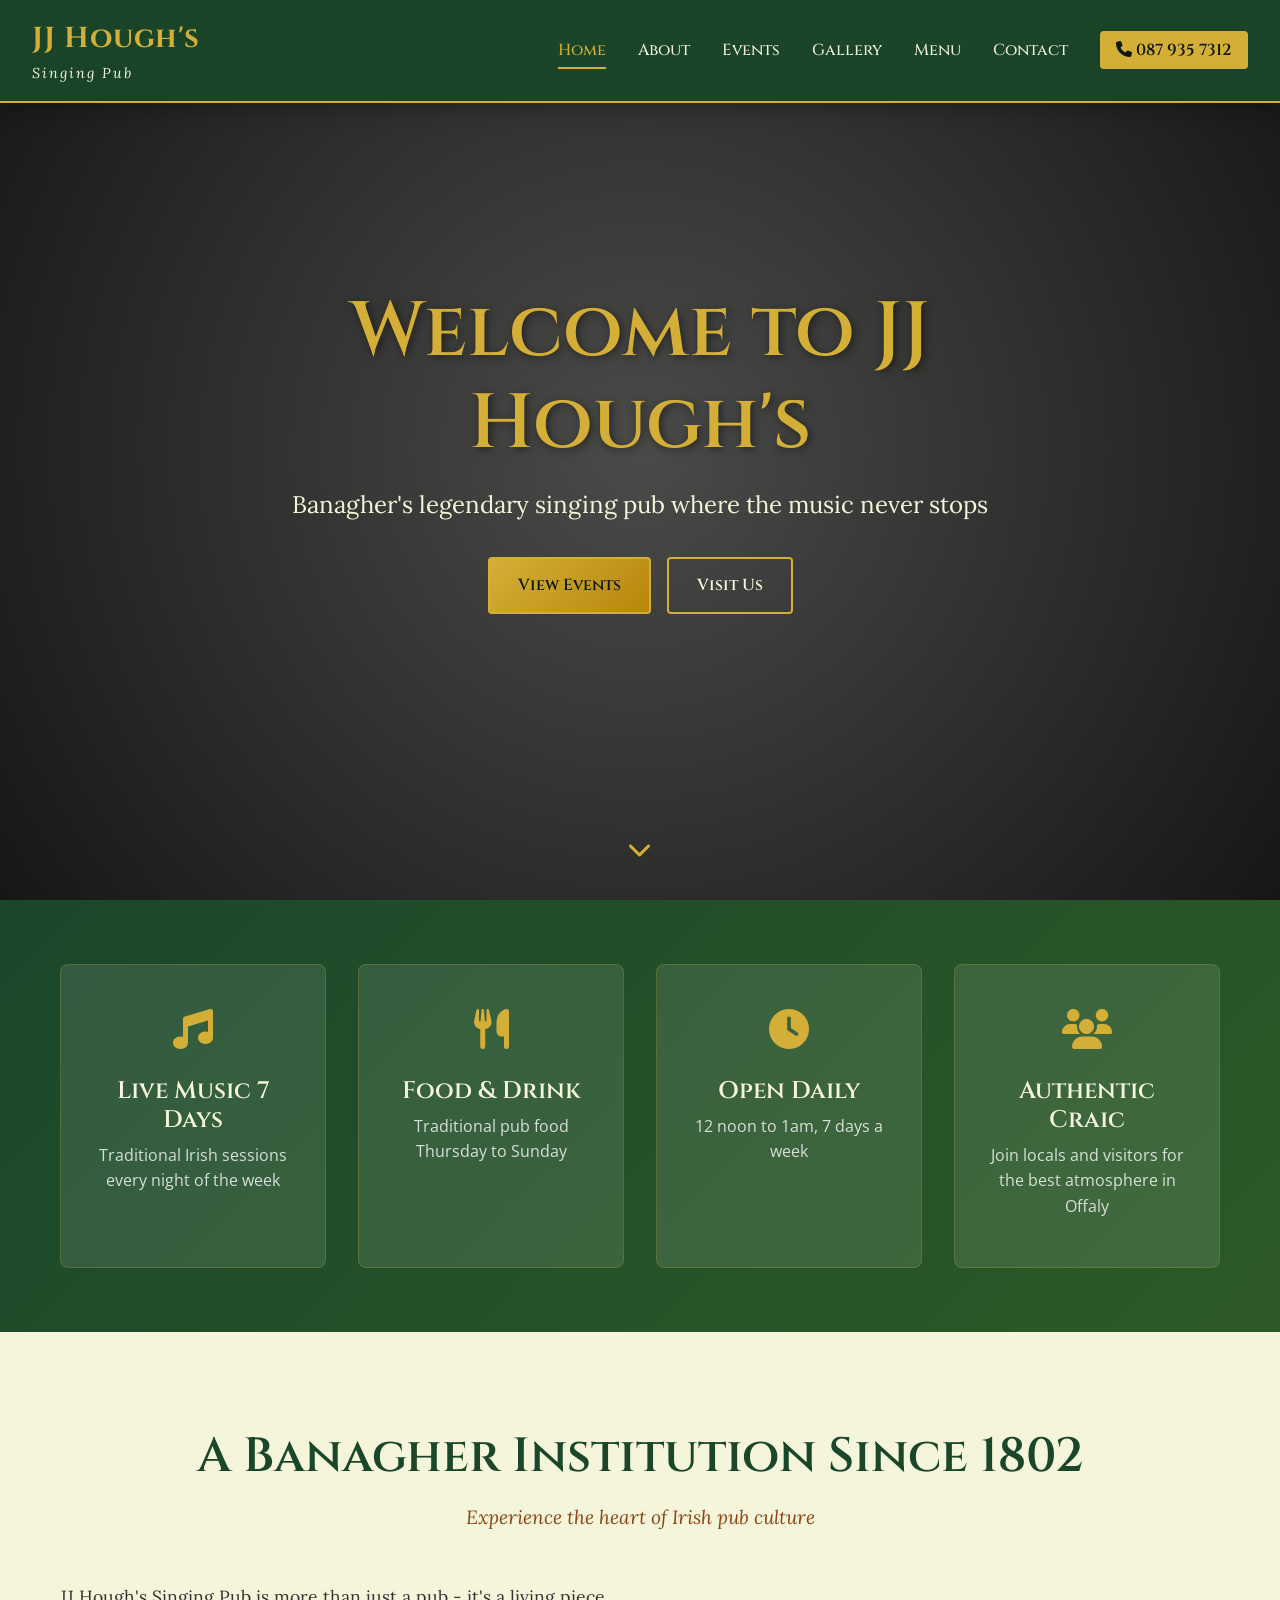
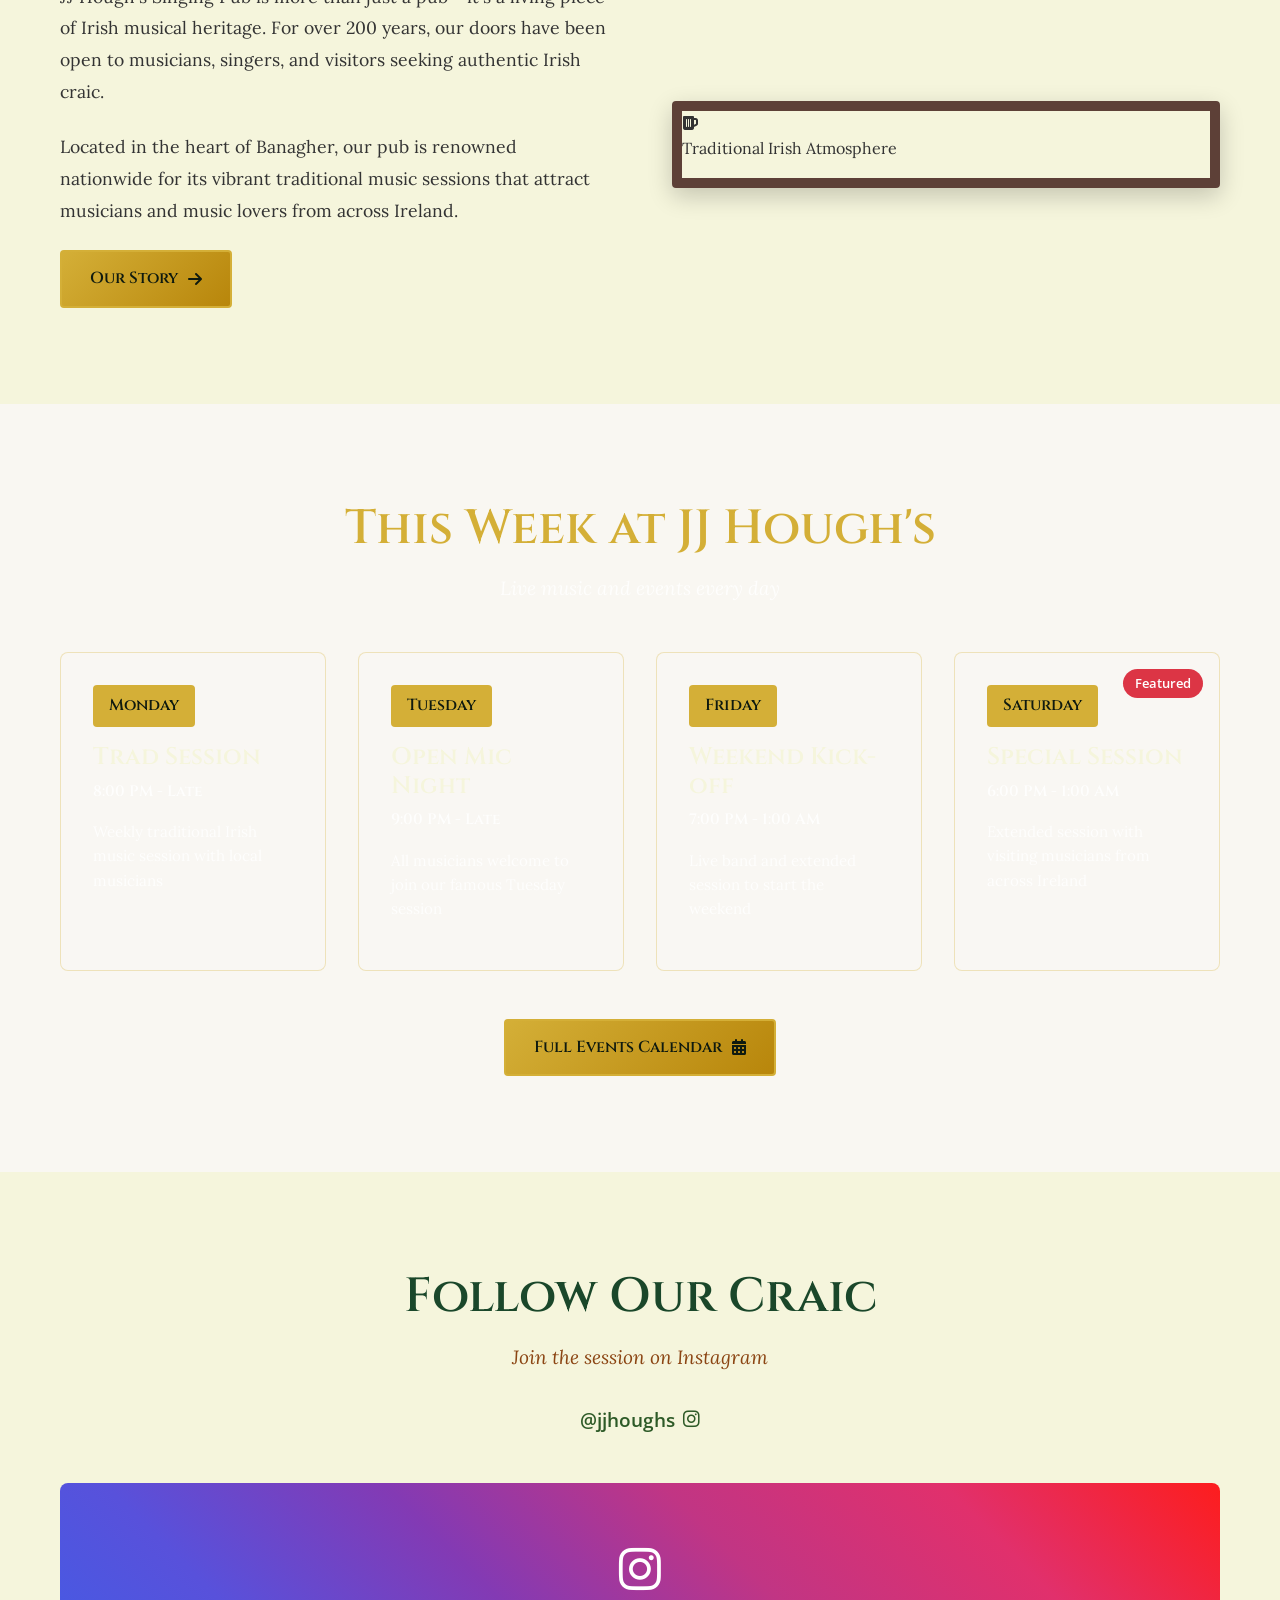
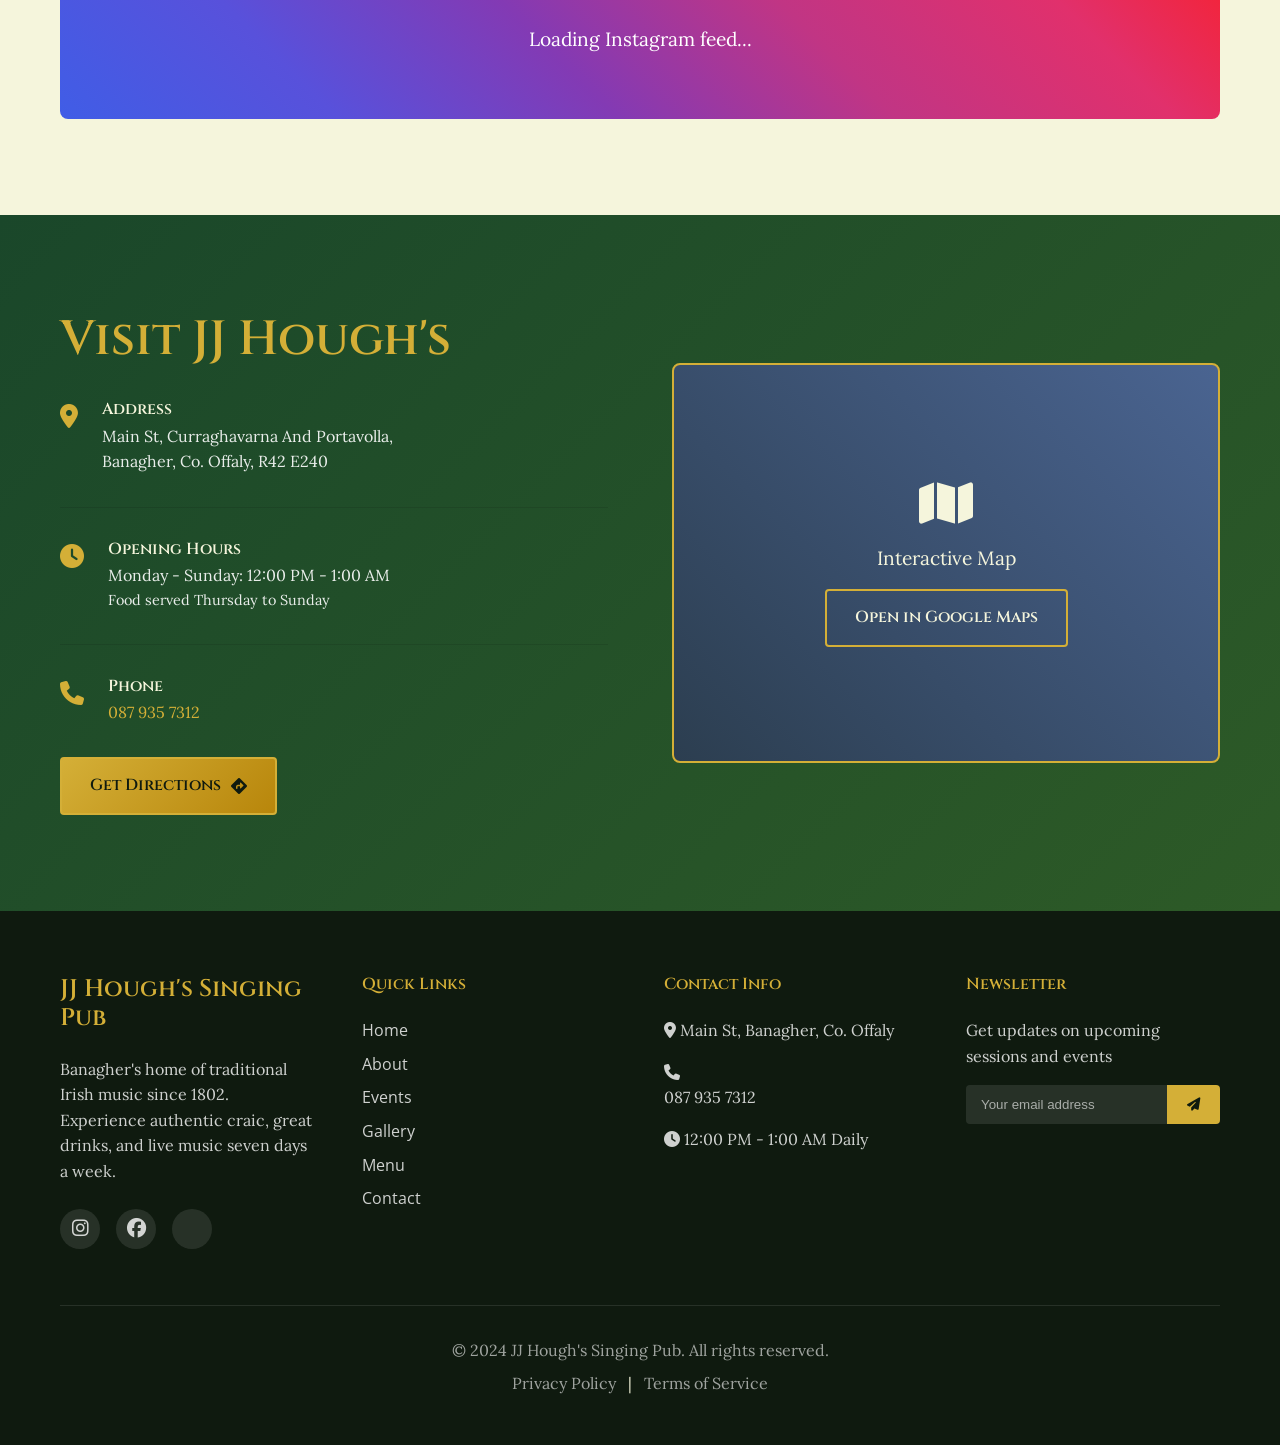
==== index.html @ 8f26be11 "Updated the Our Story Button -- Changed colour" ====
<!DOCTYPE html>
<html lang="en">
<head>
    <meta charset="UTF-8">
    <meta name="viewport" content="width=device-width, initial-scale=1.0">
    <title>JJ Hough's Singing Pub | Banagher's Traditional Irish Pub</title>
    <meta name="description" content="Banagher's premier singing pub with live traditional Irish music 7 nights a week. Experience authentic Irish craic at JJ Hough's.">
    <link rel="stylesheet" href="css/styles.css">
    <link rel="stylesheet" href="https://cdnjs.cloudflare.com/ajax/libs/font-awesome/6.4.0/css/all.min.css">
    <link href="https://fonts.googleapis.com/css2?family=Cinzel:wght@400;600;700&family=Lora:wght@400;500;600&family=Open+Sans:wght@300;400;500;600&display=swap" rel="stylesheet">
    <link rel="stylesheet" href="https://cdn.jsdelivr.net/npm/swiper@9/swiper-bundle.min.css">
</head>
<body>
    <!-- Navigation -->
    <nav class="main-nav">
        <div class="nav-container">
            <a href="index.html" class="logo">
                <span class="logo-text">JJ Hough's</span>
                <span class="logo-sub">Singing Pub</span>
            </a>
            
            <div class="mobile-toggle" id="mobileToggle">
                <i class="fas fa-bars"></i>
            </div>
            
            <ul class="nav-links" id="navLinks">
                <li><a href="index.html" class="active">Home</a></li>
                <li><a href="about.html">About</a></li>
                <li><a href="events.html">Events</a></li>
                <li><a href="gallery.html">Gallery</a></li>
                <li><a href="menu.html">Menu</a></li>
                <li><a href="contact.html">Contact</a></li>
                <li><a href="tel:0879357312" class="nav-phone"><i class="fas fa-phone"></i> 087 935 7312</a></li>
            </ul>
        </div>
    </nav>

    <!-- Hero Section -->
    <section class="hero">
        <div class="hero-overlay"></div>
        <div class="hero-content">
            <h1 class="hero-title">Welcome to JJ Hough's</h1>
            <p class="hero-subtitle">Banagher's legendary singing pub where the music never stops</p>
            <div class="hero-buttons">
                <a href="#events" class="btn-primary">View Events</a>
                <a href="#visit" class="btn-secondary">Visit Us</a>
            </div>
        </div>
        <div class="hero-scroll">
            <i class="fas fa-chevron-down"></i>
        </div>
    </section>

    <!-- Quick Info -->
    <section class="quick-info">
        <div class="container">
            <div class="info-grid">
                <div class="info-card">
                    <div class="info-icon">
                        <i class="fas fa-music"></i>
                    </div>
                    <h3>Live Music 7 Days</h3>
                    <p>Traditional Irish sessions every night of the week</p>
                </div>
                <div class="info-card">
                    <div class="info-icon">
                        <i class="fas fa-utensils"></i>
                    </div>
                    <h3>Food & Drink</h3>
                    <p>Traditional pub food Thursday to Sunday</p>
                </div>
                <div class="info-card">
                    <div class="info-icon">
                        <i class="fas fa-clock"></i>
                    </div>
                    <h3>Open Daily</h3>
                    <p>12 noon to 1am, 7 days a week</p>
                </div>
                <div class="info-card">
                    <div class="info-icon">
                        <i class="fas fa-users"></i>
                    </div>
                    <h3>Authentic Craic</h3>
                    <p>Join locals and visitors for the best atmosphere in Offaly</p>
                </div>
            </div>
        </div>
    </section>

    <!-- About Preview -->
    <section class="about-preview">
        <div class="container">
            <div class="section-header">
                <h2>A Banagher Institution Since 1802</h2>
                <p class="section-subtitle">Experience the heart of Irish pub culture</p>
            </div>
            <div class="about-content">
                <div class="about-text">
                    <p>JJ Hough's Singing Pub is more than just a pub - it's a living piece of Irish musical heritage. For over 200 years, our doors have been open to musicians, singers, and visitors seeking authentic Irish craic.</p>
                    <p>Located in the heart of Banagher, our pub is renowned nationwide for its vibrant traditional music sessions that attract musicians and music lovers from across Ireland.</p>
                    <a href="about.html" class="btn-primary">Our Story <i class="fas fa-arrow-right"></i></a>
                </div>
                <div class="about-image">
                    <div class="image-frame">
                        <div class="image-placeholder">
                            <i class="fas fa-beer-mug-empty"></i>
                            <p>Traditional Irish Atmosphere</p>
                        </div>
                    </div>
                </div>
            </div>
        </div>
    </section>

    <!-- Events Preview -->
    <section id="events" class="events-preview">
        <div class="container">
            <div class="section-header">
                <h2>This Week at JJ Hough's</h2>
                <p class="section-subtitle">Live music and events every day</p>
            </div>
            <div class="events-grid">
                <div class="event-card">
                    <div class="event-day">Monday</div>
                    <h3>Trad Session</h3>
                    <p class="event-time">8:00 PM - Late</p>
                    <p>Weekly traditional Irish music session with local musicians</p>
                </div>
                <div class="event-card">
                    <div class="event-day">Tuesday</div>
                    <h3>Open Mic Night</h3>
                    <p class="event-time">9:00 PM - Late</p>
                    <p>All musicians welcome to join our famous Tuesday session</p>
                </div>
                <div class="event-card">
                    <div class="event-day">Friday</div>
                    <h3>Weekend Kick-off</h3>
                    <p class="event-time">7:00 PM - 1:00 AM</p>
                    <p>Live band and extended session to start the weekend</p>
                </div>
                <div class="event-card">
                    <div class="event-day">Saturday</div>
                    <div class="event-featured">Featured</div>
                    <h3>Special Session</h3>
                    <p class="event-time">6:00 PM - 1:00 AM</p>
                    <p>Extended session with visiting musicians from across Ireland</p>
                </div>
            </div>
            <div class="text-center">
                <a href="events.html" class="btn-primary">Full Events Calendar <i class="fas fa-calendar-alt"></i></a>
            </div>
        </div>
    </section>

    <!-- Instagram Feed -->
    <section class="instagram-feed">
        <div class="container">
            <div class="section-header">
                <h2>Follow Our Craic</h2>
                <p class="section-subtitle">Join the session on Instagram</p>
                <a href="https://instagram.com/jjhoughs" target="_blank" class="instagram-handle">@jjhoughs <i class="fab fa-instagram"></i></a>
            </div>
            <div class="instagram-grid">
                <!-- Instagram posts will be loaded via JavaScript -->
                <div class="instagram-placeholder">
                    <i class="fab fa-instagram"></i>
                    <p>Loading Instagram feed...</p>
                </div>
            </div>
        </div>
    </section>

    <!-- Visit Us -->
    <section id="visit" class="visit-us">
        <div class="container">
            <div class="visit-grid">
                <div class="visit-info">
                    <h2>Visit JJ Hough's</h2>
                    <div class="contact-details">
                        <div class="contact-item">
                            <i class="fas fa-map-marker-alt"></i>
                            <div>
                                <h4>Address</h4>
                                <p>Main St, Curraghavarna And Portavolla,<br>Banagher, Co. Offaly, R42 E240</p>
                            </div>
                        </div>
                        <div class="contact-item">
                            <i class="fas fa-clock"></i>
                            <div>
                                <h4>Opening Hours</h4>
                                <p>Monday - Sunday: 12:00 PM - 1:00 AM</p>
                                <p class="small">Food served Thursday to Sunday</p>
                            </div>
                        </div>
                        <div class="contact-item">
                            <i class="fas fa-phone"></i>
                            <div>
                                <h4>Phone</h4>
                                <p><a href="tel:0879357312">087 935 7312</a></p>
                            </div>
                        </div>
                    </div>
                    <a href="contact.html" class="btn-primary">Get Directions <i class="fas fa-directions"></i></a>
                </div>
                <div class="visit-map">
                    <div class="map-placeholder">
                        <i class="fas fa-map"></i>
                        <p>Interactive Map</p>
                        <a href="https://goo.gl/maps/example" target="_blank" class="btn-secondary">Open in Google Maps</a>
                    </div>
                </div>
            </div>
        </div>
    </section>

    <!-- Footer -->
    <footer>
        <div class="container">
            <div class="footer-grid">
                <div class="footer-col">
                    <h3>JJ Hough's Singing Pub</h3>
                    <p>Banagher's home of traditional Irish music since 1802. Experience authentic craic, great drinks, and live music seven days a week.</p>
                    <div class="footer-social">
                        <a href="https://instagram.com/jjhoughs" target="_blank"><i class="fab fa-instagram"></i></a>
                        <a href="#" target="_blank"><i class="fab fa-facebook"></i></a>
                        <a href="#" target="_blank"><i class="fab fa-tripadvisor"></i></a>
                    </div>
                </div>
                
                <div class="footer-col">
                    <h4>Quick Links</h4>
                    <a href="index.html">Home</a>
                    <a href="about.html">About</a>
                    <a href="events.html">Events</a>
                    <a href="gallery.html">Gallery</a>
                    <a href="menu.html">Menu</a>
                    <a href="contact.html">Contact</a>
                </div>

                <div class="footer-col">
                    <h4>Contact Info</h4>
                    <p><i class="fas fa-map-marker-alt"></i> Main St, Banagher, Co. Offaly</p>
                    <p><i class="fas fa-phone"></i> <a href="tel:0879357312">087 935 7312</a></p>
                    <p><i class="fas fa-clock"></i> 12:00 PM - 1:00 AM Daily</p>
                </div>
                
                <div class="footer-col">
                    <h4>Newsletter</h4>
                    <p>Get updates on upcoming sessions and events</p>
                    <form class="newsletter-form">
                        <input type="email" placeholder="Your email address" required>
                        <button type="submit"><i class="fas fa-paper-plane"></i></button>
                    </form>
                </div>
            </div>
            
            <div class="footer-bottom">
                <p class="copyright">© 2024 JJ Hough's Singing Pub. All rights reserved.</p>
                <p class="footer-links">
                    <a href="#">Privacy Policy</a> | 
                    <a href="#">Terms of Service</a>
                </p>
            </div>
        </div>
    </footer>

    <script src="https://cdn.jsdelivr.net/npm/swiper@9/swiper-bundle.min.js"></script>
    <script src="js/script.js"></script>
</body>
</html>
---- css/styles.css ----
/* ========= VARIABLES ========= */
:root {
    /* Traditional Irish Pub Colors */
    --primary-dark: #1A472A;    /* Deep green */
    --primary-color: #2D5A27;   /* Forest green */
    --secondary-color: #D4AF37; /* Gold */
    --accent-color: #8B4513;    /* Saddle brown */
    --light-color: #F5F5DC;     /* Beige */
    --dark-color: #0F1A0F;      /* Almost black */
    --wood-color: #5D4037;      /* Dark wood */
    --text-light: #E8E8E8;
    --text-dark: #333333;
    
    /* Fonts */
    --font-heading: 'Cinzel', serif;
    --font-body: 'Lora', serif;
    --font-sans: 'Open Sans', sans-serif;
    
    /* Transitions */
    --transition: all 0.3s ease;
    --transition-slow: all 0.5s ease;
    
    /* Shadows */
    --shadow-light: 0 4px 12px rgba(0, 0, 0, 0.1);
    --shadow-dark: 0 8px 24px rgba(0, 0, 0, 0.2);
    --shadow-glow: 0 0 20px rgba(212, 175, 55, 0.3);
}

/* ========= RESET & BASE ========= */
* {
    margin: 0;
    padding: 0;
    box-sizing: border-box;
}

html {
    scroll-behavior: smooth;
}

body {
    font-family: var(--font-sans);
    color: var(--text-dark);
    background-color: #f9f7f2;
    line-height: 1.6;
    overflow-x: hidden;
}

.container {
    max-width: 1200px;
    margin: 0 auto;
    padding: 0 20px;
}

.text-center {
    text-align: center;
}

/* ========= TYPOGRAPHY ========= */
h1, h2, h3, h4, h5, h6 {
    font-family: var(--font-heading);
    font-weight: 600;
    color: var(--primary-dark);
    line-height: 1.2;
}

h1 {
    font-size: clamp(2.5rem, 5vw, 4rem);
}

h2 {
    font-size: clamp(2rem, 4vw, 3rem);
    margin-bottom: 1rem;
}

h3 {
    font-size: 1.5rem;
    margin-bottom: 0.75rem;
}

p {
    margin-bottom: 1rem;
    font-family: var(--font-body);
}

.section-header {
    text-align: center;
    margin-bottom: 3rem;
}

.section-subtitle {
    font-size: 1.2rem;
    color: var(--accent-color);
    font-family: var(--font-body);
    font-style: italic;
}

/* ========= BUTTONS ========= */
.btn-primary, .btn-secondary {
    display: inline-flex;
    align-items: center;
    gap: 10px;
    padding: 14px 28px;
    border-radius: 4px;
    font-family: var(--font-heading);
    font-weight: 600;
    text-decoration: none;
    transition: var(--transition);
    border: none;
    cursor: pointer;
    font-size: 1rem;
}

.btn-primary {
    background: linear-gradient(135deg, var(--secondary-color), #B8860B);
    color: var(--dark-color);
    border: 2px solid var(--secondary-color);
}

.btn-primary:hover {
    transform: translateY(-3px);
    box-shadow: var(--shadow-glow);
    background: linear-gradient(135deg, #B8860B, var(--secondary-color));
}

.btn-secondary {
    background: transparent;
    color: var(--light-color);
    border: 2px solid var(--secondary-color);
}

.btn-secondary:hover {
    background: rgba(212, 175, 55, 0.1);
    transform: translateY(-3px);
}

/* ========= NAVIGATION ========= */
.main-nav {
    background: rgba(26, 71, 42, 0.95);
    backdrop-filter: blur(10px);
    position: fixed;
    top: 0;
    width: 100%;
    z-index: 1000;
    border-bottom: 2px solid var(--secondary-color);
    box-shadow: 0 4px 20px rgba(0, 0, 0, 0.3);
}

.nav-container {
    display: flex;
    justify-content: space-between;
    align-items: center;
    padding: 1rem 2rem;
    max-width: 1400px;
    margin: 0 auto;
}

.logo {
    display: flex;
    flex-direction: column;
    text-decoration: none;
}

.logo-text {
    font-family: var(--font-heading);
    font-size: 1.8rem;
    font-weight: 700;
    color: var(--secondary-color);
    letter-spacing: 1px;
}

.logo-sub {
    font-family: var(--font-body);
    font-size: 0.9rem;
    color: var(--light-color);
    font-style: italic;
    letter-spacing: 2px;
}

.nav-links {
    display: flex;
    list-style: none;
    gap: 2rem;
    align-items: center;
}

.nav-links li a {
    color: var(--light-color);
    text-decoration: none;
    font-family: var(--font-heading);
    font-weight: 500;
    font-size: 1rem;
    transition: var(--transition);
    position: relative;
    padding: 0.5rem 0;
}

.nav-links li a:hover,
.nav-links li a.active {
    color: var(--secondary-color);
}

.nav-links li a.active::after {
    content: '';
    position: absolute;
    bottom: 0;
    left: 0;
    width: 100%;
    height: 2px;
    background: var(--secondary-color);
}

.nav-phone {
    background: var(--secondary-color);
    color: var(--dark-color) !important;
    padding: 0.5rem 1rem !important;
    border-radius: 4px;
    font-weight: 600 !important;
}

.nav-phone:hover {
    background: #B8860B;
    color: var(--dark-color) !important;
}

.mobile-toggle {
    display: none;
    font-size: 1.5rem;
    color: var(--light-color);
    cursor: pointer;
}

/* ========= HERO SECTION ========= */
.hero {
    height: 100vh;
    min-height: 600px;
    background: linear-gradient(rgba(0, 0, 0, 0.7), rgba(0, 0, 0, 0.7)), 
                url('https://images.unsplash.com/photo-1572116469696-31de0f17cc34?ixlib=rb-4.0.3&auto=format&fit=crop&w=2070&q=80');
    background-size: cover;
    background-position: center;
    background-attachment: fixed;
    display: flex;
    align-items: center;
    justify-content: center;
    text-align: center;
    color: var(--light-color);
    position: relative;
}

.hero-overlay {
    position: absolute;
    top: 0;
    left: 0;
    right: 0;
    bottom: 0;
    background: radial-gradient(circle at center, transparent 0%, rgba(0, 0, 0, 0.7) 100%);
}

.hero-content {
    position: relative;
    z-index: 2;
    max-width: 800px;
    padding: 0 20px;
}

.hero-title {
    font-size: clamp(3rem, 6vw, 5rem);
    color: var(--secondary-color);
    margin-bottom: 1rem;
    text-shadow: 2px 2px 8px rgba(0, 0, 0, 0.5);
    animation: fadeInDown 1s ease;
}

.hero-subtitle {
    font-size: 1.5rem;
    font-family: var(--font-body);
    margin-bottom: 2rem;
    opacity: 0.9;
    animation: fadeInUp 1s ease 0.3s both;
}

.hero-buttons {
    display: flex;
    gap: 1rem;
    justify-content: center;
    flex-wrap: wrap;
    animation: fadeInUp 1s ease 0.6s both;
}

.hero-scroll {
    position: absolute;
    bottom: 2rem;
    left: 50%;
    transform: translateX(-50%);
    color: var(--secondary-color);
    font-size: 1.5rem;
    animation: bounce 2s infinite;
}

@keyframes fadeInDown {
    from {
        opacity: 0;
        transform: translateY(-30px);
    }
    to {
        opacity: 1;
        transform: translateY(0);
    }
}

@keyframes fadeInUp {
    from {
        opacity: 0;
        transform: translateY(30px);
    }
    to {
        opacity: 1;
        transform: translateY(0);
    }
}

@keyframes bounce {
    0%, 20%, 50%, 80%, 100% {
        transform: translateX(-50%) translateY(0);
    }
    40% {
        transform: translateX(-50%) translateY(-10px);
    }
    60% {
        transform: translateX(-50%) translateY(-5px);
    }
}

/* ========= QUICK INFO ========= */
.quick-info {
    padding: 4rem 0;
    background: linear-gradient(135deg, var(--primary-dark), var(--primary-color));
    color: var(--light-color);
}

.info-grid {
    display: grid;
    grid-template-columns: repeat(auto-fit, minmax(250px, 1fr));
    gap: 2rem;
}

.info-card {
    text-align: center;
    padding: 2rem;
    background: rgba(255, 255, 255, 0.1);
    border-radius: 8px;
    border: 1px solid rgba(212, 175, 55, 0.2);
    transition: var(--transition);
}

.info-card:hover {
    transform: translateY(-10px);
    border-color: var(--secondary-color);
    background: rgba(255, 255, 255, 0.15);
}

.info-icon {
    font-size: 2.5rem;
    color: var(--secondary-color);
    margin-bottom: 1rem;
}

.info-card h3 {
    color: var(--light-color);
    margin-bottom: 0.5rem;
}

.info-card p {
    color: rgba(255, 255, 255, 0.8);
    font-family: var(--font-sans);
}

/* ========= ABOUT PREVIEW ========= */
.about-preview {
    padding: 6rem 0;
    background: var(--light-color);
}

.about-content {
    display: grid;
    grid-template-columns: 1fr 1fr;
    gap: 4rem;
    align-items: center;
}

.about-text p {
    font-size: 1.1rem;
    line-height: 1.8;
    margin-bottom: 1.5rem;
    color: var(--text-dark);
}

.image-frame {
    position: relative;
    border: 10px solid var(--wood-color);
    border-radius: 4px;
    box-shadow: var(--shadow-dark);
    overflow:hidden;
    height: auto;
    max-height: 500px;
}

.about-img {
    width: 100%;
    height: auto;
    display: block;
    max-width: 100%;
}

/* ========= EVENTS PREVIEW ========= */
.events-preview {
    padding: 6rem 0;
    background: linear-gradient(rgba(0, 0, 0, 0.9), rgba(0, 0, 0, 0.9)), 
                url('https://images.unsplash.com/photo-1511379938547-c1f69419868d?ixlib=rb-4.0.3&auto=format&fit=crop&w=2070&q=80');
    background-size: cover;
    background-attachment: fixed;
    color: var(--light-color);
}

.events-preview .section-header h2 {
    color: var(--secondary-color);
}

.events-preview .section-subtitle {
    color: rgba(255, 255, 255, 0.8);
}

.events-grid {
    display: grid;
    grid-template-columns: repeat(auto-fit, minmax(250px, 1fr));
    gap: 2rem;
    margin-bottom: 3rem;
}

.event-card {
    background: rgba(255, 255, 255, 0.1);
    border: 1px solid rgba(212, 175, 55, 0.3);
    border-radius: 8px;
    padding: 2rem;
    transition: var(--transition);
    position: relative;
    overflow: hidden;
}

.event-card:hover {
    transform: translateY(-10px);
    border-color: var(--secondary-color);
    background: rgba(255, 255, 255, 0.15);
}

.event-day {
    background: var(--secondary-color);
    color: var(--dark-color);
    padding: 0.5rem 1rem;
    border-radius: 4px;
    font-weight: 600;
    display: inline-block;
    margin-bottom: 1rem;
    font-family: var(--font-heading);
}

.event-featured {
    position: absolute;
    top: 1rem;
    right: 1rem;
    background: #dc3545;
    color: white;
    padding: 0.25rem 0.75rem;
    border-radius: 20px;
    font-size: 0.8rem;
    font-weight: 600;
}

.event-card h3 {
    color: var(--light-color);
    margin-bottom: 0.5rem;
}

.event-time {
    color: var(--secondary-color);
    font-weight: 600;
    margin-bottom: 1rem;
    font-family: var(--font-heading);
}

.event-card p {
    color: rgba(255, 255, 255, 0.8);
    font-size: 0.95rem;
}

/* ========= INSTAGRAM FEED ========= */
.instagram-feed {
    padding: 6rem 0;
    background: var(--light-color);
}

.instagram-handle {
    display: inline-flex;
    align-items: center;
    gap: 0.5rem;
    color: var(--primary-color);
    text-decoration: none;
    font-weight: 600;
    font-size: 1.2rem;
    margin-top: 1rem;
}

.instagram-handle:hover {
    color: var(--secondary-color);
}

.instagram-grid {
    display: grid;
    grid-template-columns: repeat(auto-fit, minmax(200px, 1fr));
    gap: 1rem;
    margin-top: 2rem;
}

.instagram-placeholder {
    grid-column: 1 / -1;
    background: linear-gradient(45deg, #405DE6, #5851DB, #833AB4, #C13584, #E1306C, #FD1D1D);
    color: white;
    padding: 3rem;
    text-align: center;
    border-radius: 8px;
    font-size: 3rem;
}

.instagram-placeholder p {
    margin-top: 1rem;
    font-size: 1.2rem;
}

/* ========= VISIT US ========= */
.visit-us {
    padding: 6rem 0;
    background: linear-gradient(135deg, var(--primary-dark), var(--primary-color));
    color: var(--light-color);
}

.visit-grid {
    display: grid;
    grid-template-columns: 1fr 1fr;
    gap: 4rem;
    align-items: center;
}

.visit-info h2 {
    color: var(--secondary-color);
    margin-bottom: 2rem;
}

.contact-details {
    margin-bottom: 2rem;
}

.contact-item {
    display: flex;
    gap: 1rem;
    margin-bottom: 1.5rem;
    align-items: flex-start;
}

.contact-item i {
    color: var(--secondary-color);
    font-size: 1.5rem;
    margin-top: 0.25rem;
}

.contact-item h4 {
    color: var(--light-color);
    margin-bottom: 0.25rem;
}

.contact-item p {
    color: rgba(255, 255, 255, 0.9);
    margin: 0;
}

.contact-item a {
    color: var(--secondary-color);
    text-decoration: none;
}

.contact-item a:hover {
    text-decoration: underline;
}

.small {
    font-size: 0.9rem;
    color: rgba(255, 255, 255, 0.7);
}

.visit-map {
    height: 400px;
}

.map-placeholder {
    height: 100%;
    background: rgba(0, 0, 0, 0.2);
    border: 2px solid var(--secondary-color);
    border-radius: 8px;
    display: flex;
    flex-direction: column;
    align-items: center;
    justify-content: center;
    color: var(--light-color);
    font-size: 3rem;
}

.map-placeholder p {
    margin: 1rem 0;
    font-size: 1.2rem;
}

/* ========= FOOTER ========= */
footer {
    background: var(--dark-color);
    color: var(--light-color);
    padding: 4rem 0 2rem;
}

.footer-grid {
    display: grid;
    grid-template-columns: repeat(auto-fit, minmax(250px, 1fr));
    gap: 3rem;
    margin-bottom: 3rem;
}

.footer-col h3, .footer-col h4 {
    color: var(--secondary-color);
    margin-bottom: 1.5rem;
}

.footer-col p {
    color: rgba(255, 255, 255, 0.8);
    margin-bottom: 1rem;
}

.footer-col a {
    display: block;
    color: rgba(255, 255, 255, 0.8);
    text-decoration: none;
    margin-bottom: 0.5rem;
    transition: var(--transition);
}

.footer-col a:hover {
    color: var(--secondary-color);
    padding-left: 5px;
}

.footer-social {
    display: flex;
    gap: 1rem;
    margin-top: 1.5rem;
}

.footer-social a {
    width: 40px;
    height: 40px;
    background: rgba(255, 255, 255, 0.1);
    border-radius: 50%;
    display: flex;
    align-items: center;
    justify-content: center;
    font-size: 1.2rem;
    transition: var(--transition);
}

.footer-social a:hover {
    background: var(--secondary-color);
    color: var(--dark-color);
    transform: translateY(-3px);
}

.newsletter-form {
    display: flex;
    margin-top: 1rem;
}

.newsletter-form input {
    flex: 1;
    padding: 12px 15px;
    border: none;
    border-radius: 4px 0 0 4px;
    background: rgba(255, 255, 255, 0.1);
    color: white;
}

.newsletter-form input::placeholder {
    color: rgba(255, 255, 255, 0.6);
}

.newsletter-form button {
    background: var(--secondary-color);
    color: var(--dark-color);
    border: none;
    padding: 0 20px;
    border-radius: 0 4px 4px 0;
    cursor: pointer;
    font-weight: 600;
    transition: var(--transition);
}

.newsletter-form button:hover {
    background: #B8860B;
}

.footer-bottom {
    text-align: center;
    padding-top: 2rem;
    border-top: 1px solid rgba(255, 255, 255, 0.1);
}

.copyright {
    color: rgba(255, 255, 255, 0.6);
    margin-bottom: 0.5rem;
}

.footer-links a {
    color: rgba(255, 255, 255, 0.6);
    text-decoration: none;
    margin: 0 0.5rem;
}

.footer-links a:hover {
    color: var(--secondary-color);
}

/* ========= RESPONSIVE DESIGN ========= */
@media (max-width: 1024px) {
    .about-content,
    .visit-grid {
        grid-template-columns: 1fr;
        gap: 3rem;
    }
    
    .about-text {
        order: 2;
    }
    
    .about-image {
        order: 1;
    }
}

@media (max-width: 768px) {
    .mobile-toggle {
        display: block;
    }
    
    .nav-links {
        position: fixed;
        top: 70px;
        left: 0;
        width: 100%;
        background: var(--primary-dark);
        flex-direction: column;
        padding: 2rem;
        gap: 1.5rem;
        transform: translateY(-100%);
        opacity: 0;
        visibility: hidden;
        transition: var(--transition-slow);
        border-top: 2px solid var(--secondary-color);
        box-shadow: 0 10px 30px rgba(0, 0, 0, 0.3);
    }
    
    .nav-links.active {
        transform: translateY(0);
        opacity: 1;
        visibility: visible;
    }
    
    .hero-buttons {
        flex-direction: column;
        align-items: center;
    }
    
    .btn-primary, .btn-secondary {
        width: 100%;
        max-width: 300px;
        justify-content: center;
    }
    
    .info-grid,
    .events-grid {
        grid-template-columns: 1fr;
    }
    
    .footer-grid {
        grid-template-columns: 1fr;
        text-align: center;
    }
    
    .footer-social {
        justify-content: center;
    }
    
    .contact-item {
        flex-direction: column;
        text-align: center;
        align-items: center;
    }
}

@media (max-width: 480px) {
    .nav-container {
        padding: 1rem;
    }
    
    .hero-title {
        font-size: 2.5rem;
    }
    
    .hero-subtitle {
        font-size: 1.2rem;
    }
    
    h2 {
        font-size: 2rem;
    }
    
    .container {
        padding: 0 15px;
    }
}

/* ========= ANIMATIONS ========= */
@keyframes float {
    0%, 100% {
        transform: translateY(0);
    }
    50% {
        transform: translateY(-10px);
    }
}

@keyframes pulse {
    0%, 100% {
        opacity: 1;
    }
    50% {
        opacity: 0.7;
    }
}

@keyframes slideInLeft {
    from {
        opacity: 0;
        transform: translateX(-50px);
    }
    to {
        opacity: 1;
        transform: translateX(0);
    }
}

@keyframes slideInRight {
    from {
        opacity: 0;
        transform: translateX(50px);
    }
    to {
        opacity: 1;
        transform: translateX(0);
    }
}

/* Apply animations to elements */
.info-card, .event-card {
    animation: fadeInUp 0.8s ease;
}

.about-text {
    animation: slideInLeft 0.8s ease;
}

.about-image {
    animation: slideInRight 0.8s ease;
}

/* Loading animation for placeholders */
.image-placeholder, .map-placeholder, .instagram-placeholder {
    animation: pulse 2s infinite;
}
/* ========= ABOUT PAGE SPECIFIC STYLES ========= */

/* Hero About */
.hero-about {
    background: linear-gradient(rgba(0, 0, 0, 0.7), rgba(0, 0, 0, 0.7)), 
                url('https://images.unsplash.com/photo-1559925393-8be0ec4767c8?ixlib=rb-4.0.3&auto=format&fit=crop&w=2071&q=80');
    background-size: cover;
    background-position: center;
    min-height: 50vh;
}

/* History Section */
.history {
    padding: 6rem 0;
    background: var(--light-color);
}

.timeline {
    position: relative;
    max-width: 800px;
    margin: 0 auto;
}

.timeline::before {
    content: '';
    position: absolute;
    left: 50%;
    transform: translateX(-50%);
    width: 2px;
    height: 100%;
    background: var(--secondary-color);
}

.timeline-item {
    display: flex;
    margin-bottom: 3rem;
    position: relative;
}

.timeline-item:nth-child(odd) {
    flex-direction: row;
}

.timeline-item:nth-child(even) {
    flex-direction: row-reverse;
}

.timeline-year {
    flex: 0 0 100px;
    background: var(--secondary-color);
    color: var(--dark-color);
    padding: 0.5rem 1rem;
    border-radius: 4px;
    font-family: var(--font-heading);
    font-weight: 700;
    font-size: 1.2rem;
    text-align: center;
    z-index: 1;
    margin: 0 2rem;
}

.timeline-content {
    flex: 1;
    background: white;
    padding: 2rem;
    border-radius: 8px;
    box-shadow: var(--shadow-light);
    border: 1px solid rgba(212, 175, 55, 0.2);
}

.timeline-content h3 {
    color: var(--primary-dark);
    margin-bottom: 1rem;
}

.timeline-content p {
    color: var(--text-dark);
    line-height: 1.6;
}

/* Tradition Section */
.dark-bg {
    background: linear-gradient(135deg, var(--primary-dark), var(--dark-color));
    color: var(--light-color);
    padding: 6rem 0;
}

.tradition-grid {
    display: grid;
    grid-template-columns: repeat(auto-fit, minmax(250px, 1fr));
    gap: 2rem;
    margin-top: 3rem;
}

.tradition-card {
    text-align: center;
    padding: 2rem;
    background: rgba(255, 255, 255, 0.05);
    border-radius: 8px;
    border: 1px solid rgba(212, 175, 55, 0.2);
    transition: var(--transition);
}

.tradition-card:hover {
    transform: translateY(-10px);
    border-color: var(--secondary-color);
    background: rgba(255, 255, 255, 0.1);
}

.tradition-icon {
    font-size: 2.5rem;
    color: var(--secondary-color);
    margin-bottom: 1rem;
}

.tradition-card h3 {
    color: var(--light-color);
    margin-bottom: 1rem;
}

.tradition-card p {
    color: rgba(255, 255, 255, 0.8);
}

/* Atmosphere Section */
.atmosphere {
    padding: 6rem 0;
    background: var(--light-color);
}

.atmosphere-grid {
    display: grid;
    grid-template-columns: 1fr 1fr;
    gap: 4rem;
    align-items: center;
}

.atmosphere-content h2 {
    color: var(--primary-dark);
    margin-bottom: 1.5rem;
}

.atmosphere-content p {
    font-size: 1.1rem;
    line-height: 1.8;
    margin-bottom: 2rem;
}

.atmosphere-features {
    display: flex;
    flex-direction: column;
    gap: 1.5rem;
}

.feature {
    display: flex;
    gap: 1rem;
    align-items: flex-start;
}

.feature i {
    color: var(--secondary-color);
    font-size: 1.5rem;
    margin-top: 0.25rem;
}

.feature h4 {
    color: var(--primary-color);
    margin-bottom: 0.25rem;
}

.feature p {
    margin: 0;
    font-size: 0.95rem;
    color: var(--text-dark);
}

/* Testimonials */
.testimonials {
    padding: 6rem 0;
    background: linear-gradient(rgba(0, 0, 0, 0.9), rgba(0, 0, 0, 0.9)), 
                url('https://images.unsplash.com/photo-1514525253161-7a46d19cd819?ixlib=rb-4.0.3&auto=format&fit=crop&w=2074&q=80');
    background-size: cover;
    background-attachment: fixed;
    color: var(--light-color);
}

.testimonials .section-header h2 {
    color: var(--secondary-color);
}

.testimonials .section-subtitle {
    color: rgba(255, 255, 255, 0.8);
}

.testimonial-slider {
    max-width: 800px;
    margin: 0 auto;
}

.testimonial-item {
    background: rgba(255, 255, 255, 0.1);
    border: 1px solid rgba(212, 175, 55, 0.3);
    border-radius: 8px;
    padding: 2rem;
    margin-bottom: 2rem;
    transition: var(--transition);
}

.testimonial-item:hover {
    border-color: var(--secondary-color);
    background: rgba(255, 255, 255, 0.15);
}

.testimonial-content {
    margin-bottom: 1.5rem;
}

.testimonial-content p {
    font-size: 1.1rem;
    line-height: 1.6;
    font-style: italic;
    position: relative;
    padding-left: 1.5rem;
}

.testimonial-content p::before {
    content: '"';
    position: absolute;
    left: 0;
    top: -10px;
    font-size: 3rem;
    color: var(--secondary-color);
    opacity: 0.5;
}

.testimonial-author h4 {
    color: var(--secondary-color);
    margin-bottom: 0.25rem;
}

.testimonial-author p {
    color: rgba(255, 255, 255, 0.7);
    font-size: 0.9rem;
    margin: 0;
}

/* CTA About */
.cta-about {
    padding: 6rem 0;
    background: linear-gradient(135deg, var(--primary-dark), var(--primary-color));
    color: var(--light-color);
    text-align: center;
}

.cta-content h2 {
    color: var(--secondary-color);
    margin-bottom: 1rem;
}

.cta-content p {
    font-size: 1.2rem;
    margin-bottom: 2rem;
    opacity: 0.9;
}

.cta-buttons {
    display: flex;
    gap: 1rem;
    justify-content: center;
    flex-wrap: wrap;
}

/* ========= RESPONSIVE FOR ABOUT PAGE ========= */
@media (max-width: 768px) {
    .timeline::before {
        left: 30px;
    }
    
    .timeline-item {
        flex-direction: column !important;
        margin-left: 60px;
    }
    
    .timeline-year {
        position: absolute;
        left: -90px;
        top: 0;
        margin: 0;
    }
    
    .atmosphere-grid {
        grid-template-columns: 1fr;
    }
    
    .cta-buttons {
        flex-direction: column;
        align-items: center;
    }
    
    .btn-primary, .btn-secondary {
        width: 100%;
        max-width: 300px;
        justify-content: center;
    }
}

@media (max-width: 480px) {
    .timeline-item {
        margin-left: 40px;
    }
    
    .timeline-year {
        left: -70px;
        width: 80px;
        padding: 0.5rem;
        font-size: 1rem;
    }
}
/* ========= EVENTS PAGE SPECIFIC STYLES ========= */

/* Hero Events */
.hero-events {
    background: linear-gradient(rgba(0, 0, 0, 0.7), rgba(0, 0, 0, 0.7)), 
                url('https://images.unsplash.com/photo-1511671782779-c97d3d27a1d4?ixlib=rb-4.0.3&auto=format&fit=crop&w=2070&q=80');
    background-size: cover;
    background-position: center;
    min-height: 50vh;
}

/* Weekly Schedule */
.weekly-schedule {
    padding: 6rem 0;
    background: var(--light-color);
}

.schedule-grid {
    display: grid;
    grid-template-columns: repeat(auto-fit, minmax(300px, 1fr));
    gap: 1.5rem;
    margin-top: 3rem;
}

.day-card {
    background: white;
    border-radius: 8px;
    overflow: hidden;
    box-shadow: var(--shadow-light);
    transition: var(--transition);
    border: 2px solid transparent;
}

.day-card:hover {
    transform: translateY(-10px);
    box-shadow: var(--shadow-dark);
}

.day-card.monday { border-color: #4A90E2; }
.day-card.tuesday { border-color: #7B68EE; }
.day-card.wednesday { border-color: #20B2AA; }
.day-card.thursday { border-color: #FF8C00; }
.day-card.friday { border-color: #DC143C; }
.day-card.saturday { border-color: #D4AF37; }
.day-card.sunday { border-color: #32CD32; }

.day-header {
    padding: 1.5rem;
    background: linear-gradient(135deg, var(--primary-dark), var(--primary-color));
    color: white;
    text-align: center;
}

.day-header h3 {
    color: white;
    margin-bottom: 0.5rem;
    font-size: 1.5rem;
}

.day-date {
    font-family: var(--font-body);
    font-style: italic;
    opacity: 0.9;
}

.day-content {
    padding: 1.5rem;
}

.event-time {
    color: var(--secondary-color);
    font-weight: 600;
    margin-bottom: 1rem;
    display: flex;
    align-items: center;
    gap: 0.5rem;
}

.event-tags {
    display: flex;
    gap: 0.5rem;
    flex-wrap: wrap;
    margin-top: 1rem;
}

.tag {
    background: rgba(212, 175, 55, 0.1);
    color: var(--secondary-color);
    padding: 0.25rem 0.75rem;
    border-radius: 20px;
    font-size: 0.8rem;
    font-weight: 500;
}

/* Event Calendar */
.event-calendar {
    padding: 6rem 0;
    background: linear-gradient(135deg, var(--primary-dark), var(--dark-color));
    color: var(--light-color);
}

.event-calendar .section-header h2 {
    color: var(--secondary-color);
}

.event-calendar .section-subtitle {
    color: rgba(255, 255, 255, 0.8);
}

.calendar-container {
    background: rgba(255, 255, 255, 0.05);
    border-radius: 12px;
    padding: 2rem;
    border: 1px solid rgba(212, 175, 55, 0.2);
}

.calendar-header {
    display: flex;
    justify-content: space-between;
    align-items: center;
    margin-bottom: 2rem;
    flex-wrap: wrap;
    gap: 1rem;
}

.month-navigation {
    display: flex;
    align-items: center;
    gap: 1rem;
}

.month-navigation button {
    background: var(--secondary-color);
    color: var(--dark-color);
    border: none;
    width: 40px;
    height: 40px;
    border-radius: 50%;
    cursor: pointer;
    font-weight: bold;
    transition: var(--transition);
}

.month-navigation button:hover {
    background: #B8860B;
    transform: scale(1.1);
}

#currentMonth {
    color: white;
    margin: 0;
    font-size: 1.5rem;
}

.calendar-filter {
    display: flex;
    gap: 0.5rem;
    flex-wrap: wrap;
}

.filter-btn {
    background: rgba(255, 255, 255, 0.1);
    color: white;
    border: 1px solid rgba(212, 175, 55, 0.3);
    padding: 0.5rem 1rem;
    border-radius: 20px;
    cursor: pointer;
    transition: var(--transition);
}

.filter-btn:hover,
.filter-btn.active {
    background: var(--secondary-color);
    color: var(--dark-color);
    border-color: var(--secondary-color);
}

.calendar-grid {
    display: grid;
    grid-template-columns: repeat(7, 1fr);
    gap: 1px;
    background: rgba(255, 255, 255, 0.1);
    border-radius: 8px;
    overflow: hidden;
    margin-bottom: 3rem;
}

.calendar-day {
    background: rgba(255, 255, 255, 0.05);
    padding: 1rem;
    min-height: 100px;
    border: 1px solid rgba(255, 255, 255, 0.1);
}

.day-header {
    text-align: center;
    margin-bottom: 0.5rem;
    font-weight: 600;
    color: rgba(255, 255, 255, 0.7);
}

.day-number {
    font-size: 1.2rem;
    font-weight: bold;
    color: white;
    margin-bottom: 0.5rem;
    display: block;
}

.day-event {
    background: rgba(212, 175, 55, 0.2);
    padding: 0.25rem 0.5rem;
    border-radius: 4px;
    font-size: 0.8rem;
    margin-bottom: 0.25rem;
    cursor: pointer;
    transition: var(--transition);
}

.day-event:hover {
    background: rgba(212, 175, 55, 0.4);
}

.other-month {
    opacity: 0.3;
}

.today {
    background: rgba(212, 175, 55, 0.1);
    border: 2px solid var(--secondary-color);
}

.upcoming-events {
    margin-top: 3rem;
}

.upcoming-events h3 {
    color: var(--secondary-color);
    margin-bottom: 1.5rem;
    text-align: center;
}

.featured-events {
    display: grid;
    grid-template-columns: repeat(auto-fit, minmax(300px, 1fr));
    gap: 1.5rem;
}

.featured-event {
    background: rgba(255, 255, 255, 0.05);
    border: 1px solid rgba(212, 175, 55, 0.2);
    border-radius: 8px;
    padding: 1.5rem;
    display: flex;
    gap: 1.5rem;
    align-items: flex-start;
    transition: var(--transition);
}

.featured-event:hover {
    border-color: var(--secondary-color);
    background: rgba(255, 255, 255, 0.1);
    transform: translateY(-5px);
}

.featured-date {
    background: var(--secondary-color);
    color: var(--dark-color);
    padding: 0.75rem;
    border-radius: 8px;
    text-align: center;
    min-width: 60px;
}

.date-day {
    display: block;
    font-size: 1.5rem;
    font-weight: bold;
    font-family: var(--font-heading);
}

.date-month {
    display: block;
    font-size: 0.9rem;
    font-weight: 600;
}

.featured-content h4 {
    color: white;
    margin-bottom: 0.5rem;
}

.featured-content p {
    color: rgba(255, 255, 255, 0.8);
    font-size: 0.9rem;
    margin-bottom: 0.75rem;
}

.event-type {
    display: inline-block;
    padding: 0.25rem 0.75rem;
    border-radius: 20px;
    font-size: 0.8rem;
    font-weight: 500;
}

.event-type.music {
    background: rgba(76, 175, 80, 0.2);
    color: #4CAF50;
}

.event-type.special {
    background: rgba(156, 39, 176, 0.2);
    color: #9C27B0;
}

.event-type.food {
    background: rgba(255, 152, 0, 0.2);
    color: #FF9800;
}

/* Music FAQs */
.music-faq {
    padding: 6rem 0;
    background: var(--light-color);
}

.faq-grid {
    max-width: 800px;
    margin: 3rem auto 0;
}

.faq-item {
    background: white;
    border-radius: 8px;
    margin-bottom: 1rem;
    overflow: hidden;
    box-shadow: var(--shadow-light);
}

.faq-question {
    padding: 1.5rem;
    display: flex;
    justify-content: space-between;
    align-items: center;
    cursor: pointer;
    background: linear-gradient(135deg, var(--primary-dark), var(--primary-color));
    color: white;
}

.faq-question h4 {
    color: white;
    margin: 0;
    flex: 1;
}

.faq-question i {
    transition: transform 0.3s ease;
}

.faq-question.active i {
    transform: rotate(180deg);
}

.faq-answer {
    padding: 0 1.5rem;
    max-height: 0;
    overflow: hidden;
    transition: max-height 0.3s ease, padding 0.3s ease;
}

.faq-answer.active {
    padding: 1.5rem;
    max-height: 500px;
}

.faq-answer p {
    margin: 0;
    line-height: 1.6;
}

/* Booking CTA */
.booking-cta {
    padding: 6rem 0;
    background: linear-gradient(135deg, var(--primary-dark), var(--primary-color));
    color: var(--light-color);
}

.booking-content {
    display: grid;
    grid-template-columns: 1fr 1fr;
    gap: 4rem;
    align-items: center;
}

.booking-text h2 {
    color: var(--secondary-color);
    margin-bottom: 1.5rem;
}

.booking-text p {
    font-size: 1.1rem;
    margin-bottom: 1.5rem;
    opacity: 0.9;
}

.booking-text ul {
    list-style: none;
    margin-top: 1.5rem;
}

.booking-text li {
    margin-bottom: 0.75rem;
    display: flex;
    align-items: center;
    gap: 0.75rem;
}

.booking-text li i {
    color: var(--secondary-color);
}

.booking-form {
    background: rgba(255, 255, 255, 0.05);
    border: 1px solid rgba(212, 175, 55, 0.2);
    border-radius: 8px;
    padding: 2rem;
}

.booking-form h3 {
    color: var(--secondary-color);
    margin-bottom: 1.5rem;
    text-align: center;
}

.booking-form form {
    display: flex;
    flex-direction: column;
    gap: 1rem;
}

.booking-form input,
.booking-form textarea {
    padding: 0.75rem 1rem;
    border: 1px solid rgba(255, 255, 255, 0.2);
    border-radius: 4px;
    background: rgba(255, 255, 255, 0.1);
    color: white;
    font-family: var(--font-sans);
}

.booking-form input::placeholder,
.booking-form textarea::placeholder {
    color: rgba(255, 255, 255, 0.6);
}

.booking-form button {
    margin-top: 1rem;
}

/* ========= RESPONSIVE FOR EVENTS PAGE ========= */
@media (max-width: 1024px) {
    .booking-content {
        grid-template-columns: 1fr;
        gap: 3rem;
    }
    
    .calendar-header {
        flex-direction: column;
        align-items: stretch;
    }
    
    .month-navigation {
        justify-content: center;
    }
    
    .calendar-filter {
        justify-content: center;
    }
}

@media (max-width: 768px) {
    .schedule-grid {
        grid-template-columns: 1fr;
    }
    
    .calendar-grid {
        grid-template-columns: repeat(7, 1fr);
        font-size: 0.8rem;
    }
    
    .calendar-day {
        padding: 0.5rem;
        min-height: 80px;
    }
    
    .featured-events {
        grid-template-columns: 1fr;
    }
    
    .featured-event {
        flex-direction: column;
        text-align: center;
    }
    
    .featured-date {
        align-self: center;
    }
}

@media (max-width: 480px) {
    .calendar-grid {
        grid-template-columns: repeat(7, 1fr);
        font-size: 0.7rem;
    }
    
    .calendar-day {
        padding: 0.25rem;
        min-height: 60px;
    }
    
    .day-event {
        font-size: 0.7rem;
        padding: 0.15rem 0.25rem;
    }
    
    .filter-btn {
        padding: 0.5rem;
        font-size: 0.9rem;
    }
}
/* ========= GALLERY PAGE SPECIFIC STYLES ========= */

/* Hero Gallery */
.hero-gallery {
    background: linear-gradient(rgba(0, 0, 0, 0.7), rgba(0, 0, 0, 0.7)), 
                url('https://images.unsplash.com/photo-1571974599782-87624638275c?ixlib=rb-4.0.3&auto=format&fit=crop&w=2070&q=80');
    background-size: cover;
    background-position: center;
    min-height: 50vh;
}

/* Gallery Navigation */
.gallery-nav {
    padding: 2rem 0;
    background: linear-gradient(135deg, var(--primary-dark), var(--primary-color));
    position: sticky;
    top: 70px;
    z-index: 999;
    box-shadow: 0 4px 12px rgba(0, 0, 0, 0.1);
}

.gallery-categories {
    display: flex;
    gap: 0.5rem;
    flex-wrap: wrap;
    justify-content: center;
}

.category-btn {
    background: rgba(255, 255, 255, 0.1);
    color: white;
    border: 1px solid rgba(212, 175, 55, 0.3);
    padding: 0.75rem 1.5rem;
    border-radius: 30px;
    cursor: pointer;
    font-family: var(--font-heading);
    font-size: 0.95rem;
    transition: var(--transition);
}

.category-btn:hover,
.category-btn.active {
    background: var(--secondary-color);
    color: var(--dark-color);
    border-color: var(--secondary-color);
    transform: translateY(-2px);
}

/* Photo Gallery */
.photo-gallery {
    padding: 4rem 0;
    background: var(--light-color);
}

.gallery-grid {
    display: grid;
    grid-template-columns: repeat(auto-fill, minmax(300px, 1fr));
    gap: 1.5rem;
    margin-bottom: 3rem;
}

.gallery-item {
    text-decoration: none;
    color: inherit;
    display: block;
    transition: var(--transition);
}

.gallery-item:hover {
    transform: translateY(-10px);
}

.gallery-image {
    position: relative;
    border-radius: 8px;
    overflow: hidden;
    height: 250px;
    background: var(--dark-color);
}

.gallery-image img {
    width: 100%;
    height: 100%;
    object-fit: cover;
    transition: transform 0.5s ease;
}

.gallery-item:hover .gallery-image img {
    transform: scale(1.05);
}

.gallery-overlay {
    position: absolute;
    top: 0;
    left: 0;
    right: 0;
    bottom: 0;
    background: rgba(0, 0, 0, 0.5);
    display: flex;
    flex-direction: column;
    align-items: center;
    justify-content: center;
    opacity: 0;
    transition: opacity 0.3s ease;
}

.gallery-item:hover .gallery-overlay {
    opacity: 1;
}

.gallery-overlay i {
    color: white;
    font-size: 2rem;
    margin-bottom: 1rem;
}

.category-tag {
    background: var(--secondary-color);
    color: var(--dark-color);
    padding: 0.25rem 0.75rem;
    border-radius: 20px;
    font-size: 0.8rem;
    font-weight: 600;
}

.gallery-caption {
    padding: 1rem 0.5rem;
}

.gallery-caption h3 {
    color: var(--primary-dark);
    margin-bottom: 0.5rem;
    font-size: 1.1rem;
}

.gallery-caption p {
    color: var(--text-dark);
    font-size: 0.9rem;
    margin: 0;
    opacity: 0.8;
}

.gallery-load-more {
    text-align: center;
    margin-top: 2rem;
}

#loadMore {
    padding: 1rem 2rem;
    font-size: 1rem;
}

/* Video Gallery */
.video-gallery {
    padding: 6rem 0;
    background: linear-gradient(135deg, var(--primary-dark), var(--dark-color));
    color: var(--light-color);
}

.video-gallery .section-header h2 {
    color: var(--secondary-color);
}

.video-gallery .section-subtitle {
    color: rgba(255, 255, 255, 0.8);
}

.video-grid {
    display: grid;
    grid-template-columns: repeat(auto-fit, minmax(300px, 1fr));
    gap: 2rem;
    margin-top: 3rem;
}

.video-item {
    background: rgba(255, 255, 255, 0.05);
    border-radius: 8px;
    overflow: hidden;
    transition: var(--transition);
}

.video-item:hover {
    transform: translateY(-10px);
    border-color: var(--secondary-color);
    background: rgba(255, 255, 255, 0.1);
}

.video-thumbnail {
    position: relative;
    height: 200px;
    overflow: hidden;
}

.video-thumbnail img {
    width: 100%;
    height: 100%;
    object-fit: cover;
}

.video-play {
    position: absolute;
    top: 50%;
    left: 50%;
    transform: translate(-50%, -50%);
    width: 60px;
    height: 60px;
    background: rgba(212, 175, 55, 0.9);
    border-radius: 50%;
    display: flex;
    align-items: center;
    justify-content: center;
    cursor: pointer;
    transition: var(--transition);
}

.video-play:hover {
    background: var(--secondary-color);
    transform: translate(-50%, -50%) scale(1.1);
}

.video-play i {
    color: var(--dark-color);
    font-size: 1.5rem;
    margin-left: 3px;
}

.video-info {
    padding: 1.5rem;
}

.video-info h3 {
    color: var(--light-color);
    margin-bottom: 0.5rem;
    font-size: 1.2rem;
}

.video-info p {
    color: rgba(255, 255, 255, 0.8);
    font-size: 0.9rem;
    margin-bottom: 0.5rem;
}

.video-duration {
    color: var(--secondary-color);
    font-size: 0.8rem;
    font-weight: 600;
}

/* Visitor Photos */
.visitor-photos {
    padding: 6rem 0;
    background: var(--light-color);
}

.instagram-feed-preview {
    margin-top: 3rem;
}

/* Gallery CTA */
.gallery-cta {
    padding: 6rem 0;
    background: linear-gradient(135deg, var(--primary-dark), var(--primary-color));
    color: var(--light-color);
    text-align: center;
}

.gallery-cta h2 {
    color: var(--secondary-color);
    margin-bottom: 1rem;
}

.gallery-cta p {
    font-size: 1.2rem;
    margin-bottom: 2rem;
    max-width: 600px;
    margin-left: auto;
    margin-right: auto;
    opacity: 0.9;
}

.cta-buttons {
    display: flex;
    gap: 1rem;
    justify-content: center;
    flex-wrap: wrap;
}

/* LightGallery Modal */
.lightgallery-modal {
    display: none;
    position: fixed;
    top: 0;
    left: 0;
    right: 0;
    bottom: 0;
    background: rgba(0, 0, 0, 0.9);
    z-index: 2000;
    align-items: center;
    justify-content: center;
    padding: 2rem;
}

.lightgallery-modal.active {
    display: flex;
}

.modal-content {
    position: relative;
    max-width: 90%;
    max-height: 90%;
    background: white;
    border-radius: 8px;
    overflow: hidden;
    box-shadow: 0 20px 50px rgba(0, 0, 0, 0.3);
}

.modal-close {
    position: absolute;
    top: 1rem;
    right: 1rem;
    background: rgba(0, 0, 0, 0.7);
    color: white;
    border: none;
    width: 40px;
    height: 40px;
    border-radius: 50%;
    cursor: pointer;
    z-index: 10;
    transition: var(--transition);
}

.modal-close:hover {
    background: var(--secondary-color);
    color: var(--dark-color);
}

#modal-image {
    width: 100%;
    height: auto;
    display: block;
}

.modal-caption {
    padding: 1.5rem;
    background: white;
}

#modal-title {
    color: var(--primary-dark);
    margin-bottom: 0.5rem;
}

#modal-description {
    color: var(--text-dark);
    margin: 0;
    opacity: 0.8;
}

/* ========= RESPONSIVE FOR GALLERY PAGE ========= */
@media (max-width: 768px) {
    .gallery-categories {
        gap: 0.25rem;
    }
    
    .category-btn {
        padding: 0.5rem 1rem;
        font-size: 0.85rem;
    }
    
    .gallery-grid {
        grid-template-columns: repeat(auto-fill, minmax(250px, 1fr));
        gap: 1rem;
    }
    
    .gallery-image {
        height: 200px;
    }
    
    .video-grid {
        grid-template-columns: 1fr;
    }
    
    .cta-buttons {
        flex-direction: column;
        align-items: center;
    }
    
    .btn-primary, .btn-secondary {
        width: 100%;
        max-width: 300px;
        justify-content: center;
    }
}

@media (max-width: 480px) {
    .gallery-grid {
        grid-template-columns: 1fr;
    }
    
    .gallery-nav {
        padding: 1rem 0;
    }
    
    .gallery-categories {
        justify-content: flex-start;
        overflow-x: auto;
        padding-bottom: 0.5rem;
    }
    
    .category-btn {
        white-space: nowrap;
        flex-shrink: 0;
    }
}
/* ========= CONTACT PAGE SPECIFIC STYLES ========= */

/* Hero Contact */
.hero-contact {
    background: linear-gradient(rgba(0, 0, 0, 0.7), rgba(0, 0, 0, 0.7)), 
                url('https://images.unsplash.com/photo-1511735111819-9a3f7709049c?ixlib=rb-4.0.3&auto=format&fit=crop&w=2074&q=80');
    background-size: cover;
    background-position: center;
    min-height: 50vh;
}

/* Contact Information Section */
.contact-info-section {
    padding: 6rem 0;
    background: var(--light-color);
}

.contact-grid {
    display: grid;
    grid-template-columns: 1fr 1fr;
    gap: 4rem;
}

.contact-details-card,
.contact-form-card {
    background: white;
    border-radius: 12px;
    padding: 3rem;
    box-shadow: var(--shadow-light);
    border: 1px solid rgba(212, 175, 55, 0.1);
}

.contact-details-card h2,
.contact-form-card h2 {
    color: var(--primary-dark);
    margin-bottom: 2rem;
    padding-bottom: 1rem;
    border-bottom: 2px solid var(--secondary-color);
}

.form-intro {
    color: var(--text-dark);
    margin-bottom: 2rem;
    line-height: 1.6;
}

.contact-item {
    display: flex;
    gap: 1.5rem;
    margin-bottom: 2rem;
    padding-bottom: 2rem;
    border-bottom: 1px solid rgba(0, 0, 0, 0.1);
}

.contact-item:last-child {
    border-bottom: none;
    margin-bottom: 0;
    padding-bottom: 0;
}

.contact-icon {
    width: 50px;
    height: 50px;
    background: rgba(212, 175, 55, 0.1);
    border-radius: 50%;
    display: flex;
    align-items: center;
    justify-content: center;
    flex-shrink: 0;
}

.contact-icon i {
    color: var(--secondary-color);
    font-size: 1.2rem;
}

.contact-text h3 {
    color: var(--primary-dark);
    margin-bottom: 0.5rem;
    font-size: 1.2rem;
}

.contact-text p {
    color: var(--text-dark);
    margin-bottom: 0.5rem;
    line-height: 1.5;
}

.contact-text a {
    color: var(--secondary-color);
    text-decoration: none;
    font-weight: 500;
}

.contact-text a:hover {
    text-decoration: underline;
}

.contact-link {
    display: inline-flex;
    align-items: center;
    gap: 0.5rem;
    margin-top: 0.5rem;
    font-weight: 600;
}

.contact-note {
    font-size: 0.9rem;
    color: var(--text-light);
    margin-top: 0.25rem;
}

.social-links {
    margin-top: 2rem;
    padding-top: 2rem;
    border-top: 1px solid rgba(0, 0, 0, 0.1);
}

.social-links h3 {
    color: var(--primary-dark);
    margin-bottom: 1rem;
}

.social-icons {
    display: flex;
    gap: 1rem;
    flex-wrap: wrap;
}

.social-icon {
    display: flex;
    align-items: center;
    gap: 0.5rem;
    padding: 0.75rem 1.5rem;
    background: rgba(212, 175, 55, 0.1);
    color: var(--secondary-color);
    text-decoration: none;
    border-radius: 30px;
    transition: var(--transition);
    font-weight: 500;
}

.social-icon:hover {
    background: var(--secondary-color);
    color: var(--dark-color);
    transform: translateY(-2px);
}

/* Contact Form */
.form-row {
    display: grid;
    grid-template-columns: 1fr 1fr;
    gap: 1.5rem;
    margin-bottom: 1.5rem;
}

.form-group {
    margin-bottom: 1.5rem;
}

.form-group label {
    display: block;
    margin-bottom: 0.5rem;
    font-weight: 600;
    color: var(--text-dark);
}

.form-group input,
.form-group select,
.form-group textarea {
    width: 100%;
    padding: 0.75rem 1rem;
    border: 1px solid var(--border-color);
    border-radius: 4px;
    font-family: var(--font-sans);
    font-size: 1rem;
    transition: var(--transition);
    background: white;
}

.form-group input:focus,
.form-group select:focus,
.form-group textarea:focus {
    outline: none;
    border-color: var(--secondary-color);
    box-shadow: 0 0 0 3px rgba(212, 175, 55, 0.1);
}

.checkbox-group {
    display: flex;
    align-items: center;
    gap: 0.75rem;
}

.checkbox-group input {
    width: auto;
    margin: 0;
}

.checkbox-group label {
    margin: 0;
    font-weight: normal;
    font-size: 0.9rem;
}

.submit-btn {
    padding: 1rem 2rem;
    font-size: 1rem;
    font-weight: 600;
}

.form-note {
    margin-top: 0.5rem;
    font-size: 0.9rem;
    color: var(--text-light);
}

/* Map Section */
.map-section {
    padding: 6rem 0;
    background: linear-gradient(135deg, var(--primary-dark), var(--dark-color));
    color: var(--light-color);
}

.map-section .section-header h2 {
    color: var(--secondary-color);
}

.map-section .section-subtitle {
    color: rgba(255, 255, 255, 0.8);
}

.map-container {
    margin: 3rem 0;
    border-radius: 12px;
    overflow: hidden;
    box-shadow: var(--shadow-dark);
    position: relative;
}

.map-placeholder {
    height: 400px;
    background: linear-gradient(45deg, #2c3e50, #4a6491);
    display: flex;
    flex-direction: column;
    justify-content: center;
    align-items: center;
    position: relative;
}

.map-overlay {
    text-align: center;
    padding: 2rem;
    background: rgba(0, 0, 0, 0.7);
    border-radius: 8px;
    max-width: 500px;
}

.map-overlay h3 {
    color: var(--secondary-color);
    margin-bottom: 0.5rem;
}

.map-overlay p {
    margin-bottom: 1.5rem;
    opacity: 0.9;
}

.map-directions {
    display: flex;
    gap: 1rem;
    justify-content: center;
    flex-wrap: wrap;
}

.map-directions .btn-secondary {
    background: rgba(255, 255, 255, 0.1);
    border-color: var(--secondary-color);
}

.map-directions .btn-secondary:hover {
    background: var(--secondary-color);
    color: var(--dark-color);
}

.map-coordinates {
    position: absolute;
    bottom: 1rem;
    right: 1rem;
    background: rgba(0, 0, 0, 0.7);
    padding: 0.5rem 1rem;
    border-radius: 4px;
    font-size: 0.9rem;
}

.map-coordinates i {
    color: var(--secondary-color);
    margin-right: 0.5rem;
}

/* Transport Info */
.transport-info {
    margin-top: 4rem;
}

.transport-grid {
    display: grid;
    grid-template-columns: repeat(auto-fit, minmax(300px, 1fr));
    gap: 2rem;
}

.transport-card {
    background: rgba(255, 255, 255, 0.05);
    border: 1px solid rgba(212, 175, 55, 0.2);
    border-radius: 8px;
    padding: 2rem;
    transition: var(--transition);
}

.transport-card:hover {
    border-color: var(--secondary-color);
    background: rgba(255, 255, 255, 0.1);
    transform: translateY(-5px);
}

.transport-icon {
    font-size: 2rem;
    color: var(--secondary-color);
    margin-bottom: 1rem;
}

.transport-card h3 {
    color: var(--light-color);
    margin-bottom: 1rem;
}

.transport-card p {
    color: rgba(255, 255, 255, 0.8);
    margin-bottom: 0.75rem;
    line-height: 1.5;
}

.transport-card strong {
    color: var(--secondary-color);
}

/* Contact FAQ */
.contact-faq {
    padding: 6rem 0;
    background: var(--light-color);
}

.faq-grid {
    display: grid;
    grid-template-columns: 1fr 1fr;
    gap: 2rem;
    margin-top: 3rem;
}

.faq-column {
    display: flex;
    flex-direction: column;
    gap: 1rem;
}

.faq-item {
    background: white;
    border-radius: 8px;
    overflow: hidden;
    box-shadow: var(--shadow-light);
}

.faq-question {
    padding: 1.5rem;
    display: flex;
    justify-content: space-between;
    align-items: center;
    cursor: pointer;
    background: linear-gradient(135deg, var(--primary-dark), var(--primary-color));
    color: white;
}

.faq-question h4 {
    color: white;
    margin: 0;
    font-size: 1.1rem;
    flex: 1;
}

.faq-question i {
    transition: transform 0.3s ease;
}

.faq-question.active i {
    transform: rotate(180deg);
}

.faq-answer {
    padding: 0 1.5rem;
    max-height: 0;
    overflow: hidden;
    transition: max-height 0.3s ease, padding 0.3s ease;
}

.faq-answer.active {
    padding: 1.5rem;
    max-height: 500px;
}

.faq-answer p {
    margin: 0;
    line-height: 1.6;
    color: var(--text-dark);
}

/* Emergency Contact */
.emergency-contact {
    padding: 4rem 0;
    background: linear-gradient(135deg, #8B0000, #B22222);
    color: var(--light-color);
}

.emergency-card {
    display: flex;
    align-items: center;
    gap: 2rem;
    background: rgba(255, 255, 255, 0.1);
    border-radius: 12px;
    padding: 2rem;
    border: 2px solid rgba(255, 255, 255, 0.2);
}

.emergency-icon {
    font-size: 3rem;
    color: #FFD700;
    flex-shrink: 0;
}

.emergency-content h3 {
    color: #FFD700;
    margin-bottom: 0.5rem;
}

.emergency-content p {
    margin-bottom: 0.5rem;
    opacity: 0.9;
}

.emergency-note {
    font-size: 0.9rem;
    font-style: italic;
    opacity: 0.7;
    margin-top: 0.5rem;
}

/* ========= RESPONSIVE FOR CONTACT PAGE ========= */
@media (max-width: 1024px) {
    .contact-grid {
        grid-template-columns: 1fr;
        gap: 3rem;
    }
    
    .faq-grid {
        grid-template-columns: 1fr;
    }
}

@media (max-width: 768px) {
    .form-row {
        grid-template-columns: 1fr;
        gap: 1rem;
    }
    
    .contact-details-card,
    .contact-form-card {
        padding: 2rem;
    }
    
    .contact-item {
        flex-direction: column;
        text-align: center;
        align-items: center;
    }
    
    .contact-icon {
        margin-bottom: 1rem;
    }
    
    .social-icons {
        justify-content: center;
    }
    
    .transport-grid {
        grid-template-columns: 1fr;
    }
    
    .emergency-card {
        flex-direction: column;
        text-align: center;
    }
    
    .map-directions {
        flex-direction: column;
        align-items: center;
    }
    
    .map-directions .btn-secondary {
        width: 100%;
        max-width: 300px;
        justify-content: center;
    }
}

@media (max-width: 480px) {
    .contact-details-card,
    .contact-form-card {
        padding: 1.5rem;
    }
    
    .contact-item {
        gap: 1rem;
    }
    
    .social-icon {
        width: 100%;
        justify-content: center;
    }
    
    .map-overlay {
        padding: 1.5rem;
    }
    
    .map-coordinates {
        position: static;
        margin-top: 1rem;
        text-align: center;
    }
}
/* ========= MENU PAGE SPECIFIC STYLES ========= */

/* Hero Menu */
.hero-menu {
    background: linear-gradient(rgba(0, 0, 0, 0.7), rgba(0, 0, 0, 0.7)), 
                url('https://images.unsplash.com/photo-1568901346375-23c9450c58cd?ixlib=rb-4.0.3&auto=format&fit=crop&w=2070&q=80');
    background-size: cover;
    background-position: center;
    min-height: 50vh;
}

/* Menu Navigation */
.menu-navigation {
    padding: 2rem 0;
    background: linear-gradient(135deg, var(--primary-dark), var(--primary-color));
    position: sticky;
    top: 70px;
    z-index: 999;
    box-shadow: 0 4px 12px rgba(0, 0, 0, 0.1);
}

.menu-categories {
    display: flex;
    gap: 0.5rem;
    flex-wrap: wrap;
    justify-content: center;
}

.menu-category-btn {
    background: rgba(255, 255, 255, 0.1);
    color: white;
    border: 1px solid rgba(212, 175, 55, 0.3);
    padding: 0.75rem 1.5rem;
    border-radius: 30px;
    cursor: pointer;
    font-family: var(--font-heading);
    font-size: 0.95rem;
    transition: var(--transition);
}

.menu-category-btn:hover,
.menu-category-btn.active {
    background: var(--secondary-color);
    color: var(--dark-color);
    border-color: var(--secondary-color);
    transform: translateY(-2px);
}

/* Food Menu */
.food-menu {
    padding: 4rem 0;
    background: var(--light-color);
}

.menu-notice {
    background: rgba(212, 175, 55, 0.1);
    border-left: 4px solid var(--secondary-color);
    padding: 1rem 1.5rem;
    border-radius: 0 8px 8px 0;
    margin-top: 1.5rem;
    display: flex;
    align-items: flex-start;
    gap: 1rem;
    max-width: 800px;
    margin-left: auto;
    margin-right: auto;
}

.menu-notice i {
    color: var(--secondary-color);
    font-size: 1.2rem;
    margin-top: 0.25rem;
}

.menu-notice p {
    margin: 0;
    color: var(--text-dark);
    line-height: 1.5;
}

.menu-grid {
    display: grid;
    grid-template-columns: repeat(auto-fit, minmax(300px, 1fr));
    gap: 3rem;
    margin-top: 3rem;
}

.menu-category {
    animation: fadeInUp 0.8s ease;
}

.category-title {
    color: var(--primary-dark);
    padding-bottom: 0.75rem;
    margin-bottom: 1.5rem;
    border-bottom: 2px solid var(--secondary-color);
    font-size: 1.5rem;
}

.menu-item {
    background: white;
    border-radius: 8px;
    padding: 1.5rem;
    margin-bottom: 1rem;
    box-shadow: var(--shadow-light);
    border: 1px solid rgba(212, 175, 55, 0.1);
    transition: var(--transition);
    position: relative;
}

.menu-item:hover {
    transform: translateY(-5px);
    box-shadow: var(--shadow-dark);
    border-color: var(--secondary-color);
}

.menu-item.featured {
    border: 2px solid var(--secondary-color);
    background: linear-gradient(135deg, rgba(212, 175, 55, 0.05), rgba(212, 175, 55, 0.1));
}

.item-header {
    display: flex;
    justify-content: space-between;
    align-items: flex-start;
    margin-bottom: 0.75rem;
}

.item-header h4 {
    color: var(--primary-dark);
    margin: 0;
    font-size: 1.2rem;
    flex: 1;
    padding-right: 1rem;
}

.item-price {
    color: var(--secondary-color);
    font-weight: 700;
    font-size: 1.1rem;
    font-family: var(--font-heading);
    white-space: nowrap;
}

.item-description {
    color: var(--text-dark);
    margin-bottom: 0.75rem;
    line-height: 1.5;
    font-size: 0.95rem;
}

.item-tag {
    display: inline-block;
    background: rgba(212, 175, 55, 0.1);
    color: var(--secondary-color);
    padding: 0.25rem 0.75rem;
    border-radius: 20px;
    font-size: 0.8rem;
    font-weight: 600;
}

.menu-notes {
    display: grid;
    grid-template-columns: repeat(auto-fit, minmax(250px, 1fr));
    gap: 1.5rem;
    margin-top: 3rem;
    padding-top: 2rem;
    border-top: 1px solid rgba(0, 0, 0, 0.1);
}

.note {
    display: flex;
    align-items: center;
    gap: 1rem;
    padding: 1rem;
    background: rgba(212, 175, 55, 0.05);
    border-radius: 8px;
}

.note i {
    color: var(--secondary-color);
    font-size: 1.2rem;
}

.note p {
    margin: 0;
    color: var(--text-dark);
    font-size: 0.95rem;
}

/* Drinks Menu */
.drinks-menu,
.whiskey-menu,
.specials-menu {
    padding: 4rem 0;
    background: var(--light-color);
}

.hidden {
    display: none;
}

.drinks-grid,
.whiskey-grid {
    display: grid;
    grid-template-columns: repeat(auto-fit, minmax(300px, 1fr));
    gap: 3rem;
    margin-top: 3rem;
}

.drinks-category,
.whiskey-category {
    animation: fadeInUp 0.8s ease;
}

.drinks-item,
.whiskey-item {
    background: white;
    border-radius: 8px;
    padding: 1.5rem;
    margin-bottom: 1rem;
    box-shadow: var(--shadow-light);
    border: 1px solid rgba(212, 175, 55, 0.1);
    transition: var(--transition);
}

.drinks-item:hover,
.whiskey-item:hover {
    transform: translateY(-3px);
    border-color: var(--secondary-color);
}

.drinks-header {
    display: flex;
    justify-content: space-between;
    align-items: flex-start;
    margin-bottom: 0.5rem;
}

.drinks-header h4,
.whiskey-item h4 {
    color: var(--primary-dark);
    margin: 0;
    font-size: 1.1rem;
    flex: 1;
    padding-right: 1rem;
}

.drinks-price,
.whiskey-price {
    color: var(--secondary-color);
    font-weight: 700;
    font-size: 1rem;
    font-family: var(--font-heading);
    white-space: nowrap;
}

.drinks-description,
.whiskey-description {
    color: var(--text-dark);
    margin: 0;
    line-height: 1.5;
    font-size: 0.9rem;
}

.whiskey-note {
    background: rgba(212, 175, 55, 0.1);
    border-radius: 8px;
    padding: 1.5rem;
    margin-top: 3rem;
    display: flex;
    align-items: center;
    gap: 1rem;
    text-align: center;
    justify-content: center;
}

.whiskey-note i {
    color: var(--secondary-color);
    font-size: 1.5rem;
}

.whiskey-note p {
    margin: 0;
    color: var(--text-dark);
    font-weight: 500;
}

/* Today's Specials */
.date-display {
    display: inline-flex;
    align-items: center;
    gap: 0.5rem;
    background: rgba(212, 175, 55, 0.1);
    padding: 0.5rem 1rem;
    border-radius: 20px;
    margin-top: 1rem;
}

.date-display i {
    color: var(--secondary-color);
}

#currentDate {
    font-weight: 600;
    color: var(--primary-dark);
}

.specials-grid {
    display: grid;
    grid-template-columns: repeat(auto-fit, minmax(300px, 1fr));
    gap: 2rem;
    margin-top: 3rem;
}

.special-item {
    background: white;
    border-radius: 8px;
    padding: 2rem;
    box-shadow: var(--shadow-light);
    border: 1px solid rgba(212, 175, 55, 0.1);
    transition: var(--transition);
    position: relative;
}

.special-item:hover {
    transform: translateY(-5px);
    box-shadow: var(--shadow-dark);
    border-color: var(--secondary-color);
}

.special-item.featured {
    border: 2px solid var(--secondary-color);
    background: linear-gradient(135deg, rgba(212, 175, 55, 0.05), rgba(212, 175, 55, 0.1));
}

.special-badge {
    position: absolute;
    top: -10px;
    right: 20px;
    background: var(--secondary-color);
    color: var(--dark-color);
    padding: 0.5rem 1rem;
    border-radius: 20px;
    font-weight: 700;
    font-size: 0.8rem;
}

.special-content h3 {
    color: var(--primary-dark);
    margin-bottom: 0.75rem;
    font-size: 1.3rem;
}

.special-description {
    color: var(--text-dark);
    margin-bottom: 1rem;
    line-height: 1.5;
}

.special-price {
    display: flex;
    align-items: center;
    gap: 1rem;
    flex-wrap: wrap;
}

.special-price .price {
    color: var(--secondary-color);
    font-weight: 700;
    font-size: 1.2rem;
    font-family: var(--font-heading);
}

.special-price .includes,
.special-price .serves,
.special-price .deal {
    background: rgba(212, 175, 55, 0.1);
    color: var(--secondary-color);
    padding: 0.25rem 0.75rem;
    border-radius: 20px;
    font-size: 0.8rem;
    font-weight: 600;
}

.specials-notice {
    background: rgba(212, 175, 55, 0.05);
    border-radius: 8px;
    padding: 1.5rem;
    margin-top: 3rem;
    border-left: 4px solid var(--secondary-color);
}

.specials-notice p {
    margin: 0;
    color: var(--text-dark);
    line-height: 1.5;
}

/* Drink of the Month */
.drink-of-month {
    padding: 6rem 0;
    background: linear-gradient(135deg, var(--primary-dark), var(--dark-color));
    color: var(--light-color);
}

.drink-feature {
    display: grid;
    grid-template-columns: 1fr 1fr;
    gap: 4rem;
    align-items: center;
    background: rgba(255, 255, 255, 0.05);
    border-radius: 12px;
    padding: 3rem;
    border: 1px solid rgba(212, 175, 55, 0.2);
}

.drink-image {
    display: flex;
    justify-content: center;
}

.drink-image .image-placeholder {
    width: 300px;
    height: 300px;
    background: linear-gradient(45deg, var(--secondary-color), #B8860B);
    border-radius: 50%;
    display: flex;
    align-items: center;
    justify-content: center;
    font-size: 5rem;
    color: var(--dark-color);
}

.drink-content h2 {
    color: var(--secondary-color);
    margin-bottom: 0.5rem;
    font-size: 1.8rem;
}

.drink-content h3 {
    color: white;
    margin-bottom: 1rem;
    font-size: 2rem;
}

.drink-description {
    font-size: 1.1rem;
    margin-bottom: 1.5rem;
    line-height: 1.6;
    opacity: 0.9;
}

.drink-price {
    display: flex;
    align-items: center;
    gap: 1rem;
    margin-bottom: 1.5rem;
    flex-wrap: wrap;
}

.drink-price .price {
    color: var(--secondary-color);
    font-weight: 700;
    font-size: 1.5rem;
    font-family: var(--font-heading);
}

.drink-price .limited {
    background: rgba(212, 175, 55, 0.2);
    color: var(--secondary-color);
    padding: 0.25rem 0.75rem;
    border-radius: 20px;
    font-size: 0.9rem;
    font-weight: 600;
}

.try-cocktail {
    background: transparent;
    border-color: var(--secondary-color);
    color: var(--secondary-color);
}

.try-cocktail:hover {
    background: var(--secondary-color);
    color: var(--dark-color);
}

/* Dietary Information */
.dietary-info {
    padding: 6rem 0;
    background: var(--light-color);
}

.dietary-grid {
    display: grid;
    grid-template-columns: repeat(auto-fit, minmax(250px, 1fr));
    gap: 2rem;
    margin-top: 3rem;
}

.dietary-card {
    text-align: center;
    padding: 2rem;
    background: white;
    border-radius: 8px;
    box-shadow: var(--shadow-light);
    border: 1px solid rgba(212, 175, 55, 0.1);
    transition: var(--transition);
}

.dietary-card:hover {
    transform: translateY(-10px);
    border-color: var(--secondary-color);
}

.dietary-icon {
    width: 80px;
    height: 80px;
    background: rgba(212, 175, 55, 0.1);
    border-radius: 50%;
    display: flex;
    align-items: center;
    justify-content: center;
    margin: 0 auto 1.5rem;
    font-size: 2rem;
    color: var(--secondary-color);
}

.dietary-card h3 {
    color: var(--primary-dark);
    margin-bottom: 1rem;
}

.dietary-card p {
    color: var(--text-dark);
    line-height: 1.5;
    margin: 0;
}

/* Menu CTA */
.menu-cta {
    padding: 6rem 0;
    background: linear-gradient(135deg, var(--primary-dark), var(--primary-color));
    color: var(--light-color);
    text-align: center;
}

.menu-cta h2 {
    color: var(--secondary-color);
    margin-bottom: 1rem;
}

.menu-cta p {
    font-size: 1.2rem;
    margin-bottom: 2rem;
    max-width: 600px;
    margin-left: auto;
    margin-right: auto;
    opacity: 0.9;
}

.cta-buttons {
    display: flex;
    gap: 1rem;
    justify-content: center;
    flex-wrap: wrap;
    margin-bottom: 1rem;
}

.cta-note {
    font-size: 0.9rem;
    opacity: 0.8;
    font-style: italic;
}

/* ========= RESPONSIVE FOR MENU PAGE ========= */
@media (max-width: 1024px) {
    .drink-feature {
        grid-template-columns: 1fr;
        gap: 3rem;
        text-align: center;
    }
    
    .drink-image {
        order: 2;
    }
    
    .drink-content {
        order: 1;
    }
}

@media (max-width: 768px) {
    .menu-categories {
        gap: 0.25rem;
    }
    
    .menu-category-btn {
        padding: 0.5rem 1rem;
        font-size: 0.85rem;
    }
    
    .menu-grid,
    .drinks-grid,
    .whiskey-grid {
        grid-template-columns: 1fr;
    }
    
    .menu-notes {
        grid-template-columns: 1fr;
    }
    
    .specials-grid {
        grid-template-columns: 1fr;
    }
    
    .cta-buttons {
        flex-direction: column;
        align-items: center;
    }
    
    .btn-primary, .btn-secondary {
        width: 100%;
        max-width: 300px;
        justify-content: center;
    }
    
    .drink-feature {
        padding: 2rem;
    }
    
    .drink-image .image-placeholder {
        width: 200px;
        height: 200px;
        font-size: 3rem;
    }
}

@media (max-width: 480px) {
    .menu-navigation {
        padding: 1rem 0;
    }
    
    .menu-categories {
        justify-content: flex-start;
        overflow-x: auto;
        padding-bottom: 0.5rem;
    }
    
    .menu-category-btn {
        white-space: nowrap;
        flex-shrink: 0;
    }
    
    .item-header,
    .drinks-header {
        flex-direction: column;
        align-items: flex-start;
        gap: 0.5rem;
    }
    
    .item-price,
    .drinks-price {
        align-self: flex-start;
    }
    
    .special-badge {
        position: static;
        display: inline-block;
        margin-bottom: 1rem;
    }
}
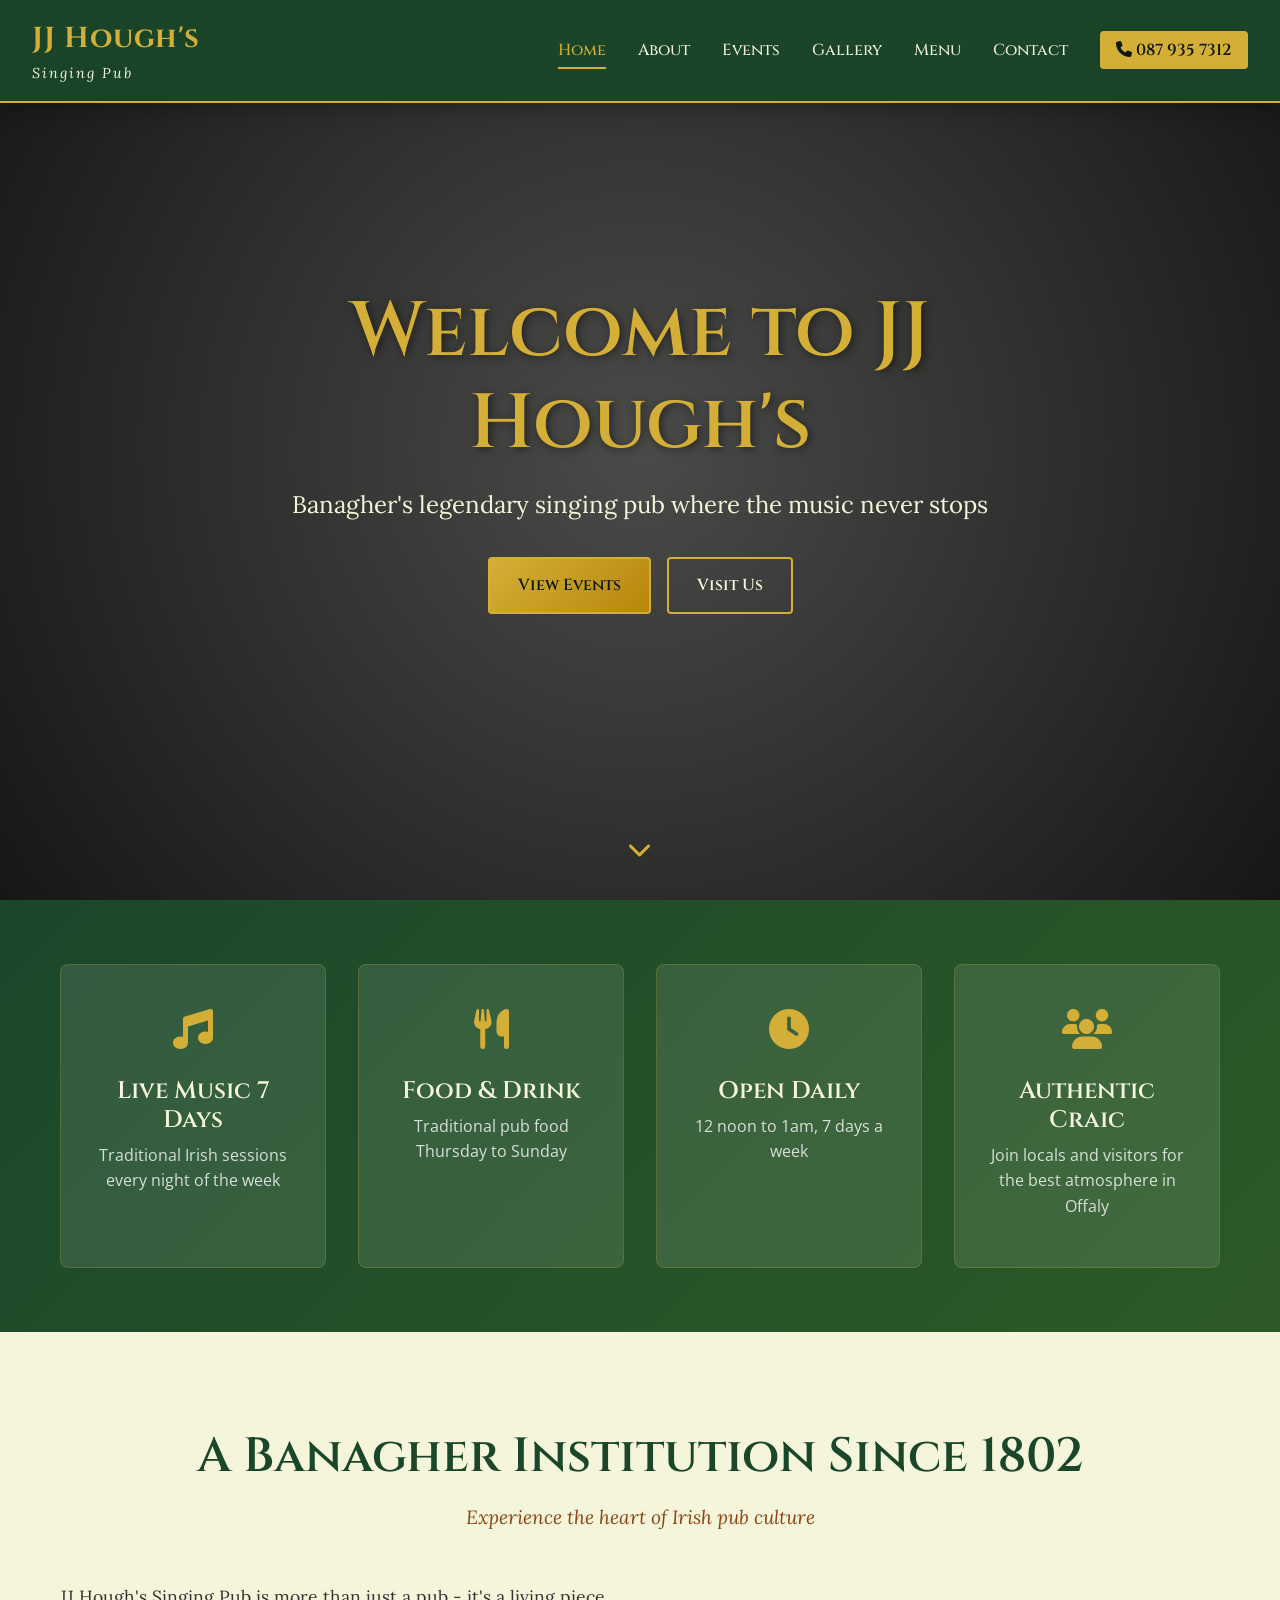
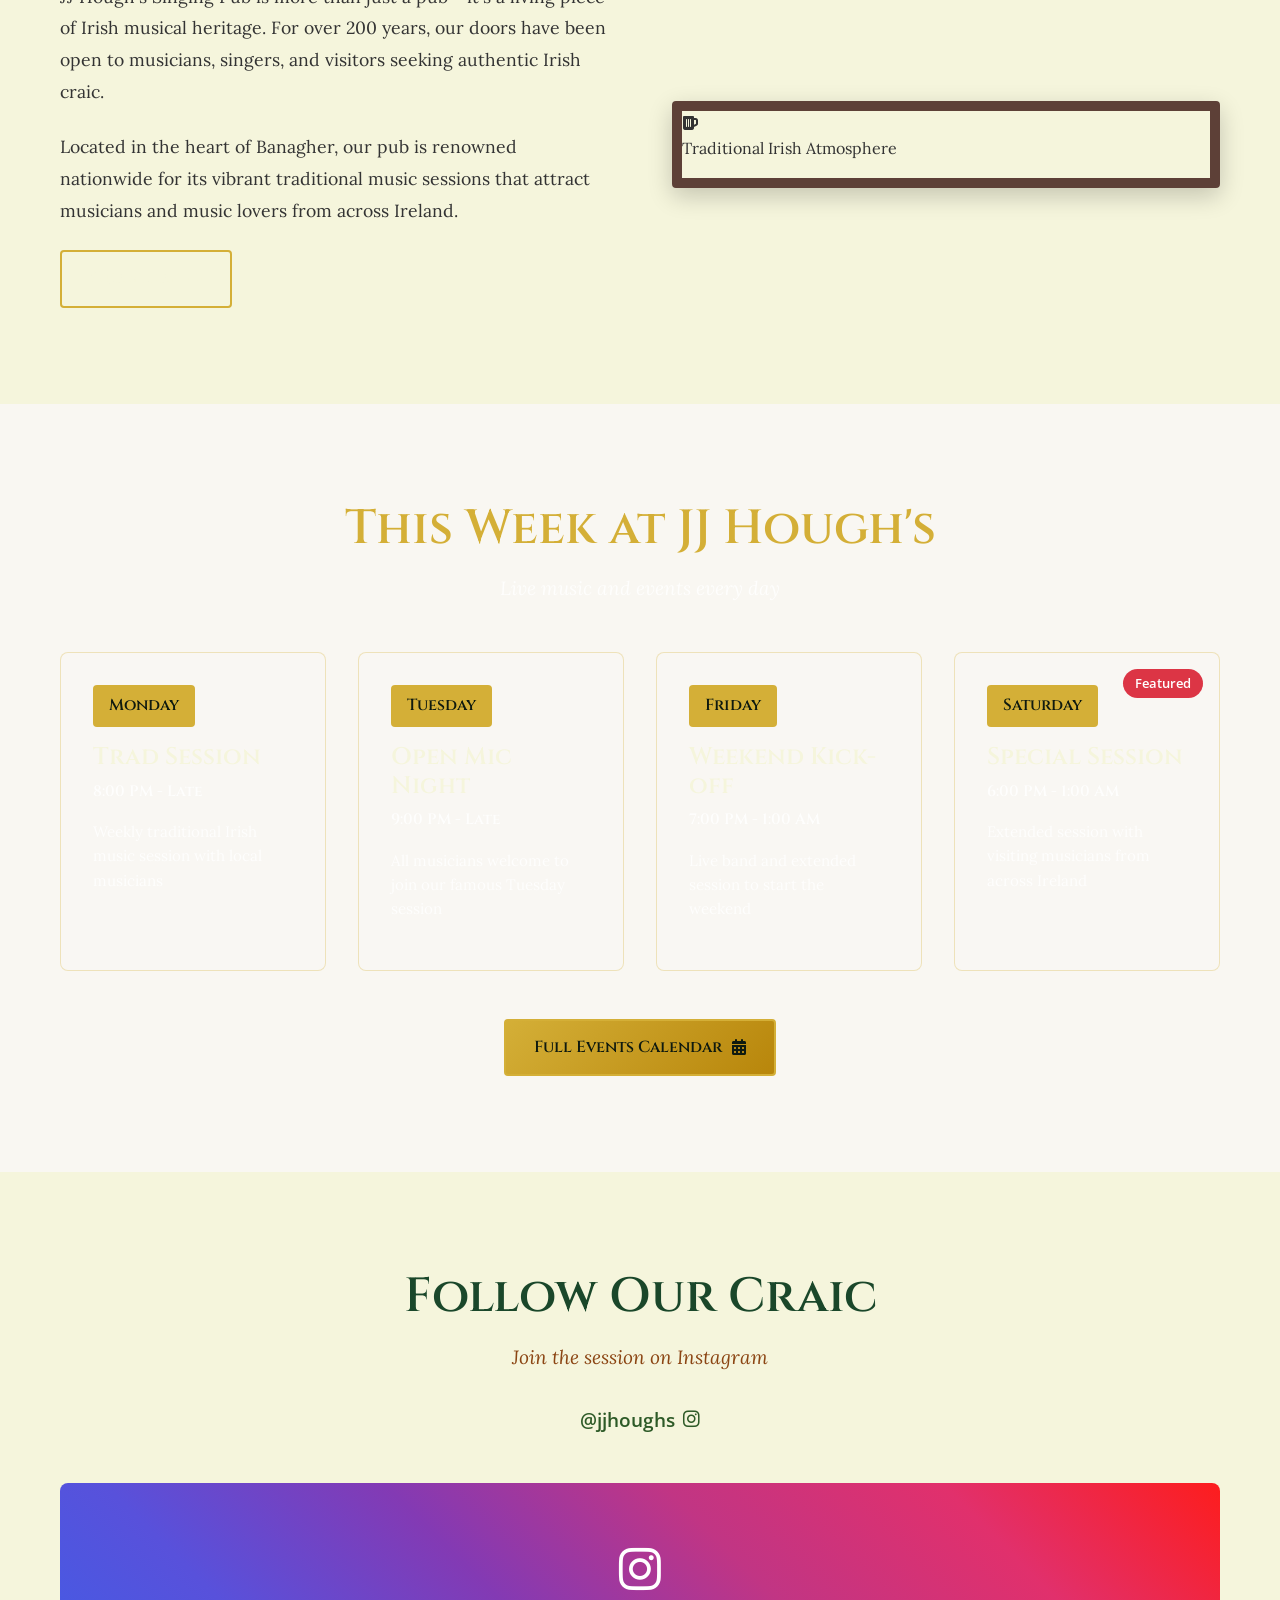
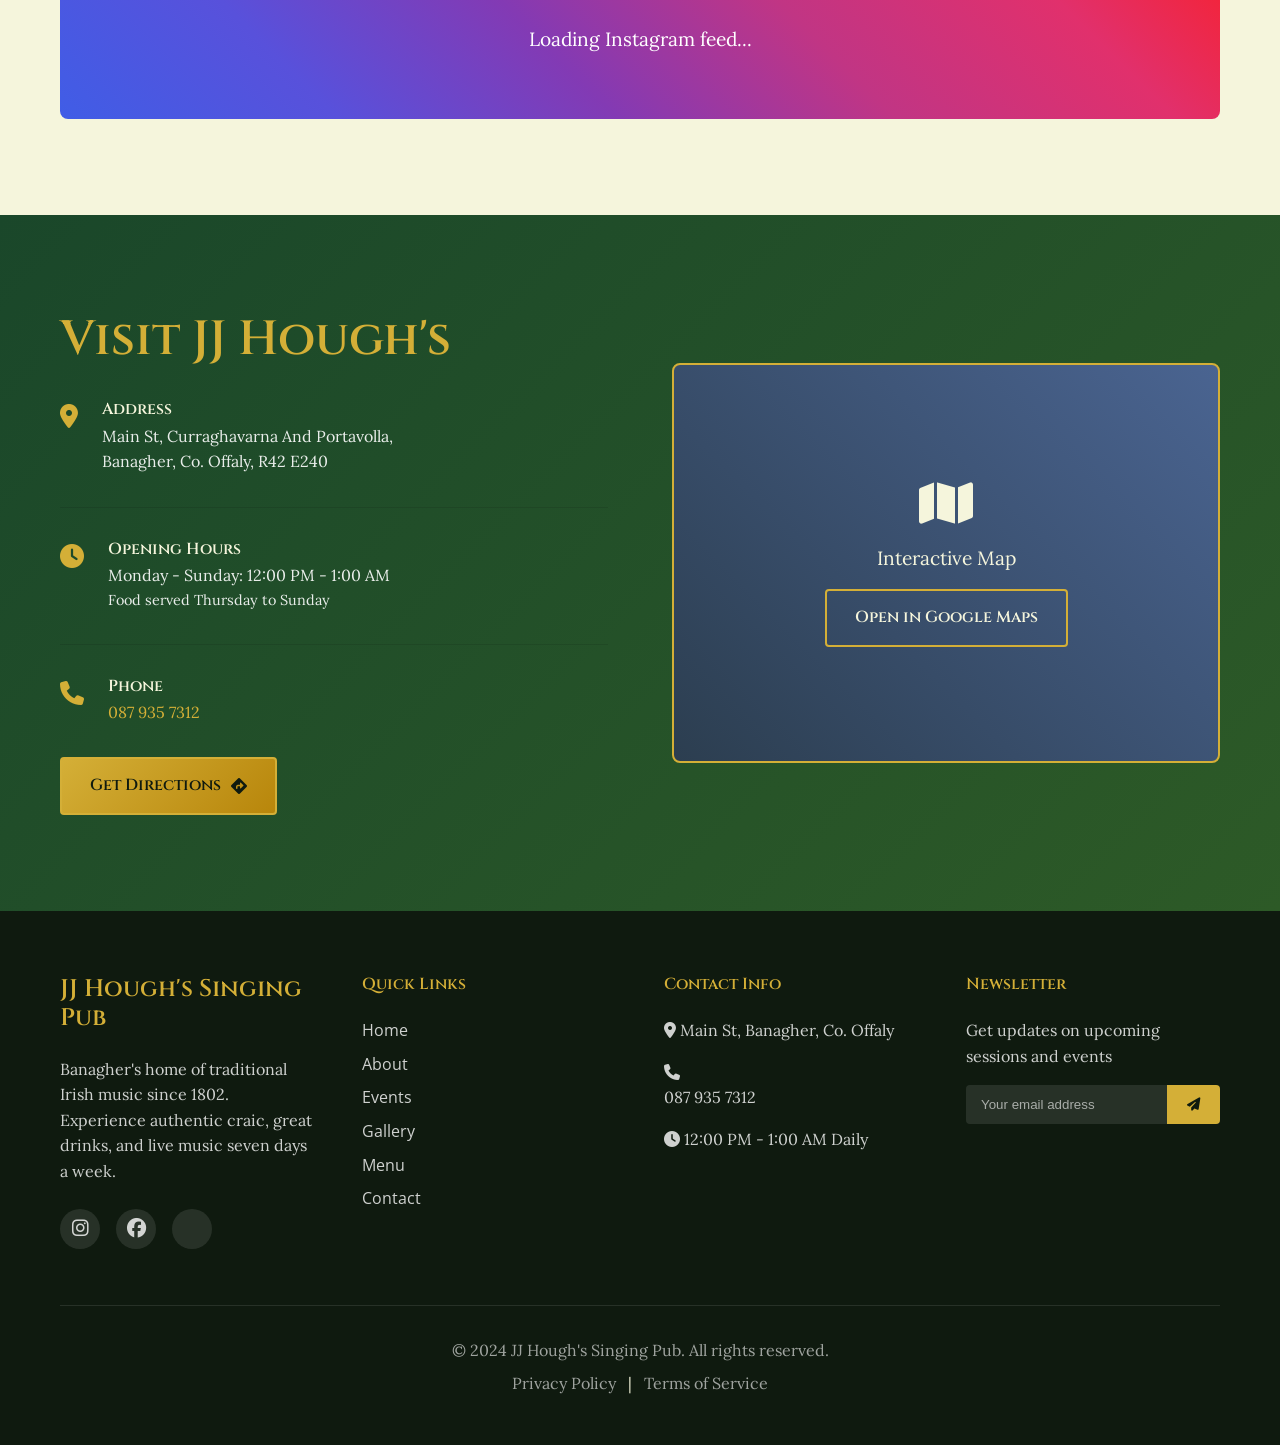
==== commit 736c4bec: "Updated Our Story Button" ====
--- a/index.html
+++ b/index.html
@@ -98,7 +98,7 @@
                 <div class="about-text">
                     <p>JJ Hough's Singing Pub is more than just a pub - it's a living piece of Irish musical heritage. For over 200 years, our doors have been open to musicians, singers, and visitors seeking authentic Irish craic.</p>
                     <p>Located in the heart of Banagher, our pub is renowned nationwide for its vibrant traditional music sessions that attract musicians and music lovers from across Ireland.</p>
-                    <a href="about.html" class="btn-primary">Our Story <i class="fas fa-arrow-right"></i></a>
+                    <a href="about.html" class="btn-secondary">Our Story <i class="fas fa-arrow-right"></i></a>
                 </div>
                 <div class="about-image">
                     <div class="image-frame">
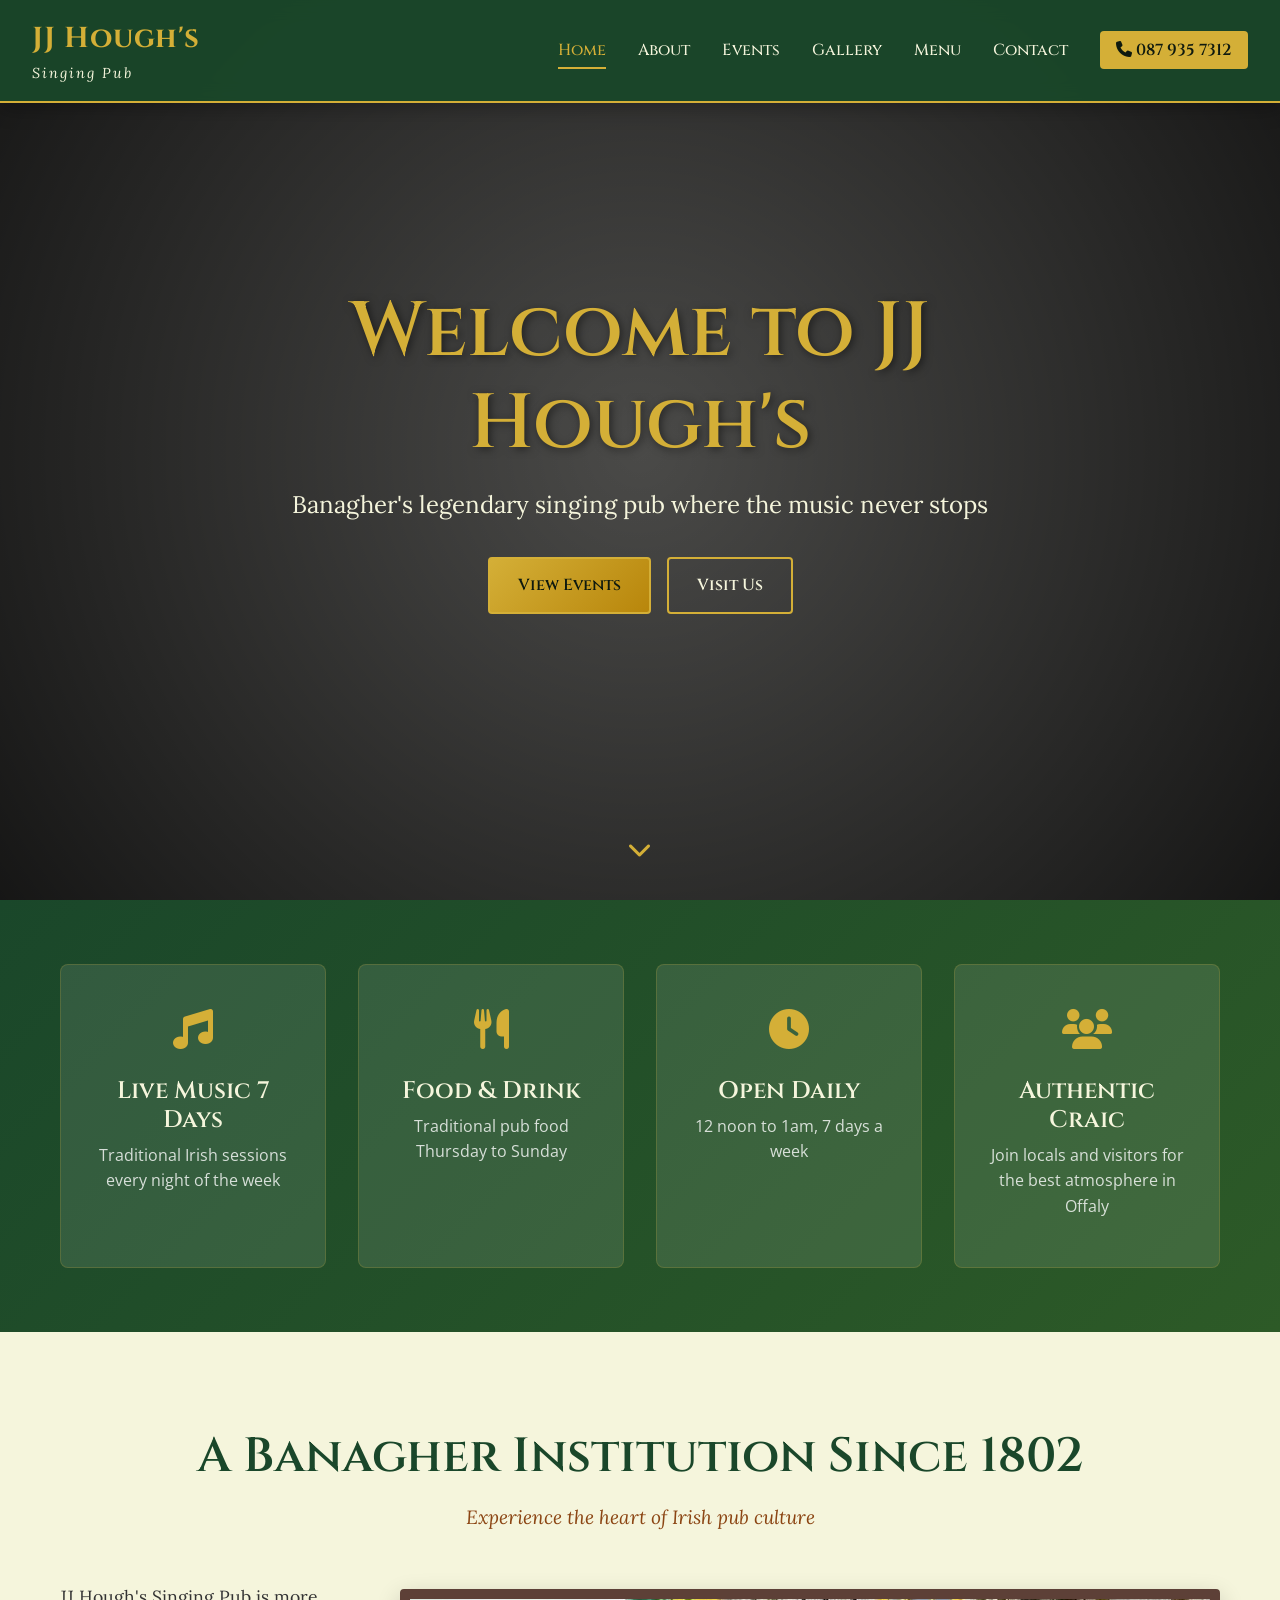
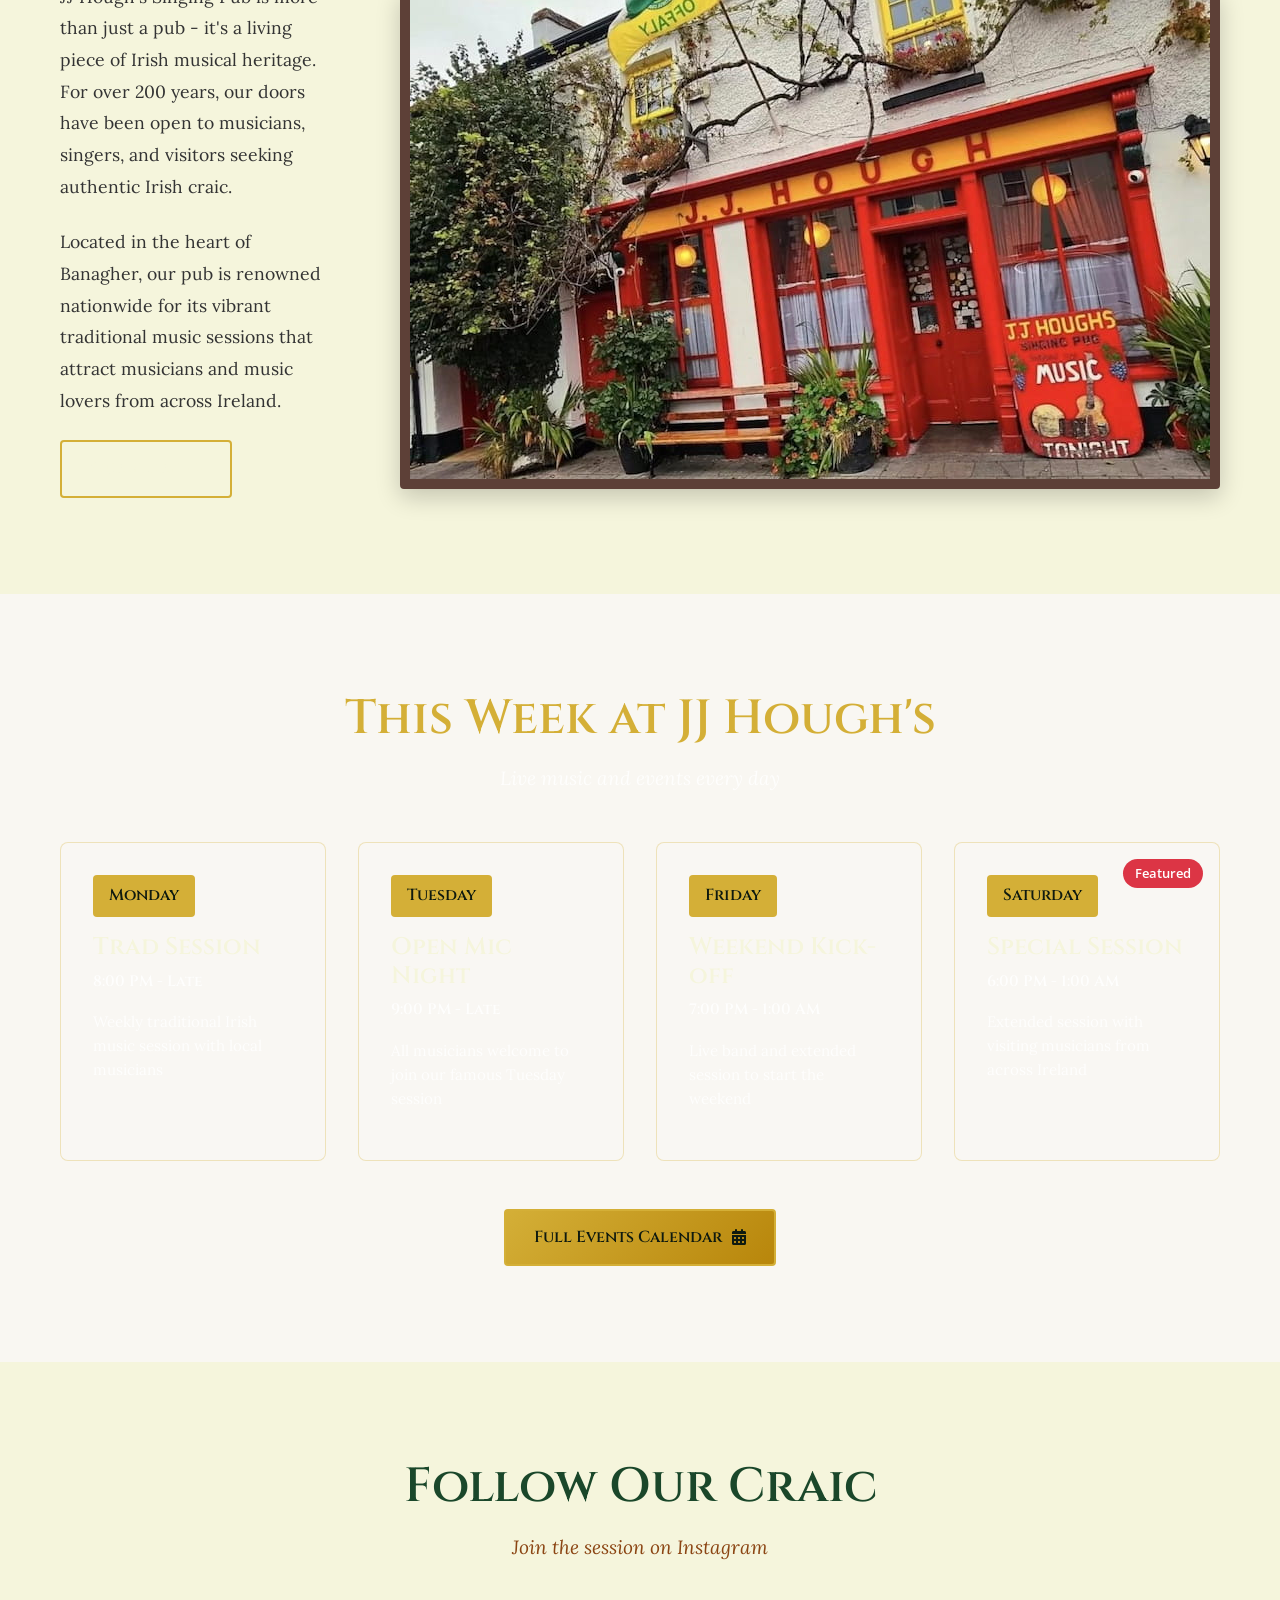
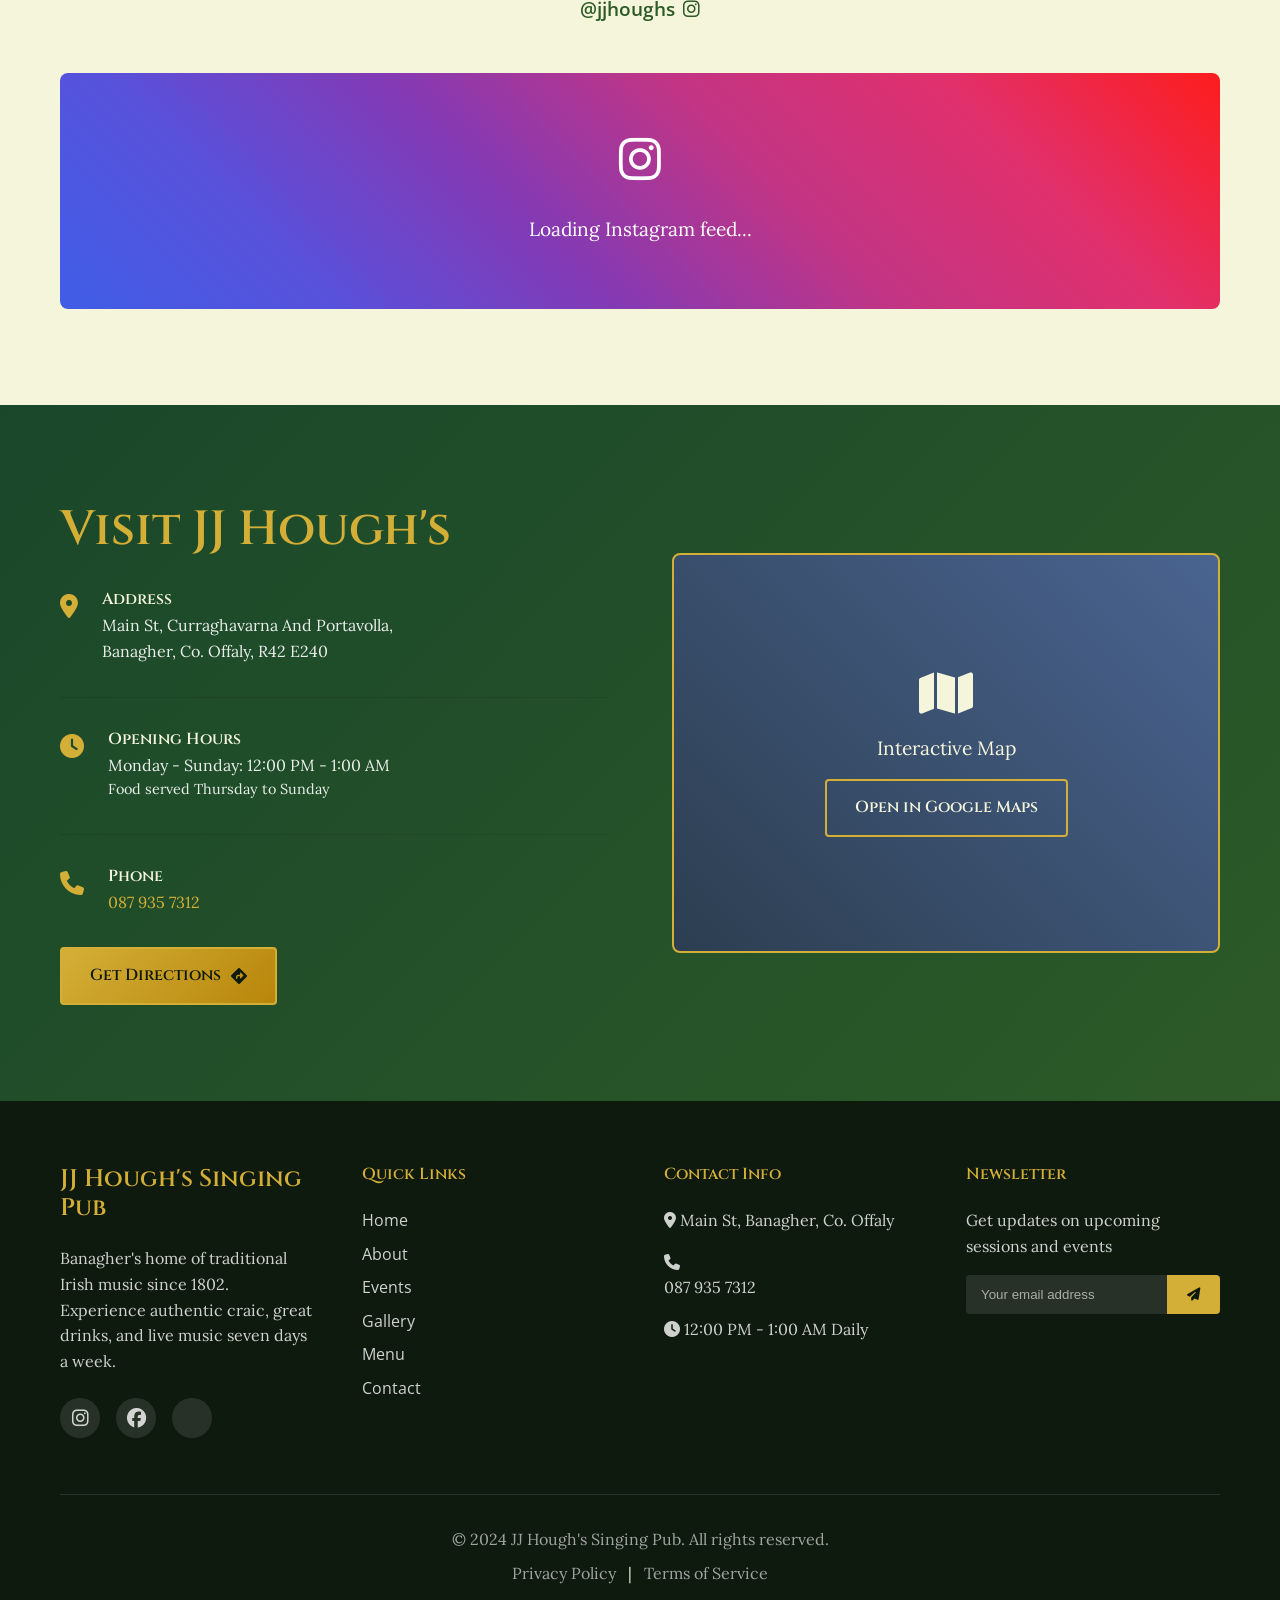
==== commit 9ce7b3cb: "Resolve merge conflicts" ====
--- a/index.html
+++ b/index.html
@@ -102,9 +102,8 @@
                 </div>
                 <div class="about-image">
                     <div class="image-frame">
-                        <div class="image-placeholder">
-                            <i class="fas fa-beer-mug-empty"></i>
-                            <p>Traditional Irish Atmosphere</p>
+                        <img src="images/pub-exterior.jpg"
+                            alt="JJHough's Singing Pub exterior on Main Street, Banagher - Traditional Irish pub since 1802">
                         </div>
                     </div>
                 </div>
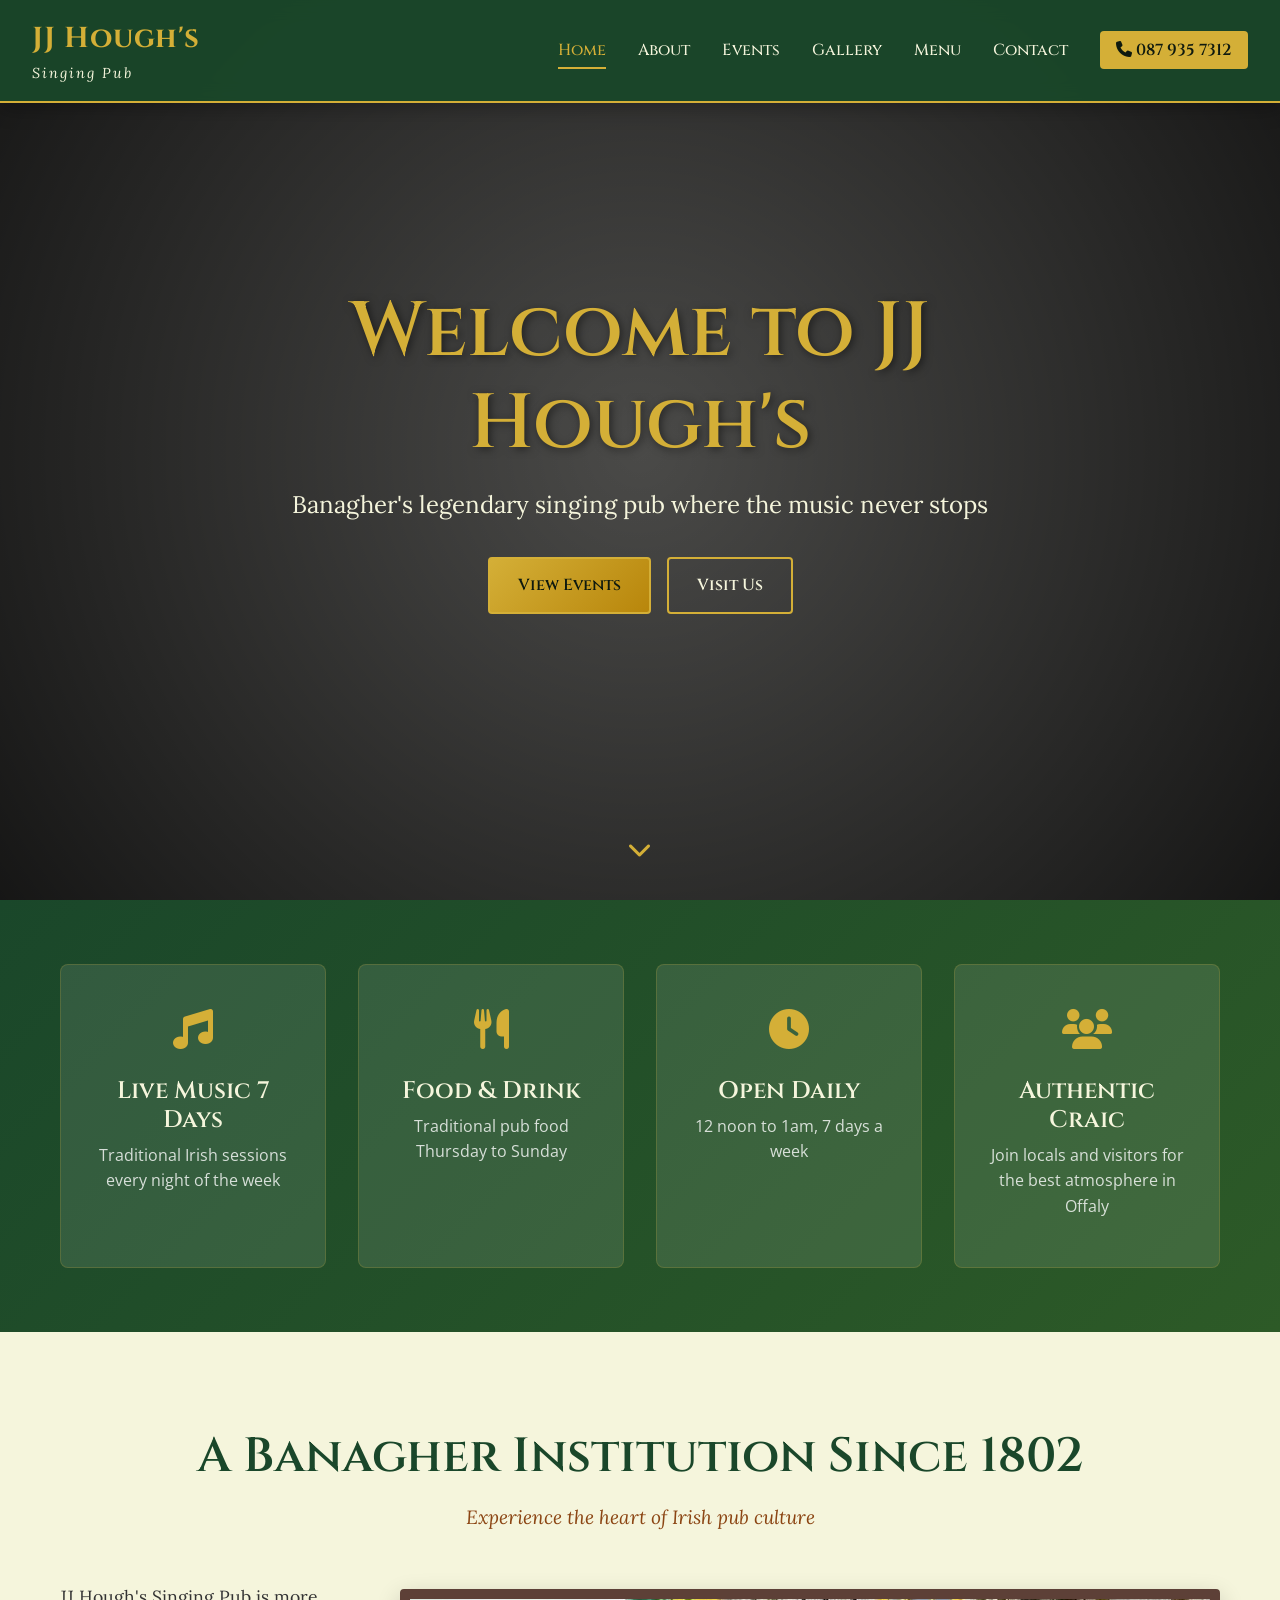
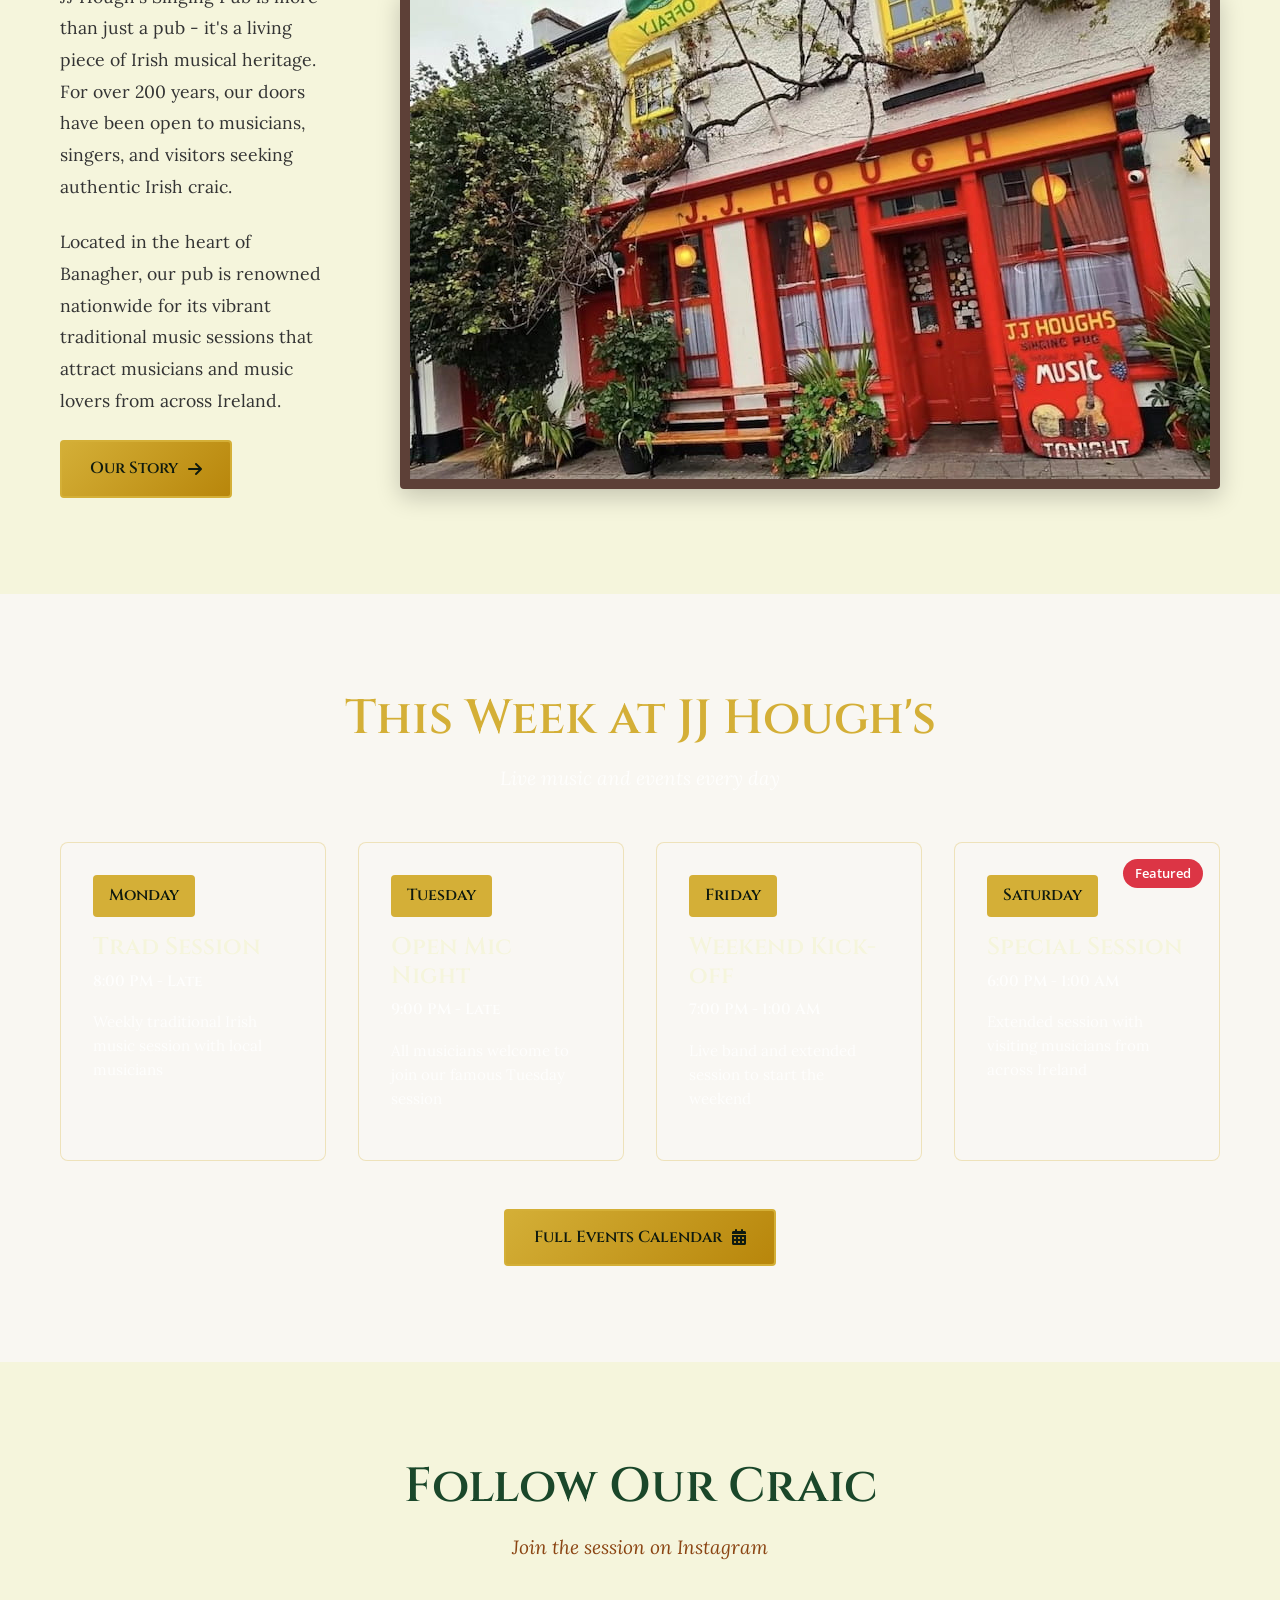
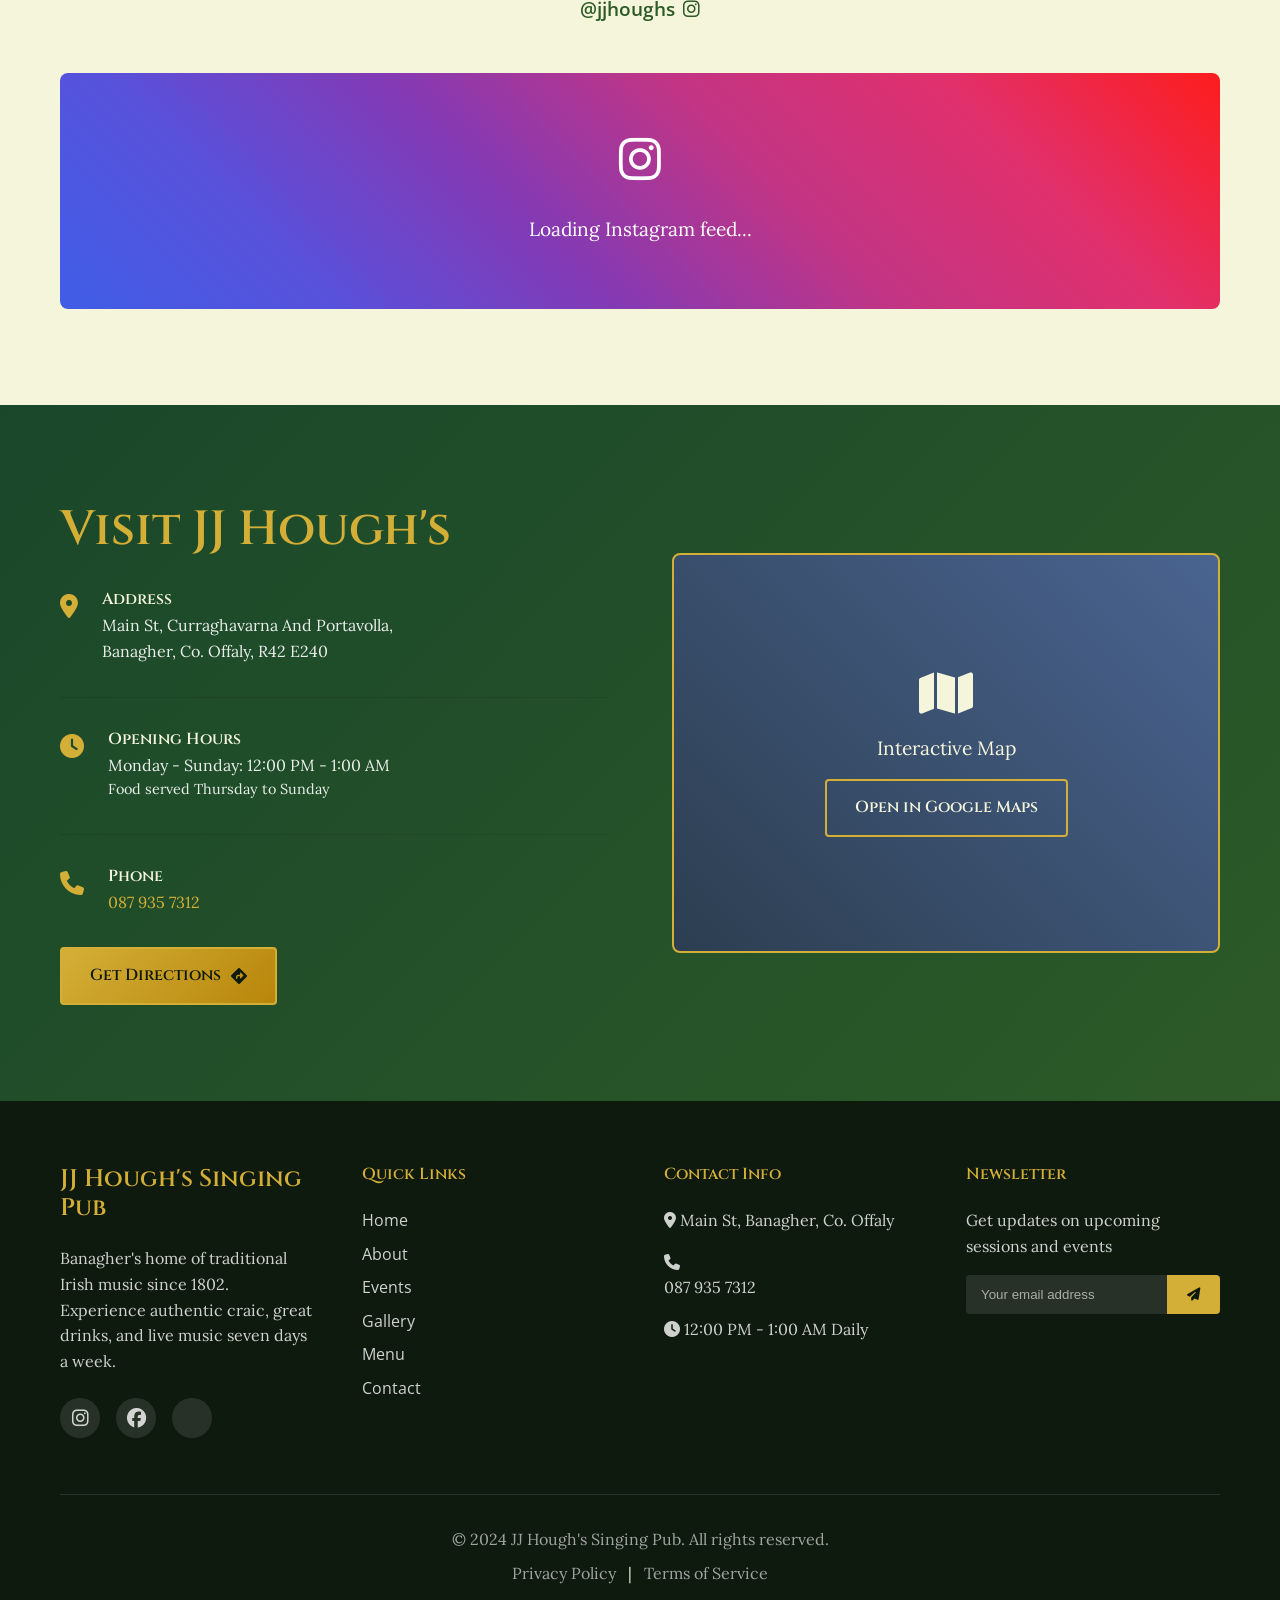
==== commit 47cb623d: "Updated Our Story Button on Index" ====
--- a/index.html
+++ b/index.html
@@ -98,7 +98,7 @@
                 <div class="about-text">
                     <p>JJ Hough's Singing Pub is more than just a pub - it's a living piece of Irish musical heritage. For over 200 years, our doors have been open to musicians, singers, and visitors seeking authentic Irish craic.</p>
                     <p>Located in the heart of Banagher, our pub is renowned nationwide for its vibrant traditional music sessions that attract musicians and music lovers from across Ireland.</p>
-                    <a href="about.html" class="btn-secondary">Our Story <i class="fas fa-arrow-right"></i></a>
+                    <a href="about.html" class="btn-primary">Our Story <i class="fas fa-arrow-right"></i></a>
                 </div>
                 <div class="about-image">
                     <div class="image-frame">
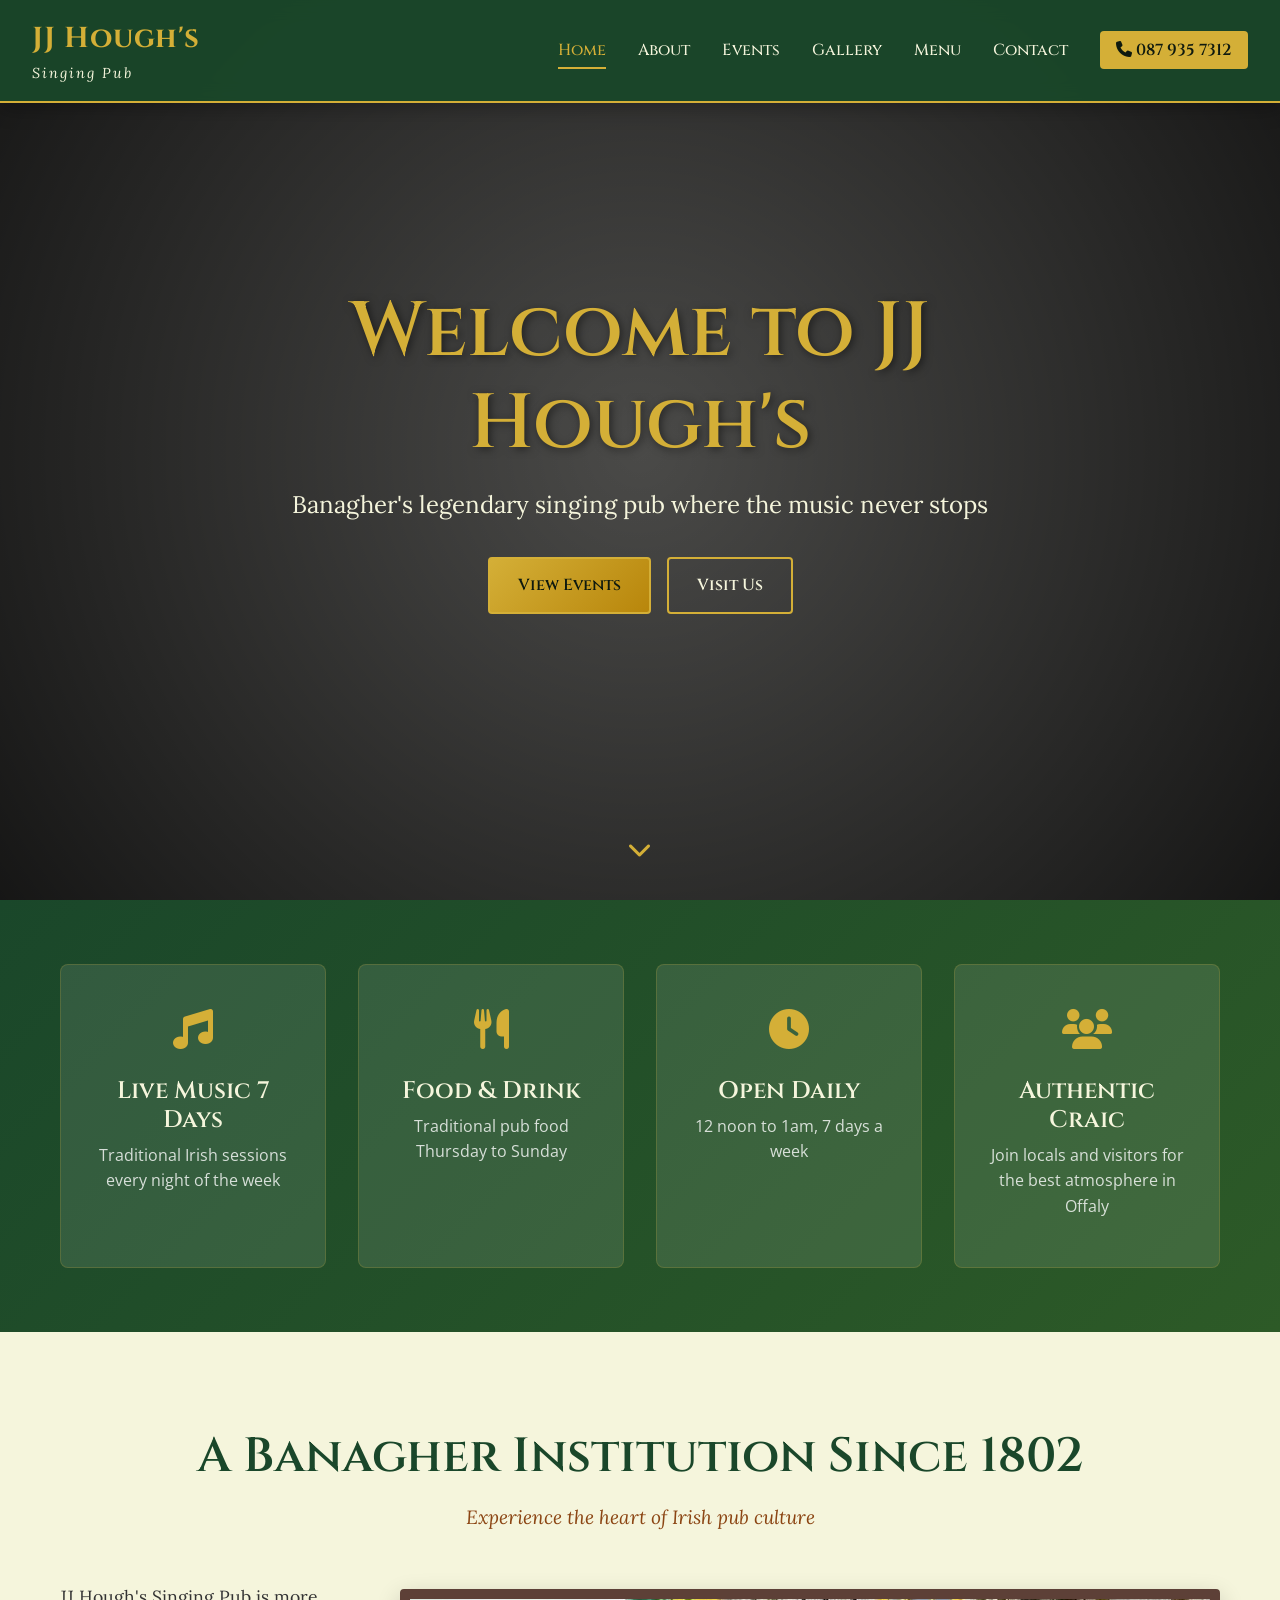
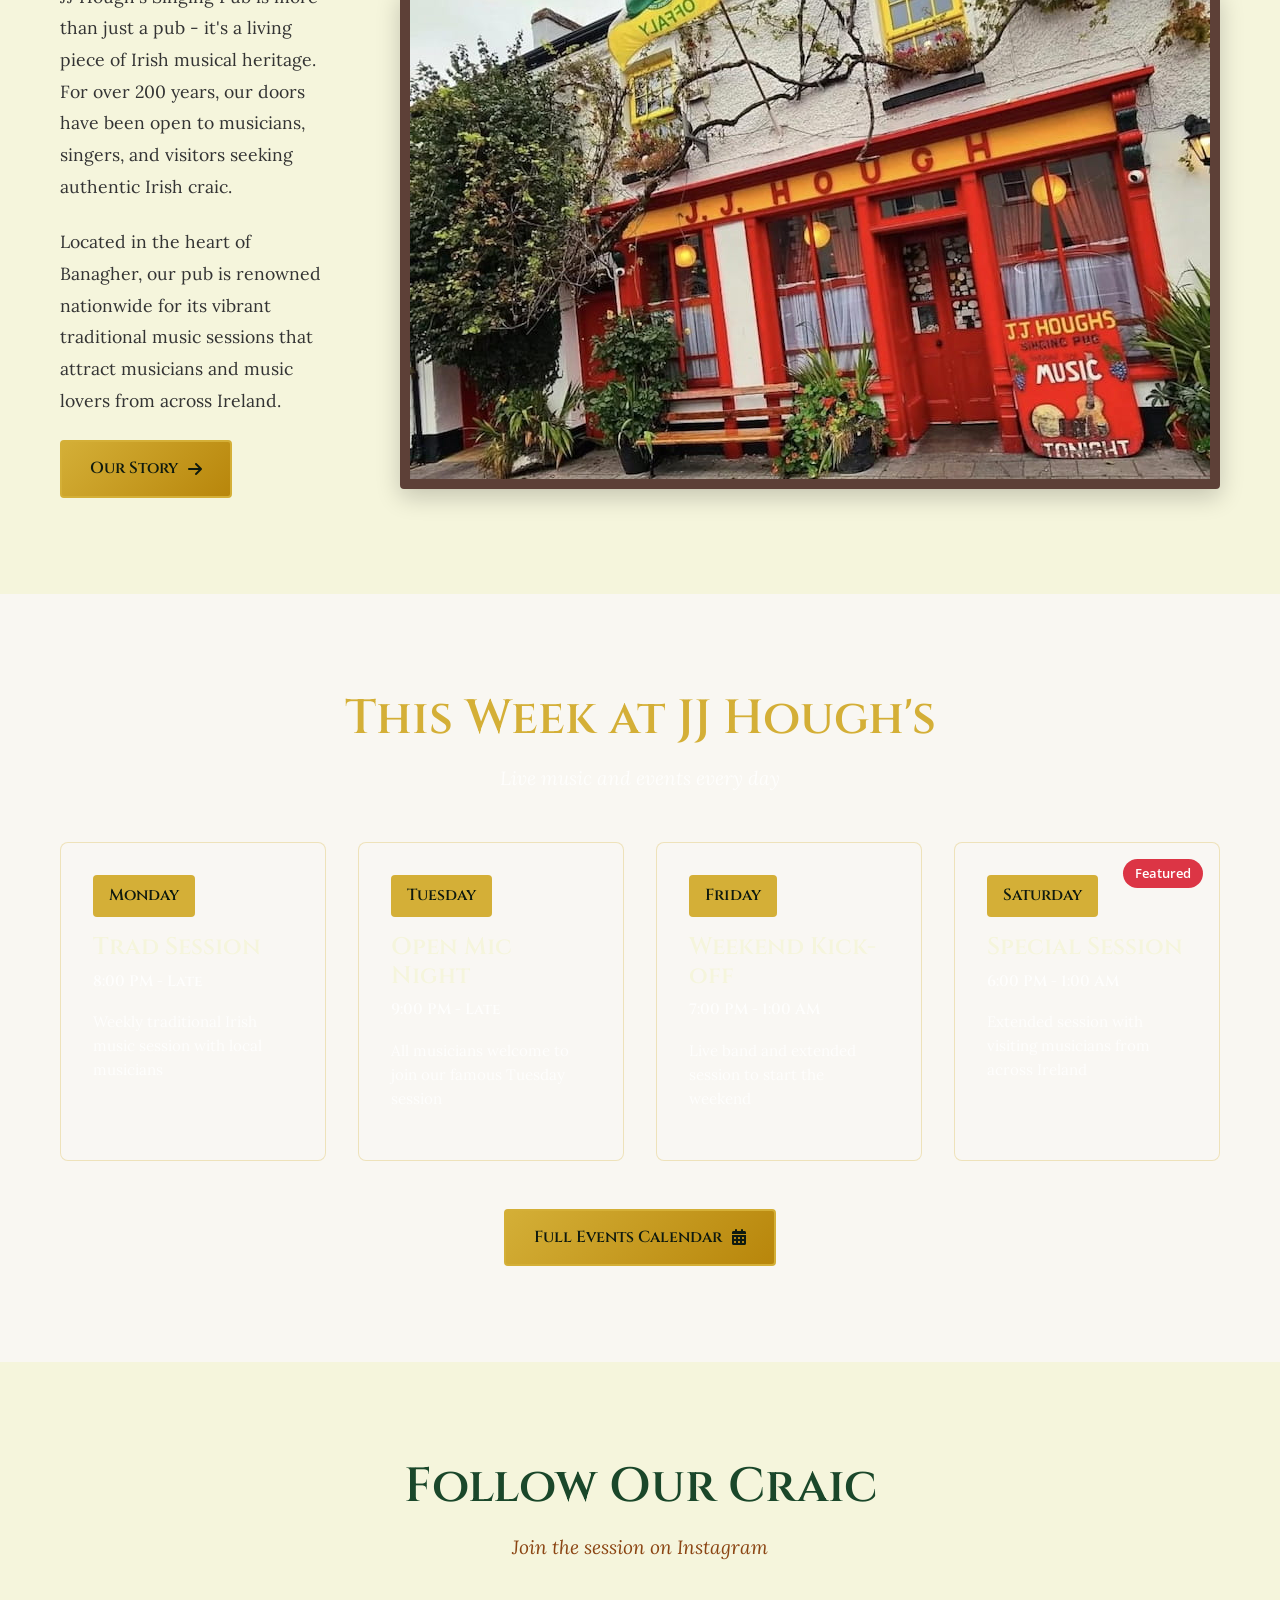
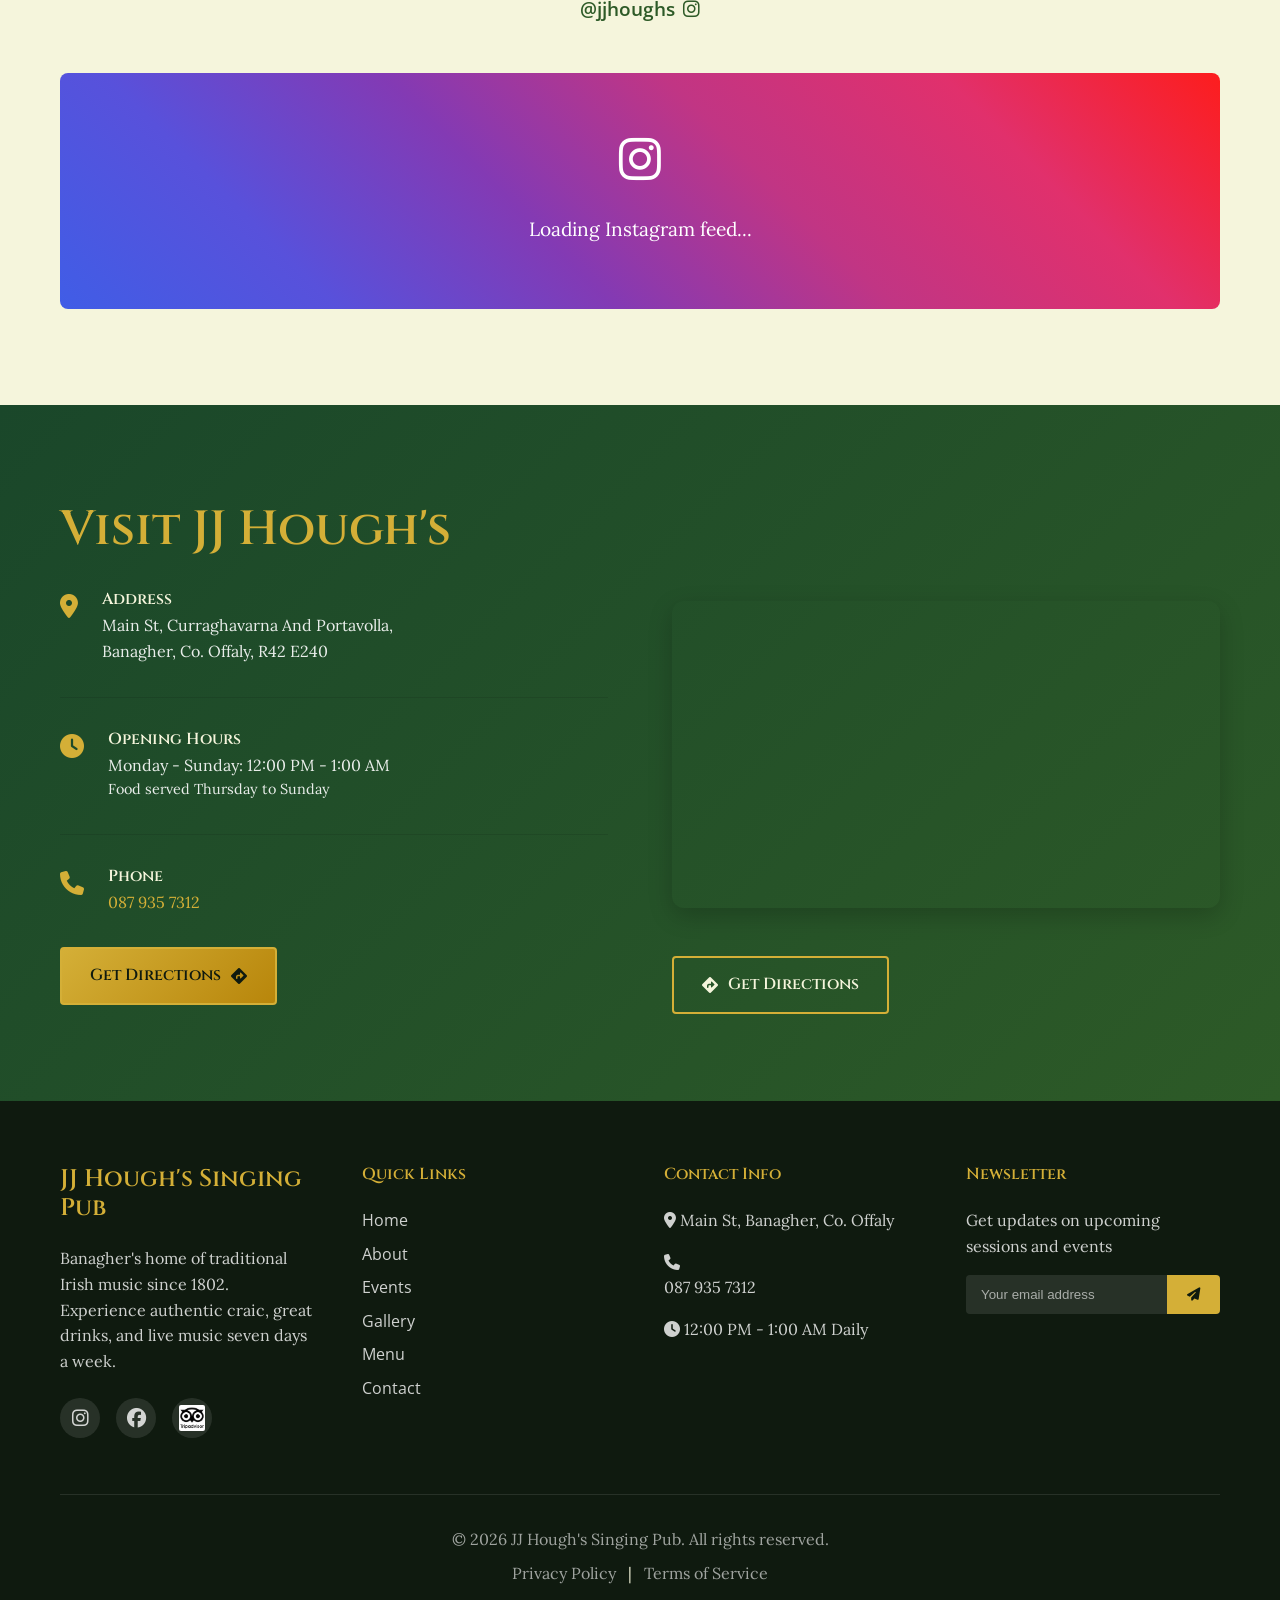
==== commit 847c46b7: "home and about tasks complete" ====
--- a/index.html
+++ b/index.html
@@ -202,12 +202,25 @@
                     <a href="contact.html" class="btn-primary">Get Directions <i class="fas fa-directions"></i></a>
                 </div>
                 <div class="visit-map">
-                    <div class="map-placeholder">
-                        <i class="fas fa-map"></i>
-                        <p>Interactive Map</p>
-                        <a href="https://goo.gl/maps/example" target="_blank" class="btn-secondary">Open in Google Maps</a>
-                    </div>
-                </div>
+    <div class="map-container">
+        <!-- PASTE YOUR IFRAME CODE HERE -->
+        <!-- It will look something like this: -->
+        <iframe 
+            src="https://www.google.com/maps/embed?pb=!1m18!1m12!1m3!1d2390.534403218396!2d-7.98999892295771!3d53.190331486385126!2m3!1f0!2f0!3f0!3m2!1i1024!2i768!4f13.1!3m3!1m2!1s0x485c599f37149787%3A0x1a9e5a738afdd51f!2sJJ%20Houghs%20Singing%20Pub!5e0!3m2!1sen!2sie!4v1769278393207!5m2!1sen!2sie" 
+            width="100%" 
+            height="300" 
+            style="border:0;" 
+            allowfullscreen="" 
+            loading="lazy" 
+            referrerpolicy="no-referrer-when-downgrade">
+        </iframe>
+    </div>
+    <div class="map-link">
+        <a href="https://www.google.com/maps/place/JJ+Houghs+Singing+Pub/@53.1903315,-7.9899989,17z/data=!3m1!4b1!4m6!3m5!1s0x485c599f37149787:0x1a9e5a738afdd51f!8m2!3d53.1903283!4d-7.987424!16s%2Fg%2F1tf30tc9?entry=ttu&g_ep=EgoyMDI2MDEyMS4wIKXMDSoKLDEwMDc5MjA2N0gBUAM%3D" target="_blank" class="btn-secondary">
+            <i class="fas fa-directions"></i> Get Directions
+        </a>
+    </div>
+</div>
             </div>
         </div>
     </section>
@@ -221,8 +234,12 @@
                     <p>Banagher's home of traditional Irish music since 1802. Experience authentic craic, great drinks, and live music seven days a week.</p>
                     <div class="footer-social">
                         <a href="https://instagram.com/jjhoughs" target="_blank"><i class="fab fa-instagram"></i></a>
-                        <a href="#" target="_blank"><i class="fab fa-facebook"></i></a>
-                        <a href="#" target="_blank"><i class="fab fa-tripadvisor"></i></a>
+                        <a href="https://www.facebook.com/Houghs.Pub/#" target="_blank"><i class="fab fa-facebook"></i></a>
+                        <a href="https://www.tripadvisor.ie/Attraction_Review-g1094481-d3262080-Reviews-J_J_Hough_s_Singing_Pub-Banagher_County_Offaly.html" 
+                        target="_blank" 
+                        class="tripadvisor-link"
+                        aria-label="TripAdvisor">
+                         <img src="images/tripadvisor-logo.png" alt="TripAdvisor" class="tripadvisor-logo"></a>
                     </div>
                 </div>
                 
@@ -254,7 +271,7 @@
             </div>
             
             <div class="footer-bottom">
-                <p class="copyright">© 2024 JJ Hough's Singing Pub. All rights reserved.</p>
+                <p class="copyright">© 2026 JJ Hough's Singing Pub. All rights reserved.</p>
                 <p class="footer-links">
                     <a href="#">Privacy Policy</a> | 
                     <a href="#">Terms of Service</a>
--- a/css/styles.css
+++ b/css/styles.css
@@ -3363,4 +3363,36 @@
         display: inline-block;
         margin-bottom: 1rem;
     }
+}
+/* ========= TRIPADVISOR LOGO STYLES ========= */
+.tripadvisor-logo {
+    width: 26px;
+    height: 26px;
+    transition: var(--transition);
+    border-radius: 2px;
+}
+
+.tripadvisor-link:hover .tripadvisor-logo {
+    transform: scale(1.1);
+}
+
+/* If your logo is colored and needs to be white: */
+.tripadvisor-logo.colored-to-white {
+    filter: brightness(0) invert(1);
+}
+
+/* If your logo is white and needs gold on hover: */
+.tripadvisor-logo.white-to-gold:hover {
+    filter: brightness(0) invert(0.8) sepia(1) saturate(5) hue-rotate(-30deg);
+}
+/* Atmosphere Image */
+.atmosphere-img {
+    width: 100%;
+    height: 100%;
+    object-fit: cover;
+    display: block;
+}
+
+.atmosphere-image .image-frame {
+    height: 350px;
 }
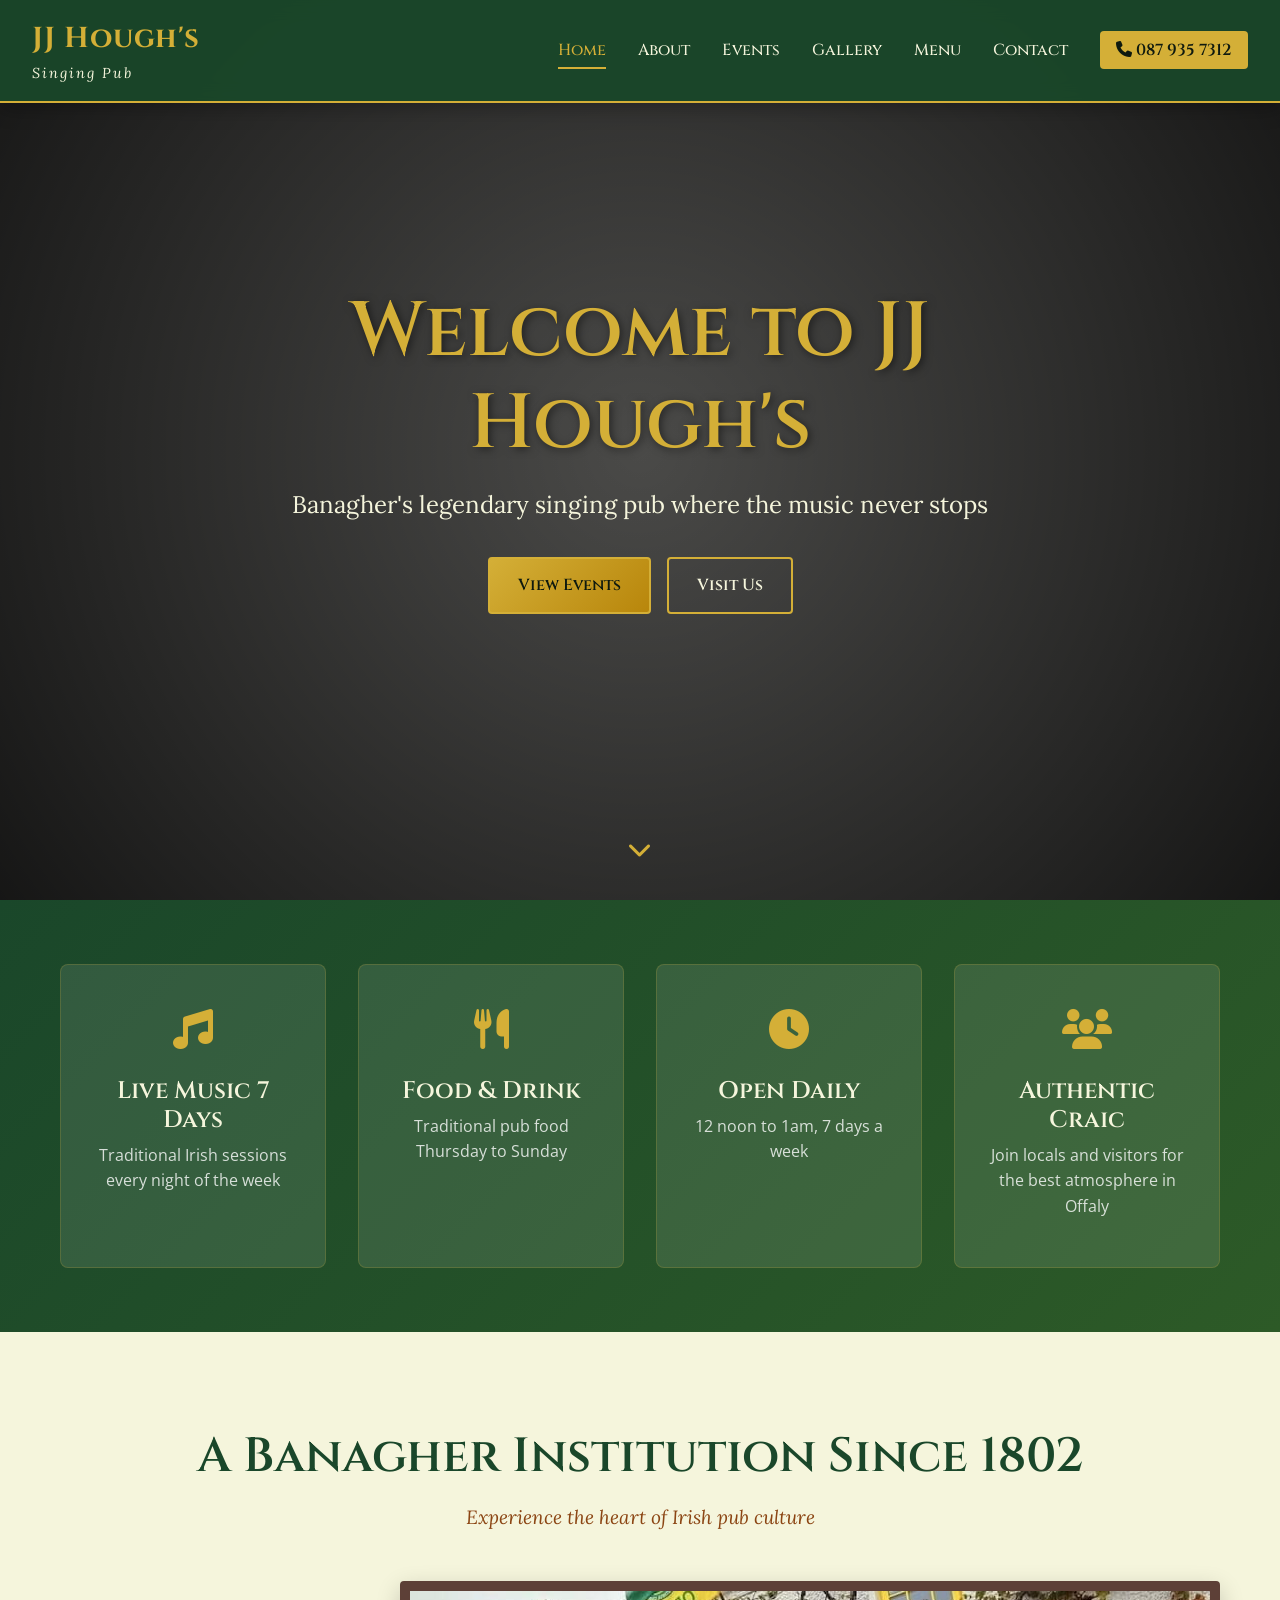
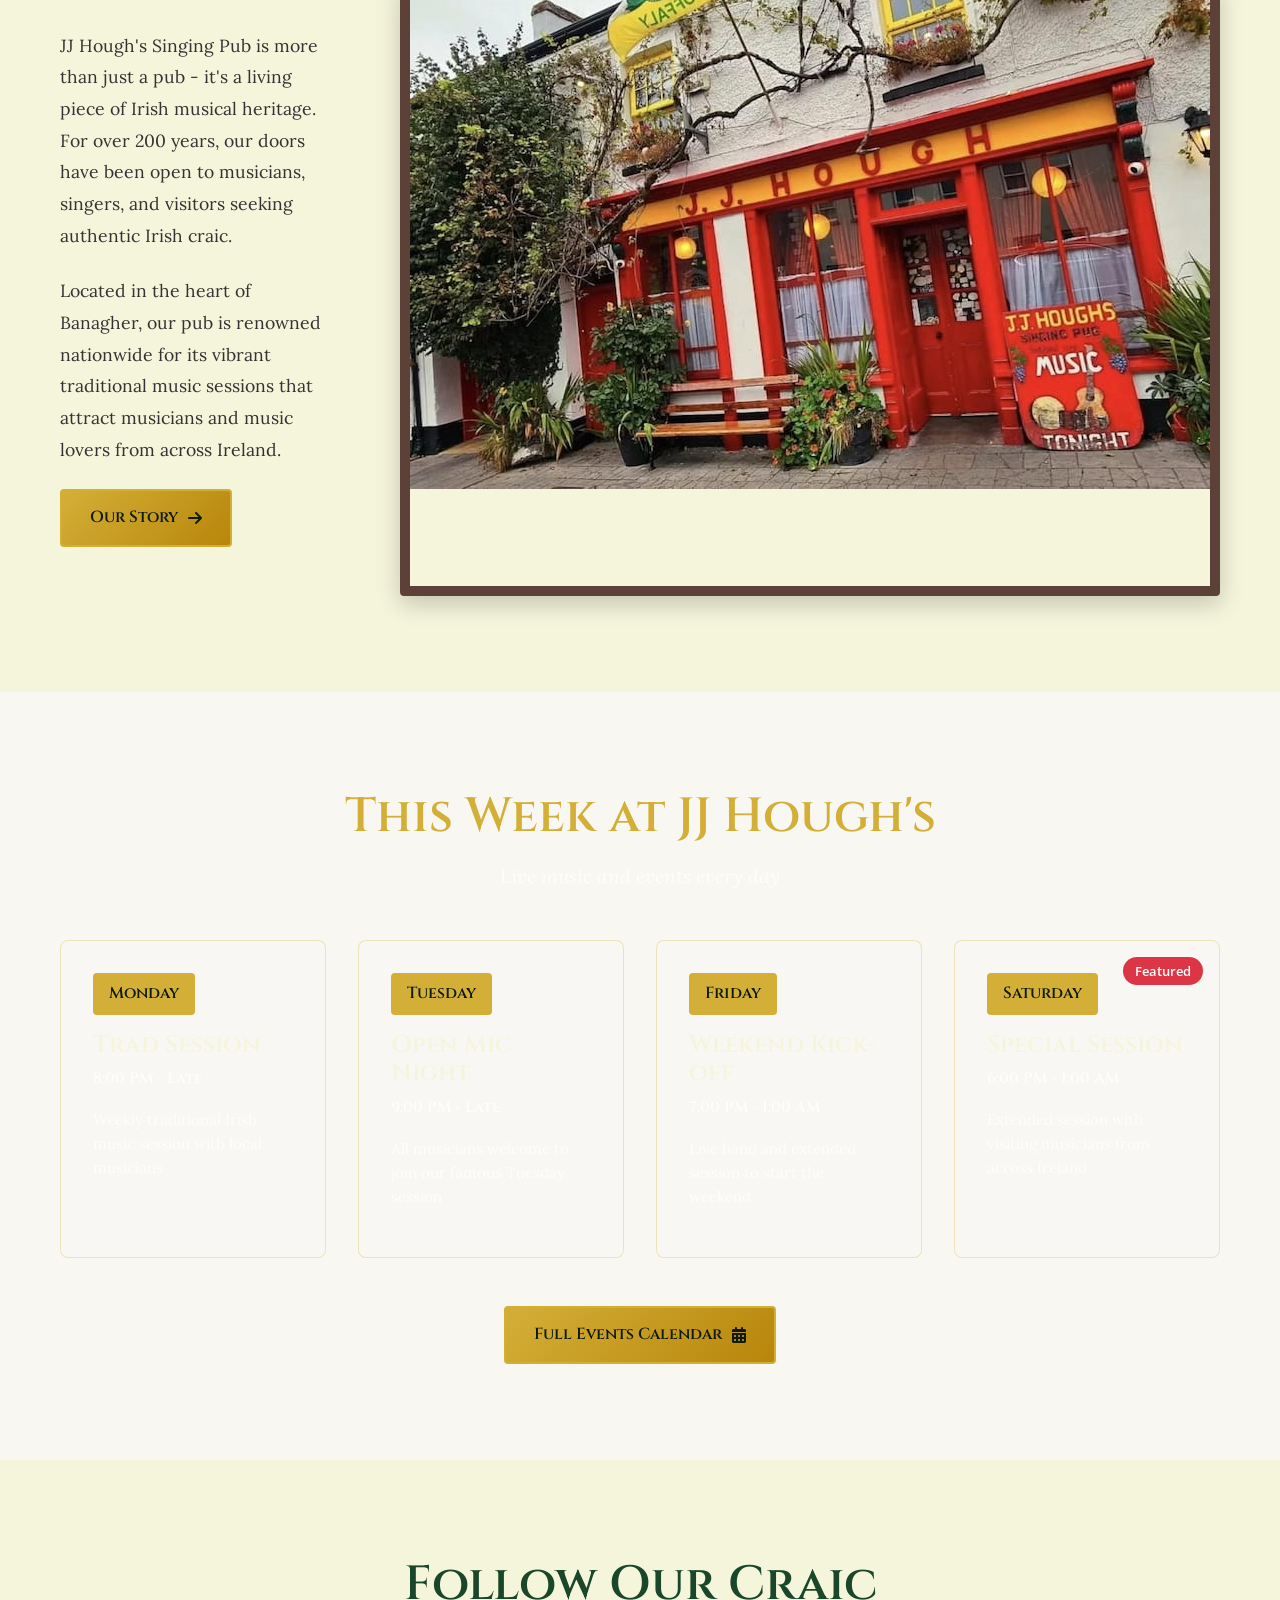
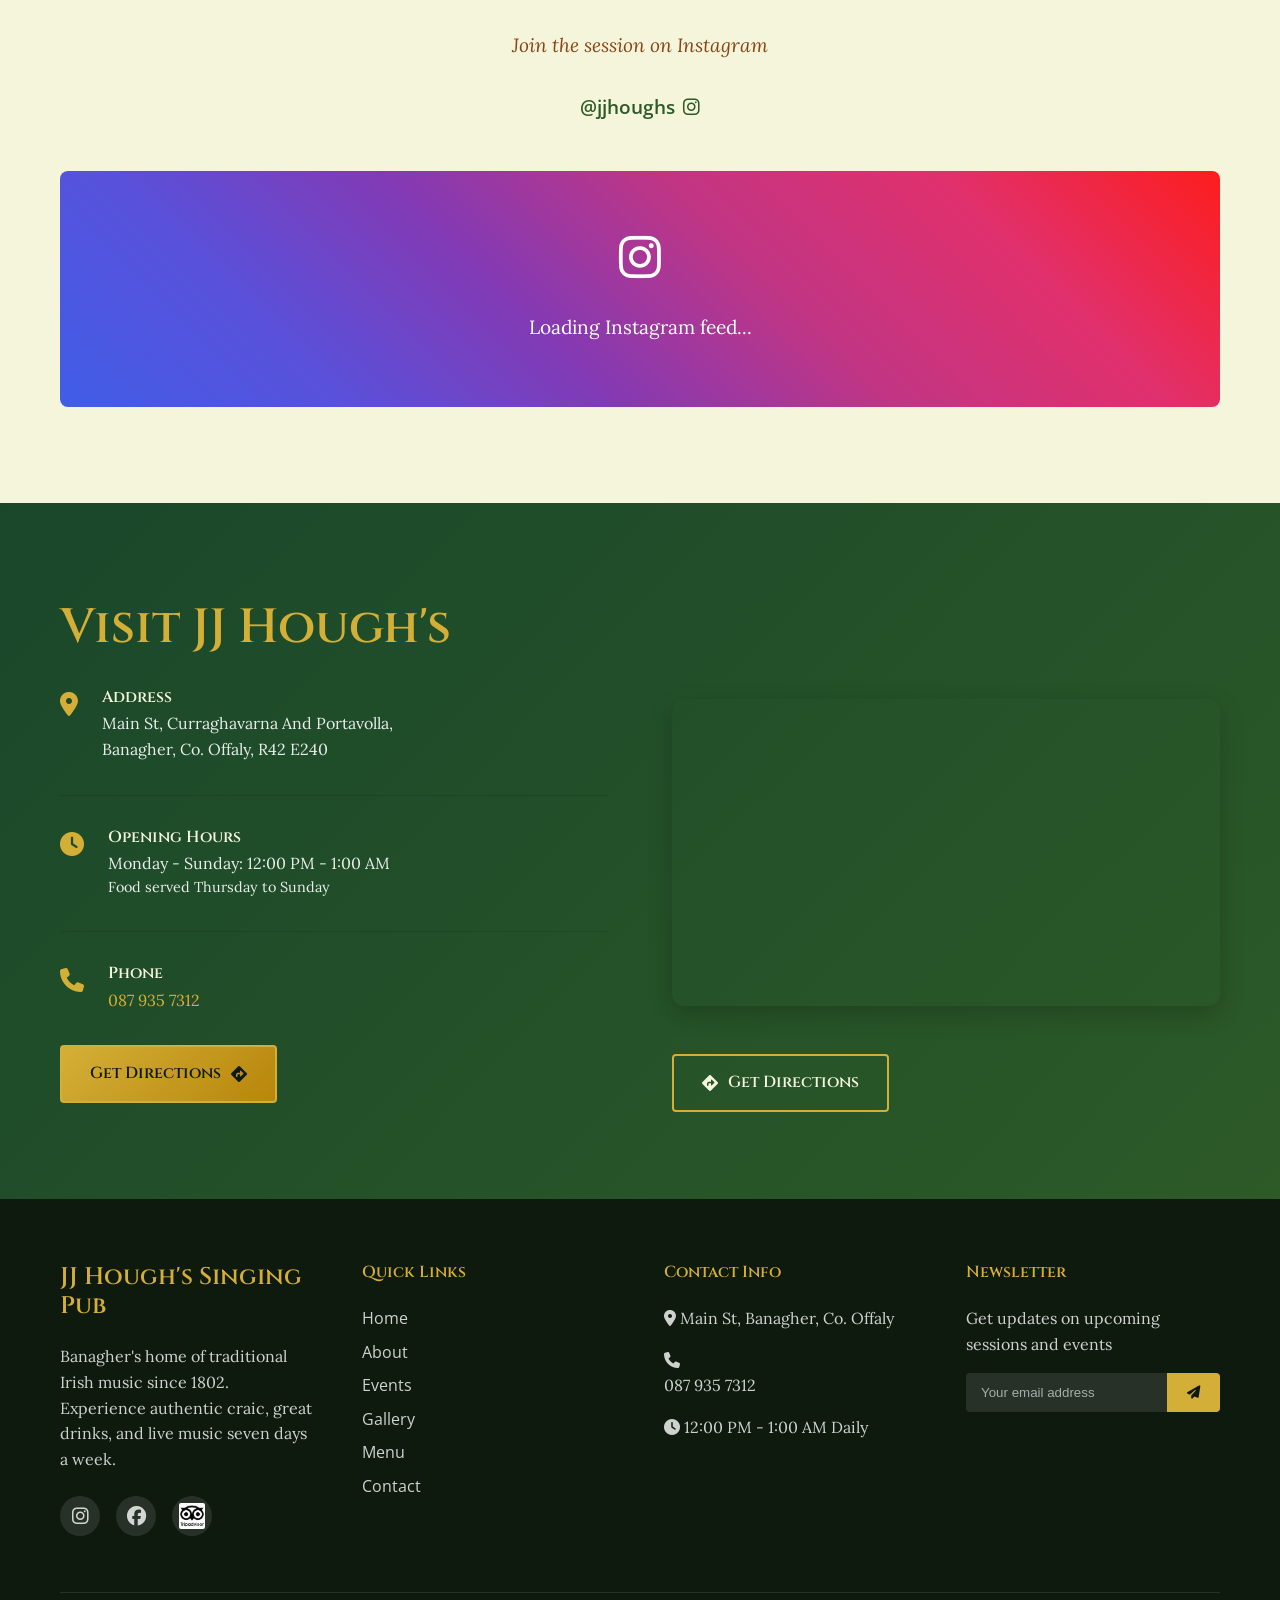
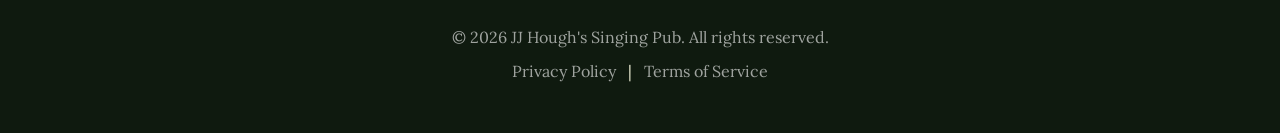
==== commit b57ec8b5: "Mobile responsiveness" ====
--- a/index.html
+++ b/index.html
@@ -14,7 +14,7 @@
     <!-- Navigation -->
     <nav class="main-nav">
         <div class="nav-container">
-            <a href="index.html" class="logo">
+            <a href="/" class="logo">
                 <span class="logo-text">JJ Hough's</span>
                 <span class="logo-sub">Singing Pub</span>
             </a>
@@ -24,12 +24,12 @@
             </div>
             
             <ul class="nav-links" id="navLinks">
-                <li><a href="index.html" class="active">Home</a></li>
-                <li><a href="about.html">About</a></li>
-                <li><a href="events.html">Events</a></li>
-                <li><a href="gallery.html">Gallery</a></li>
-                <li><a href="menu.html">Menu</a></li>
-                <li><a href="contact.html">Contact</a></li>
+                <li><a href="/" class="active">Home</a></li>
+                <li><a href="/about">About</a></li>
+                <li><a href="/events">Events</a></li>
+                <li><a href="/gallery">Gallery</a></li>
+                <li><a href="/menu">Menu</a></li>
+                <li><a href="/contact">Contact</a></li>
                 <li><a href="tel:0879357312" class="nav-phone"><i class="fas fa-phone"></i> 087 935 7312</a></li>
             </ul>
         </div>
@@ -98,9 +98,9 @@
                 <div class="about-text">
                     <p>JJ Hough's Singing Pub is more than just a pub - it's a living piece of Irish musical heritage. For over 200 years, our doors have been open to musicians, singers, and visitors seeking authentic Irish craic.</p>
                     <p>Located in the heart of Banagher, our pub is renowned nationwide for its vibrant traditional music sessions that attract musicians and music lovers from across Ireland.</p>
-                    <a href="about.html" class="btn-primary">Our Story <i class="fas fa-arrow-right"></i></a>
-                </div>
-                <div class="about-image">
+                    <a href="/about" class="btn-primary">Our Story <i class="fas fa-arrow-right"></i></a>
+                </div>
+                <div class="about-img">
                     <div class="image-frame">
                         <img src="images/pub-exterior.jpg"
                             alt="JJHough's Singing Pub exterior on Main Street, Banagher - Traditional Irish pub since 1802">
@@ -146,7 +146,7 @@
                 </div>
             </div>
             <div class="text-center">
-                <a href="events.html" class="btn-primary">Full Events Calendar <i class="fas fa-calendar-alt"></i></a>
+                <a href="/events" class="btn-primary">Full Events Calendar <i class="fas fa-calendar-alt"></i></a>
             </div>
         </div>
     </section>
@@ -199,7 +199,7 @@
                             </div>
                         </div>
                     </div>
-                    <a href="contact.html" class="btn-primary">Get Directions <i class="fas fa-directions"></i></a>
+                    <a href="/contact" class="btn-primary">Get Directions <i class="fas fa-directions"></i></a>
                 </div>
                 <div class="visit-map">
     <div class="map-container">
@@ -245,12 +245,12 @@
                 
                 <div class="footer-col">
                     <h4>Quick Links</h4>
-                    <a href="index.html">Home</a>
-                    <a href="about.html">About</a>
-                    <a href="events.html">Events</a>
-                    <a href="gallery.html">Gallery</a>
-                    <a href="menu.html">Menu</a>
-                    <a href="contact.html">Contact</a>
+                    <a href="/">Home</a>
+                    <a href="/about">About</a>
+                    <a href="/events">Events</a>
+                    <a href="/gallery">Gallery</a>
+                    <a href="/menu">Menu</a>
+                    <a href="/contact">Contact</a>
                 </div>
 
                 <div class="footer-col">
--- a/css/styles.css
+++ b/css/styles.css
@@ -400,15 +400,36 @@
     border-radius: 4px;
     box-shadow: var(--shadow-dark);
     overflow:hidden;
-    height: auto;
-    max-height: 500px;
+    width: 100%;
+    aspect-ratio: 4/3;
 }
 
 .about-img {
     width: 100%;
-    height: auto;
+    height: 100%;
+    object-fit: cover;
     display: block;
-    max-width: 100%;
+}
+
+@media (max-width: 768px) {
+    .about-content {
+        grid-template-columns: 1fr;
+        gap: 2rem;
+    }
+    
+    .image-frame {
+        border-width: 8px; /* Thinner border on mobile */
+        aspect-ratio: 16/9; /* Wider aspect ratio for mobile */
+        max-height: 300px; /* Limit height on mobile */
+    }
+}
+
+@media (max-width: 480px) {
+    .image-frame {
+        border-width: 6px; /* Even thinner on very small screens */
+        aspect-ratio: 16/9;
+        max-height: 250px;
+    }
 }
 
 /* ========= EVENTS PREVIEW ========= */
@@ -3395,4 +3416,212 @@
 
 .atmosphere-image .image-frame {
     height: 350px;
-}+}
+
+/* In your styles.css */
+.faq-item.active {
+    /* Item styles when active */
+}
+
+.faq-question.active {
+    /* Question styles when active */
+}
+
+.faq-answer.active {
+    /* Answer styles when active */
+    max-height: 500px !important; /* Or whatever height you need */
+    padding: 1rem 1.5rem !important;
+}
+
+/* ========= FAQ ANSWER FIX ========= */
+
+/* Remove max-height transition - it's causing issues */
+.faq-answer {
+    display: none; /* Start hidden */
+    padding: 0;
+    overflow: hidden;
+    transition: padding 0.3s ease; /* Only transition padding */
+}
+
+/* When active, show with display: block */
+.faq-answer.active {
+    display: block !important;
+    padding: 1.5rem;
+    max-height: none !important; /* Remove max-height constraint */
+    height: auto !important;
+    visibility: visible !important;
+    opacity: 1 !important;
+}
+
+/* Alternative: Use different approach */
+.faq-item.active .faq-answer {
+    display: block;
+    padding: 1.5rem;
+    animation: fadeIn 0.3s ease;
+}
+
+@keyframes fadeIn {
+    from { 
+        opacity: 0;
+        transform: translateY(-10px);
+    }
+    to { 
+        opacity: 1;
+        transform: translateY(0);
+    }
+}
+
+/* ========= FAQ WORKING FIX ========= */
+
+/* Override all previous FAQ answer styles */
+.music-faq .faq-answer {
+    display: none;
+    padding: 0;
+    overflow: visible;
+    transition: none;
+}
+
+.music-faq .faq-item.active .faq-answer,
+.music-faq .faq-answer.active {
+    display: block !important;
+    padding: 1.5rem !important;
+    max-height: none !important;
+    height: auto !important;
+    visibility: visible !important;
+    opacity: 1 !important;
+    border: none !important; /* Remove any test borders */
+    background: none !important; /* Remove any test backgrounds */
+}
+
+/* Remove max-height transitions completely */
+.music-faq .faq-answer {
+    max-height: none !important;
+    transition-property: none !important;
+}
+
+/* ========= SIMPLE WORKING FAQ STYLES ========= */
+.music-faq-section {
+    padding: 6rem 0;
+    background: var(--light-color);
+}
+
+.simple-faq-grid {
+    max-width: 800px;
+    margin: 3rem auto 0;
+}
+
+.simple-faq-item {
+    background: white;
+    border-radius: 8px;
+    margin-bottom: 1rem;
+    overflow: hidden;
+    box-shadow: var(--shadow-light);
+    border: 1px solid rgba(212, 175, 55, 0.1);
+}
+
+.simple-faq-question {
+    width: 100%;
+    padding: 1.5rem;
+    display: flex;
+    justify-content: space-between;
+    align-items: center;
+    background: linear-gradient(135deg, var(--primary-dark), var(--primary-color));
+    color: white;
+    border: none;
+    cursor: pointer;
+    text-align: left;
+    font-family: inherit;
+}
+
+.simple-faq-question h4 {
+    color: white;
+    margin: 0;
+    flex: 1;
+    font-size: 1.1rem;
+}
+
+.simple-faq-question i {
+    transition: transform 0.3s ease;
+    margin-left: 1rem;
+}
+
+.simple-faq-question.active i {
+    transform: rotate(180deg);
+}
+
+.simple-faq-answer {
+    padding: 0;
+    max-height: 0;
+    overflow: hidden;
+    transition: max-height 0.3s ease, padding 0.3s ease;
+    background: white;
+}
+
+.simple-faq-answer.active {
+    padding: 1.5rem;
+    max-height: 500px;
+}
+
+.simple-faq-answer p {
+    margin: 0;
+    line-height: 1.6;
+    color: var(--text-dark);
+}
+@media (max-width: 768px) {
+    /* Fix for About Preview Image */
+    .about-content {
+        grid-template-columns: 1fr;
+        gap: 2rem;
+    }
+    
+    .about-image {
+        order: 1;
+    }
+    
+    .about-text {
+        order: 2;
+    }
+    
+    .image-frame {
+        height: 300px !important; /* Fixed height for mobile */
+        max-height: 300px !important;
+        width: 100%;
+    }
+    
+    .about-img {
+        width: 100%;
+        height: 100%;
+        object-fit: cover;
+        object-position: center;
+    }
+    
+    /* Fix for Visit Map */
+    .visit-grid {
+        grid-template-columns: 1fr;
+        gap: 2rem;
+    }
+    
+    .visit-map {
+        height: 300px;
+        margin-top: 2rem;
+    }
+    
+    .map-container iframe {
+        height: 300px;
+    }
+    
+    /* Fix for Hero Section on mobile */
+    .hero {
+        min-height: 70vh;
+        height: auto;
+        padding: 120px 0 60px;
+    }
+    
+    /* Reduce padding on mobile */
+    .about-preview,
+    .events-preview,
+    .instagram-feed,
+    .visit-us {
+        padding: 3rem 0;
+    }
+}
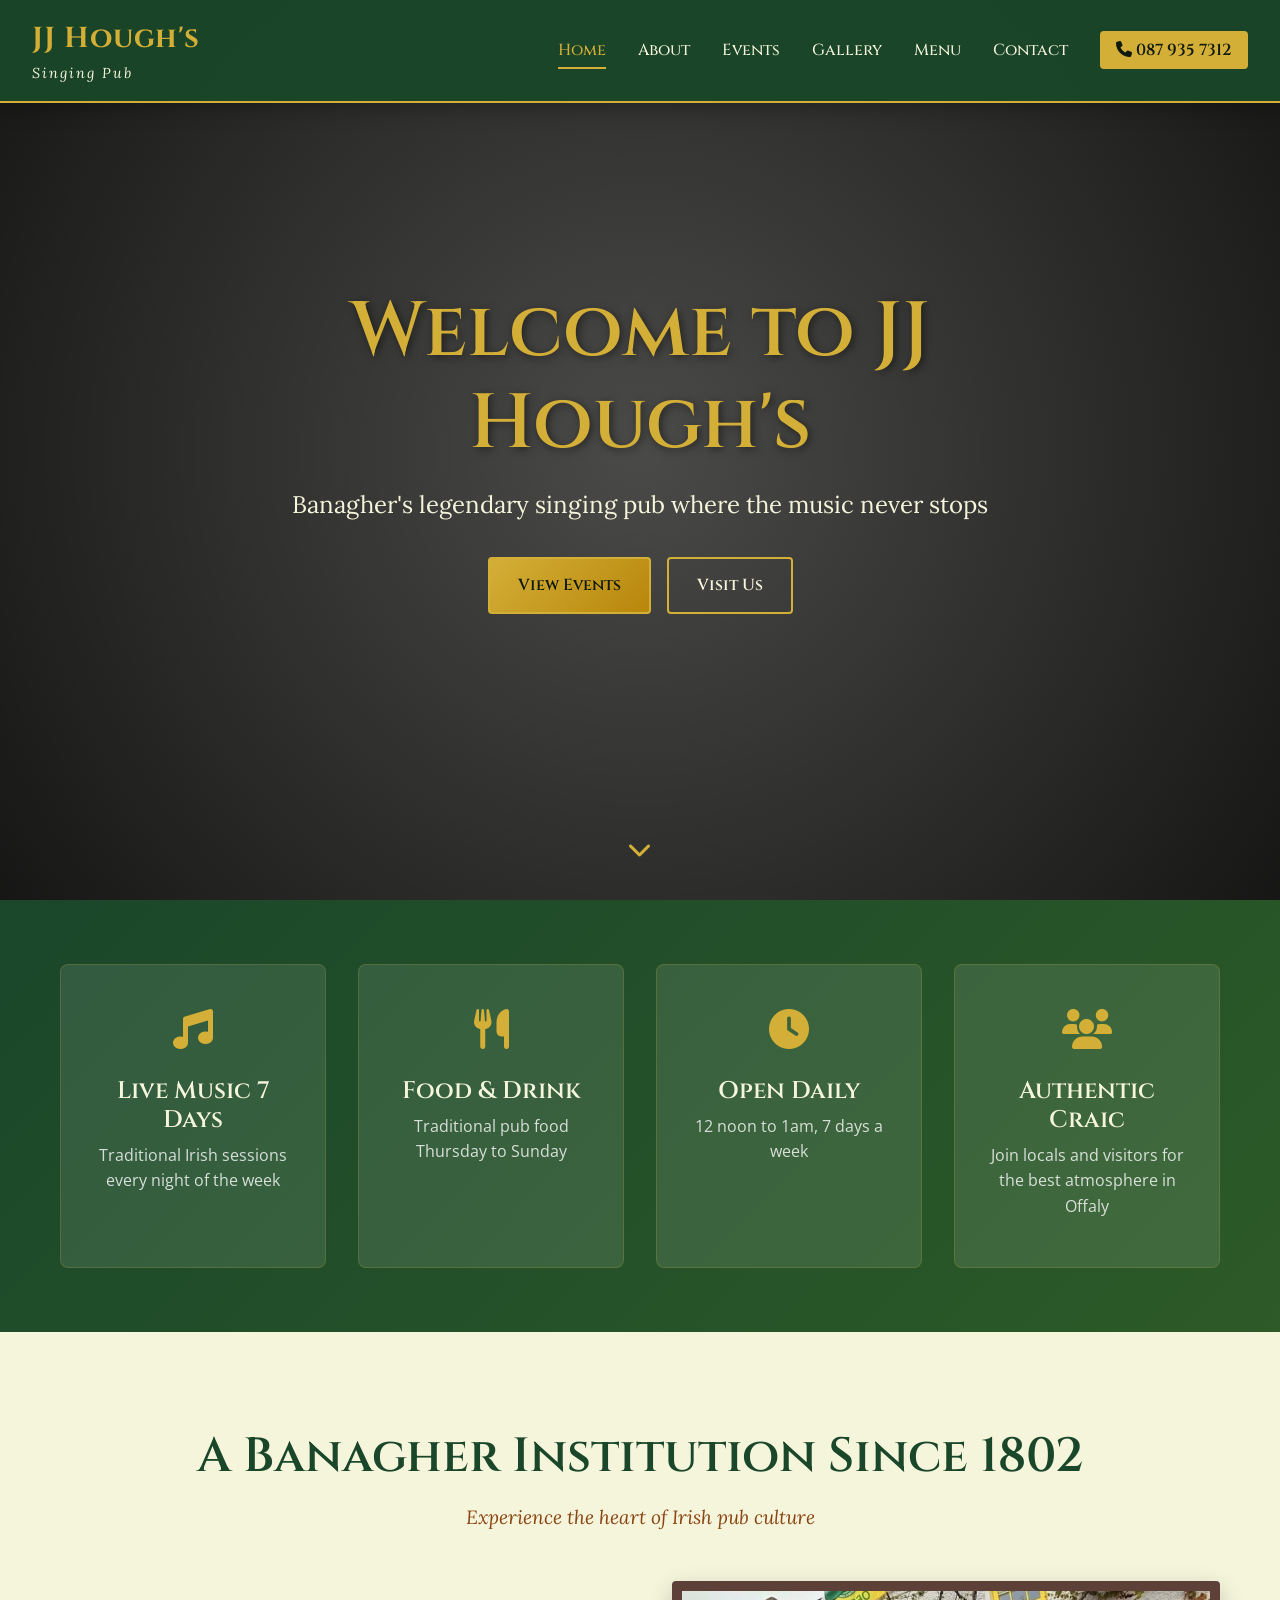
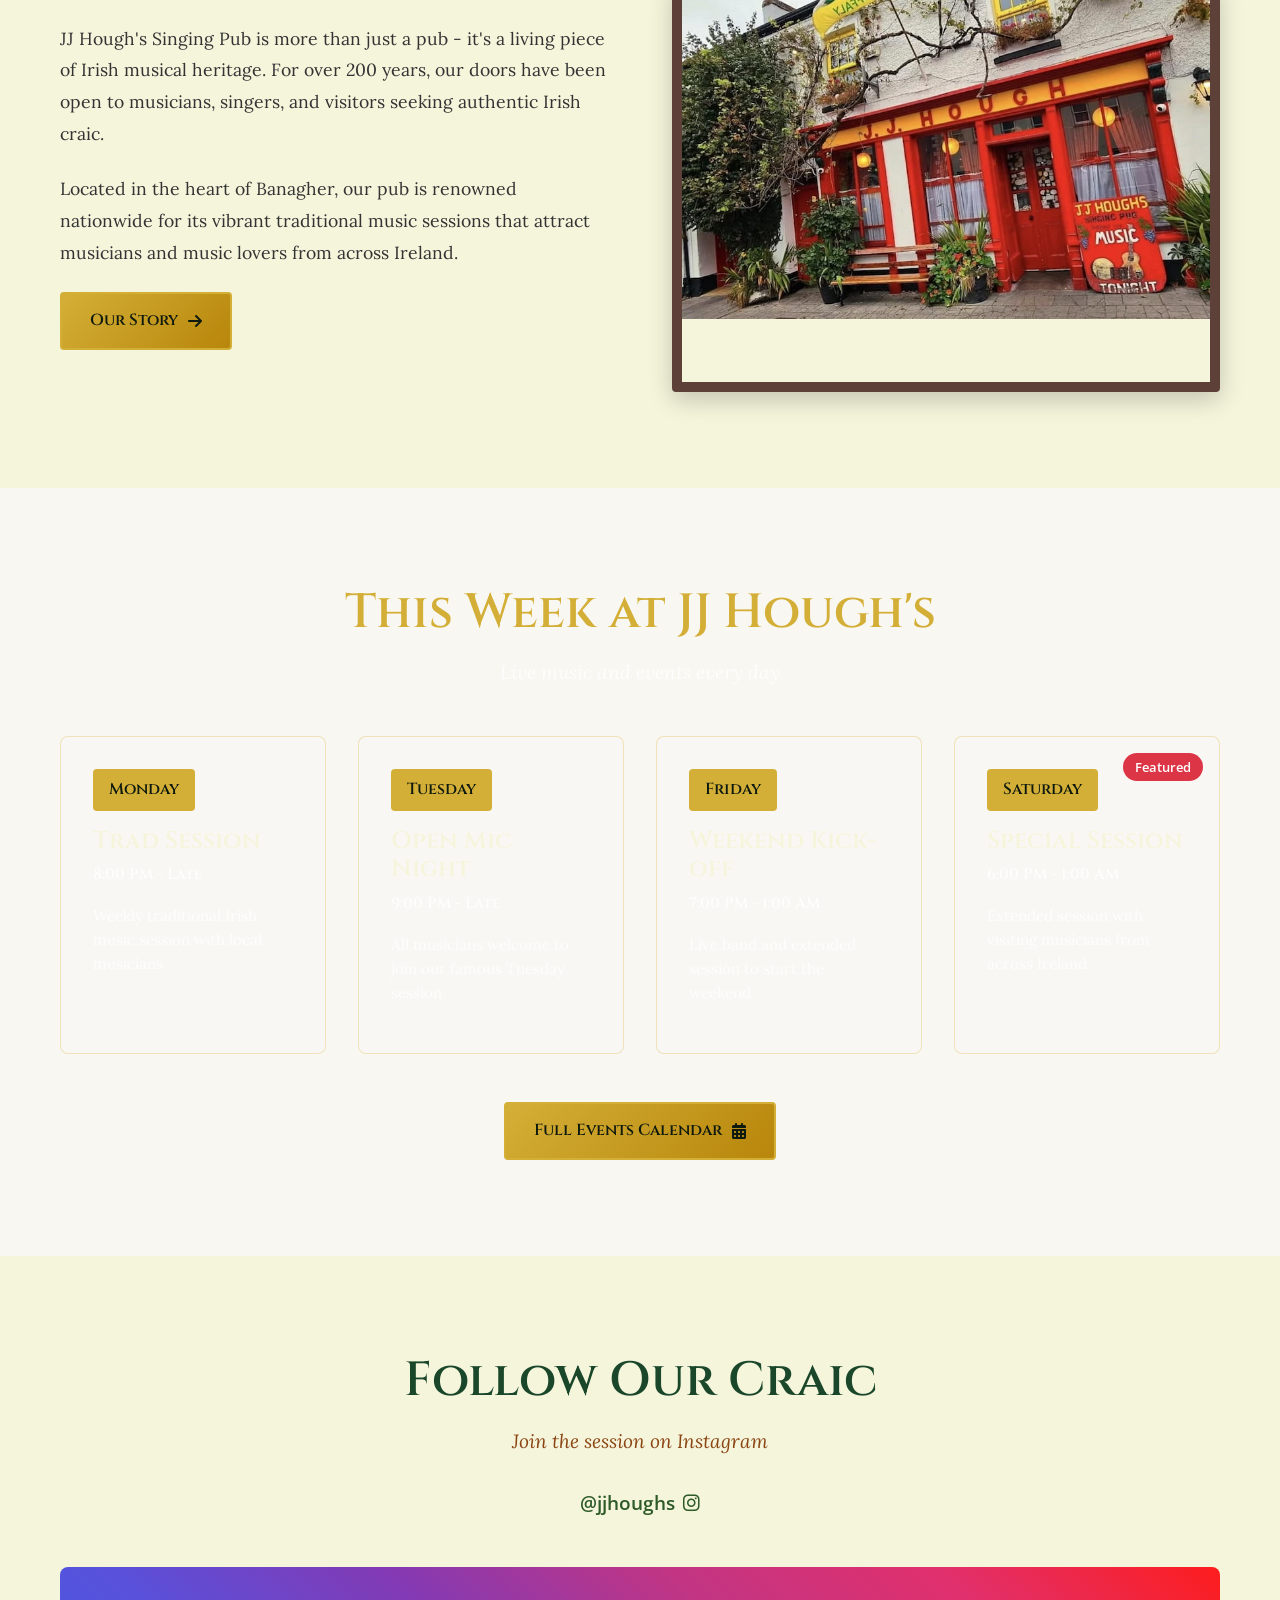
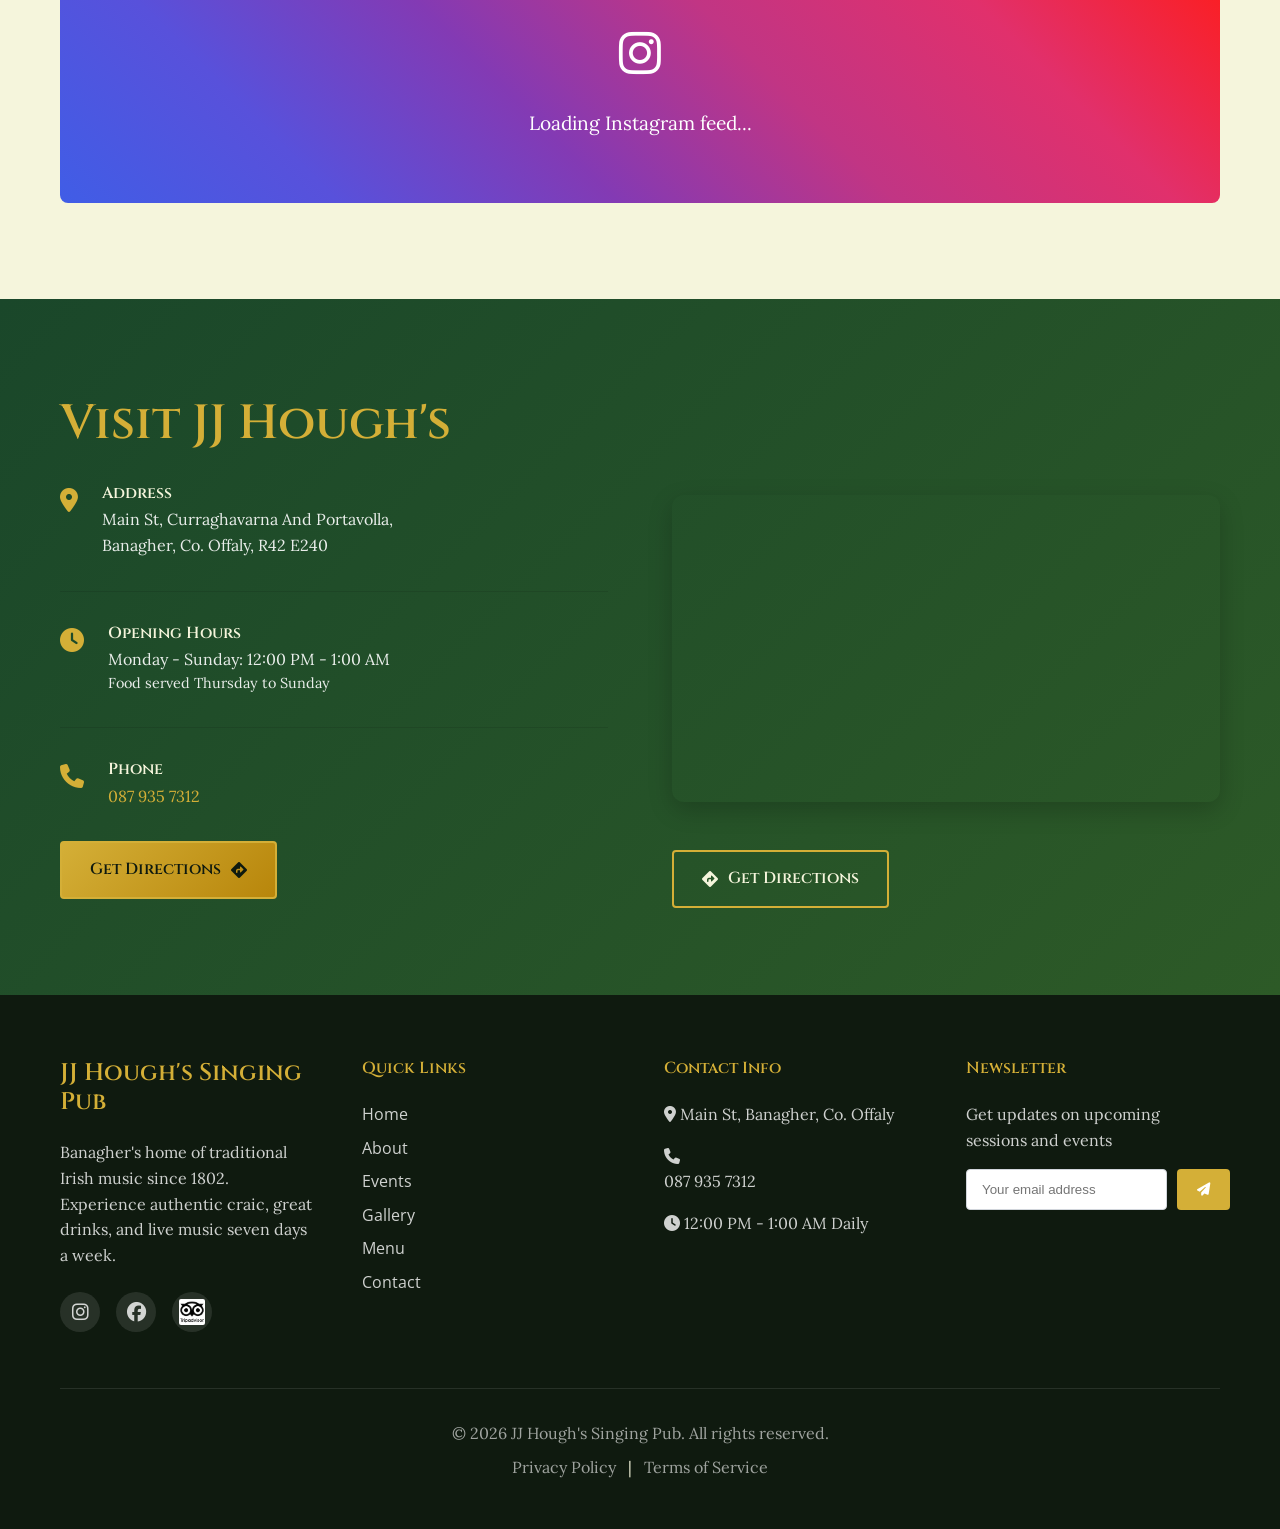
==== commit 2f31b6d6: "Dealing with Mailchimp issue" ====
--- a/index.html
+++ b/index.html
@@ -263,10 +263,22 @@
                 <div class="footer-col">
                     <h4>Newsletter</h4>
                     <p>Get updates on upcoming sessions and events</p>
-                    <form class="newsletter-form">
-                        <input type="email" placeholder="Your email address" required>
-                        <button type="submit"><i class="fas fa-paper-plane"></i></button>
+                    <form action="https://simplifylocal.us11.list-manage.com/subscribe/post" method="post" style="display: flex; gap: 10px;">
+                        <input type="hidden" name="u" value="a8b7307d036e66f73b9fb386d">
+                        <input type="hidden" name="id" value="e1c82c4d74">
+                        
+                        <input type="email" 
+                            name="EMAIL" 
+                            placeholder="Your email address" 
+                            required
+                            style="flex: 1; padding: 12px 15px; border: 1px solid #d1d5db; border-radius: 4px;">
+                        
+                        <button type="submit" 
+                                style="background: #d4af37; color: white; border: none; padding: 12px 20px; border-radius: 4px; cursor: pointer;">
+                            <i class="fas fa-paper-plane"></i>
+                        </button>
                     </form>
+
                 </div>
             </div>
             
@@ -282,5 +294,29 @@
 
     <script src="https://cdn.jsdelivr.net/npm/swiper@9/swiper-bundle.min.js"></script>
     <script src="js/script.js"></script>
+
+    <!-- Add these scripts right before your closing </body> tag -->
+<script type='text/javascript' src='//s3.amazonaws.com/downloads.mailchimp.com/js/mc-validate.js'></script>
+<script type='text/javascript'>
+(function($) {
+    window.fnames = new Array(); 
+    window.ftypes = new Array();
+    fnames[0]='EMAIL';
+    ftypes[0]='email';
+    fnames[1]='FNAME';
+    ftypes[1]='text';
+    fnames[2]='LNAME';
+    ftypes[2]='text';
+    fnames[3]='ADDRESS';
+    ftypes[3]='address';
+    fnames[4]='PHONE';
+    ftypes[4]='phone';
+    fnames[5]='BIRTHDAY';
+    ftypes[5]='birthday';
+    fnames[6]='COMPANY';
+    ftypes[6]='text';
+}(jQuery));
+var $mcj = jQuery.noConflict(true);
+</script>
 </body>
 </html>
--- a/css/styles.css
+++ b/css/styles.css
@@ -35,6 +35,7 @@
 
 html {
     scroll-behavior: smooth;
+    max-width: 100%;
 }
 
 body {
@@ -43,6 +44,13 @@
     background-color: #f9f7f2;
     line-height: 1.6;
     overflow-x: hidden;
+    max-width: 100%;
+    
+}
+img {
+  max-width: 100%;
+  height: auto;
+  display: block;
 }
 
 .container {
@@ -181,6 +189,7 @@
     list-style: none;
     gap: 2rem;
     align-items: center;
+
 }
 
 .nav-links li a {
@@ -222,12 +231,12 @@
     color: var(--dark-color) !important;
 }
 
-.mobile-toggle {
+/**.mobile-toggle {
     display: none;
     font-size: 1.5rem;
     color: var(--light-color);
     cursor: pointer;
-}
+} **/
 
 /* ========= HERO SECTION ========= */
 .hero {
@@ -770,7 +779,7 @@
     }
 }
 
-@media (max-width: 768px) {
+/**@media (max-width: 768px) {
     .mobile-toggle {
         display: block;
     }
@@ -828,12 +837,76 @@
         text-align: center;
         align-items: center;
     }
-}
-
+} **/
+/* ========= MOBILE NAVIGATION FIX ========= */
+.mobile-toggle {
+    display: none;
+    font-size: 1.5rem;
+    color: var(--light-color);
+    cursor: pointer;
+    width: 40px;
+    height: 40px;
+    align-items: center;
+    justify-content: center;
+}
+
+/* MOBILE */
+@media (max-width: 768px) {
+    .mobile-toggle {
+        display: flex;
+    }
+    
+    .nav-links {
+        position: absolute;
+        top: 100%;
+        left: 0;
+        width: 100%;
+        background: var(--primary-dark);
+        flex-direction: column;
+        padding: 2rem;
+        gap: 1.5rem;
+        transform: translateY(-100%);
+        opacity: 0;
+        visibility: hidden;
+        transition: var(--transition-slow);
+        border-top: 2px solid var(--secondary-color);
+        box-shadow: 0 10px 30px rgba(0, 0, 0, 0.3);
+        z-index: 999;
+    }
+    
+    .nav-links.active {
+        transform: translateY(0);
+        opacity: 1;
+        visibility: visible;
+    }
+    
+    .nav-links li a {
+        display: block;
+        padding: 1rem;
+        text-align: center;
+        width: 100%;
+    }
+}
+
+/* DESKTOP */
+@media (min-width: 769px) {
+    .mobile-toggle {
+        display: none !important;
+    }
+    
+    .nav-links {
+        pointer-events: auto !important;
+    }
+    
+    .nav-links a {
+        cursor: pointer !important;
+    }
+}
 @media (max-width: 480px) {
     .nav-container {
         padding: 1rem;
     }
+
     
     .hero-title {
         font-size: 2.5rem;
@@ -3567,61 +3640,4 @@
     line-height: 1.6;
     color: var(--text-dark);
 }
-@media (max-width: 768px) {
-    /* Fix for About Preview Image */
-    .about-content {
-        grid-template-columns: 1fr;
-        gap: 2rem;
-    }
-    
-    .about-image {
-        order: 1;
-    }
-    
-    .about-text {
-        order: 2;
-    }
-    
-    .image-frame {
-        height: 300px !important; /* Fixed height for mobile */
-        max-height: 300px !important;
-        width: 100%;
-    }
-    
-    .about-img {
-        width: 100%;
-        height: 100%;
-        object-fit: cover;
-        object-position: center;
-    }
-    
-    /* Fix for Visit Map */
-    .visit-grid {
-        grid-template-columns: 1fr;
-        gap: 2rem;
-    }
-    
-    .visit-map {
-        height: 300px;
-        margin-top: 2rem;
-    }
-    
-    .map-container iframe {
-        height: 300px;
-    }
-    
-    /* Fix for Hero Section on mobile */
-    .hero {
-        min-height: 70vh;
-        height: auto;
-        padding: 120px 0 60px;
-    }
-    
-    /* Reduce padding on mobile */
-    .about-preview,
-    .events-preview,
-    .instagram-feed,
-    .visit-us {
-        padding: 3rem 0;
-    }
-}
+
